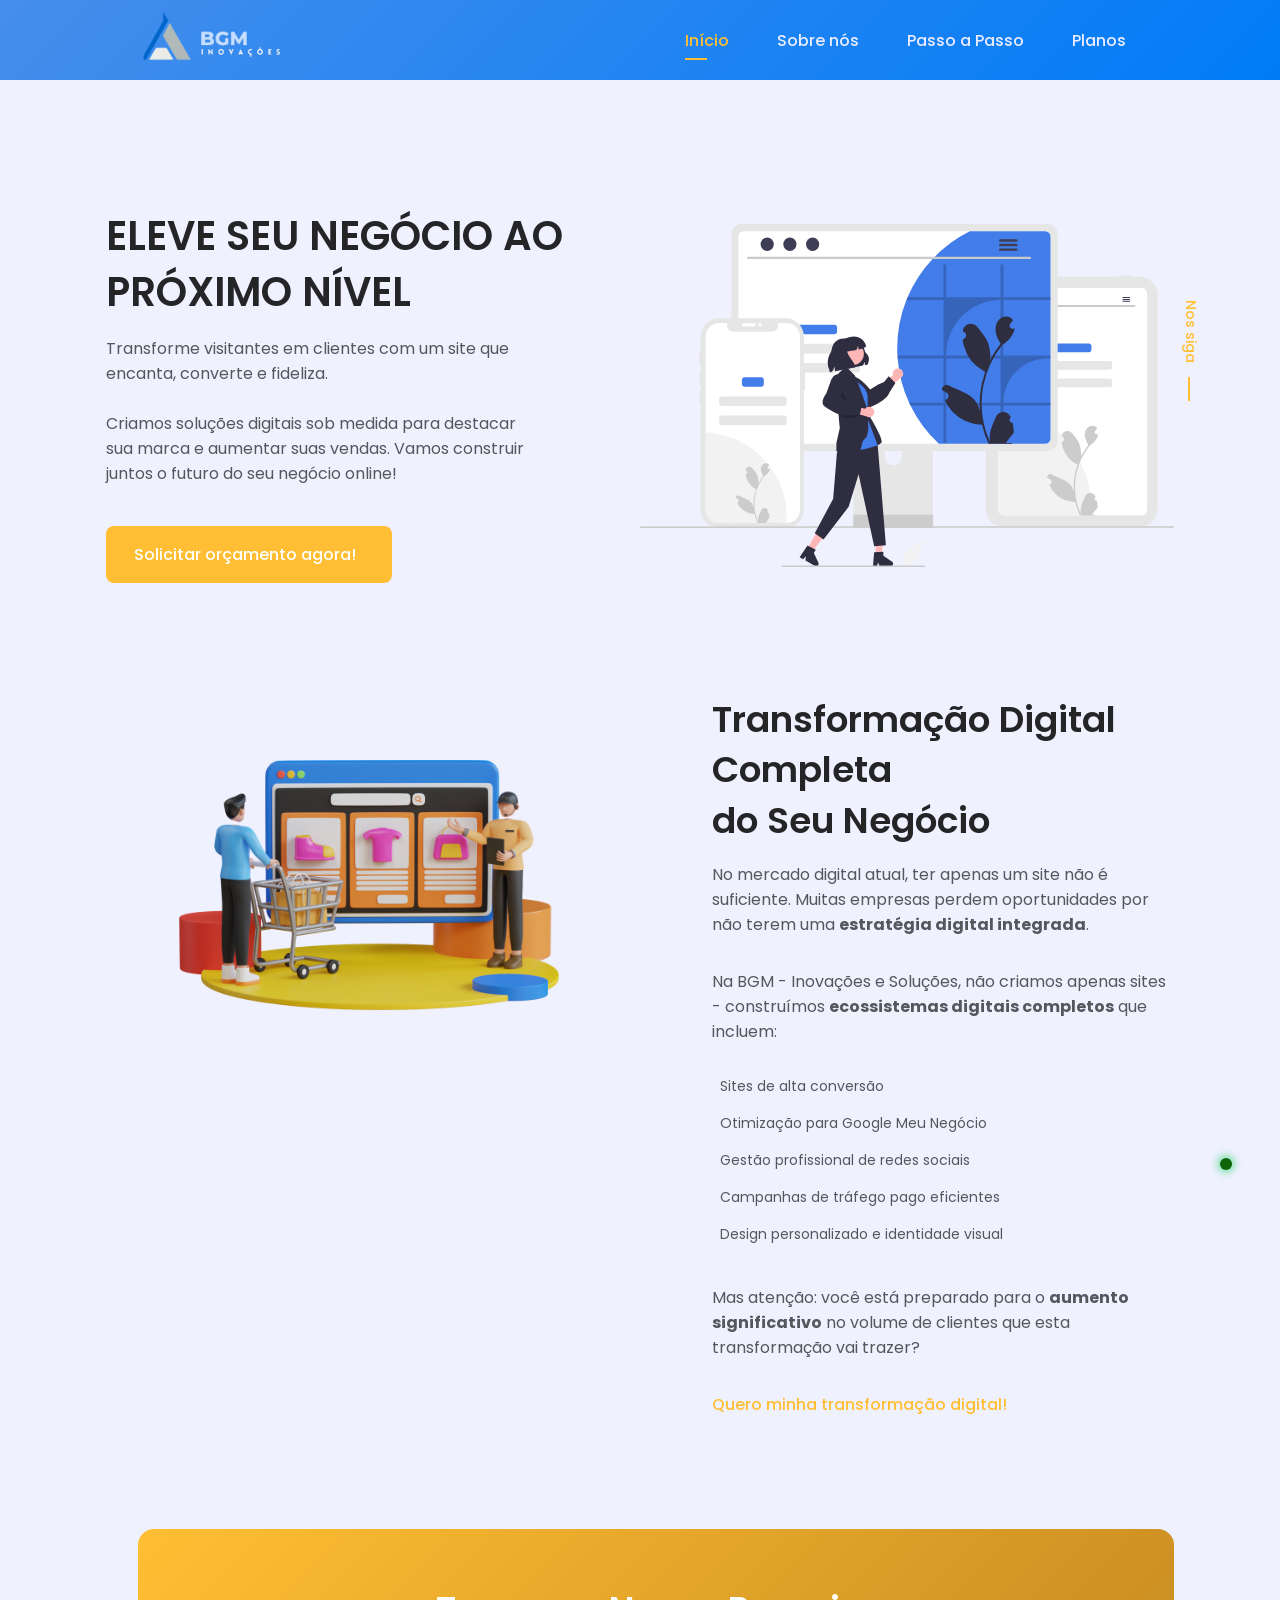
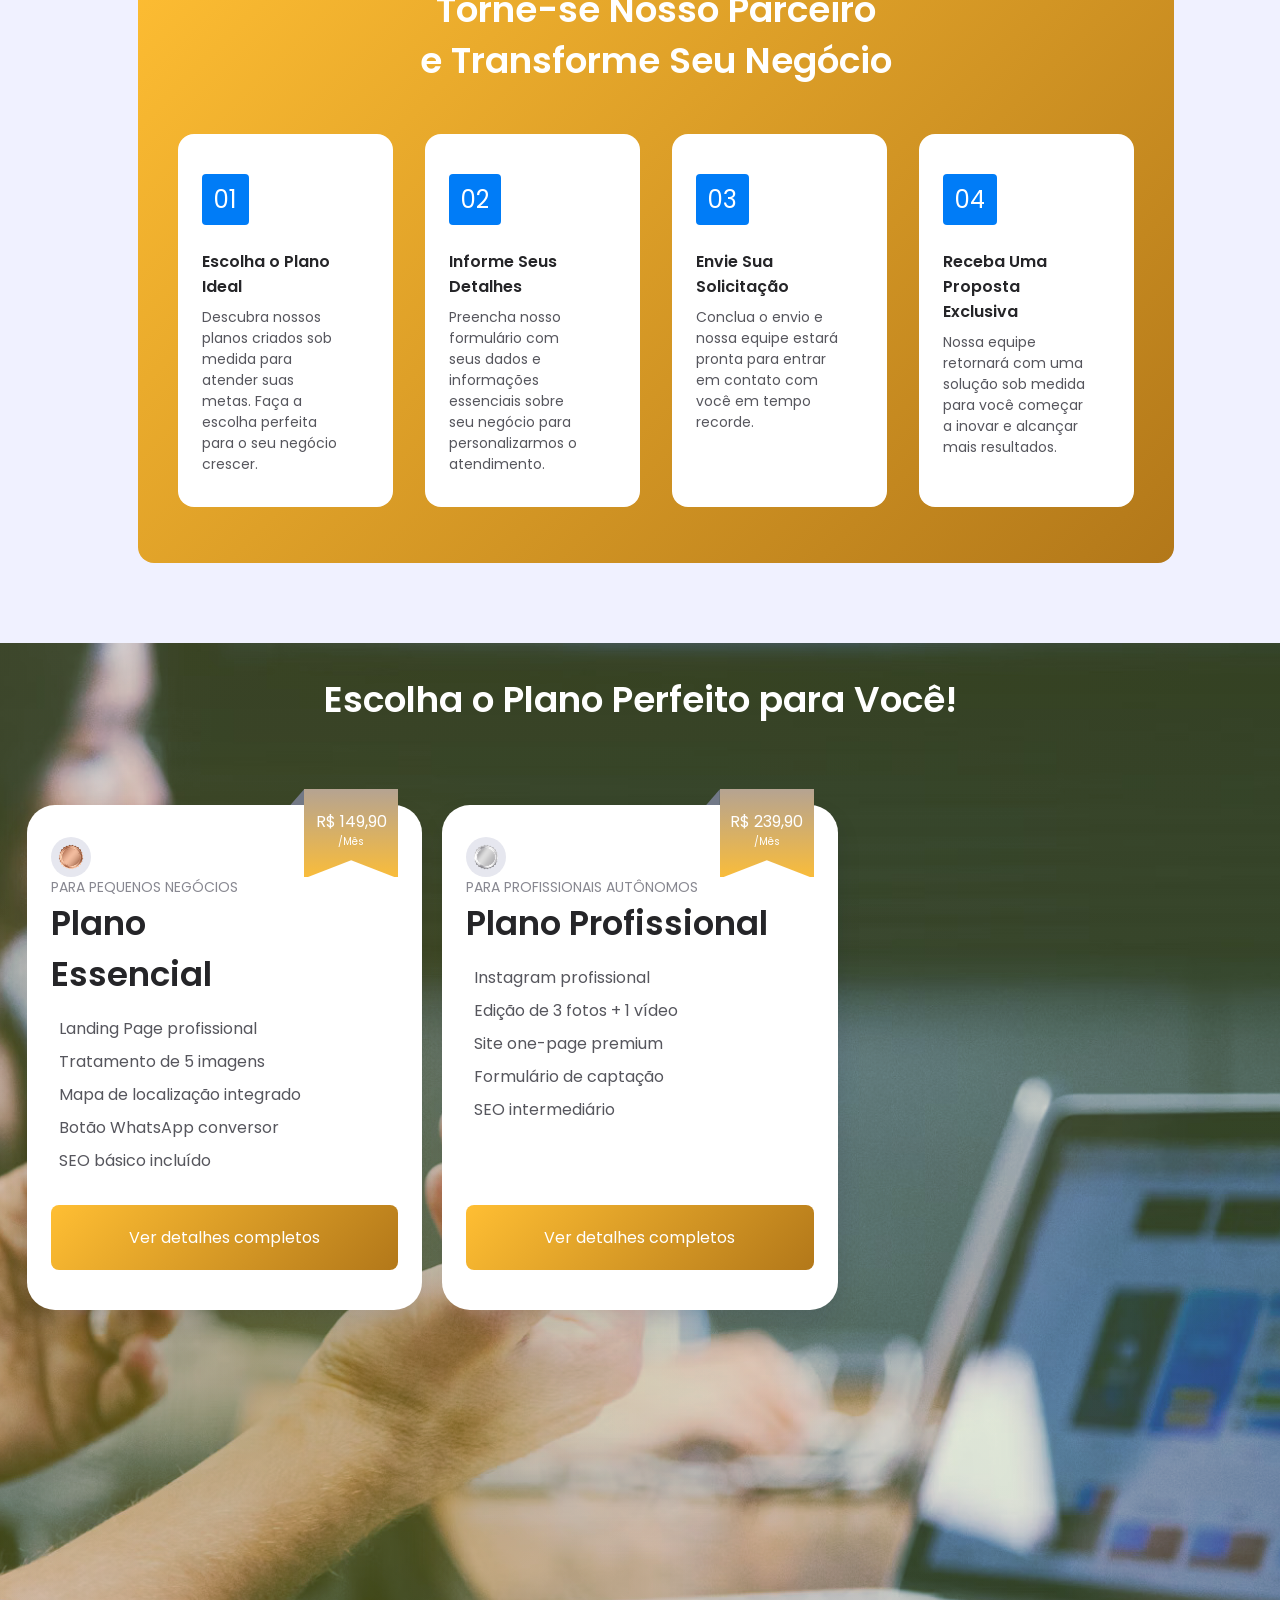
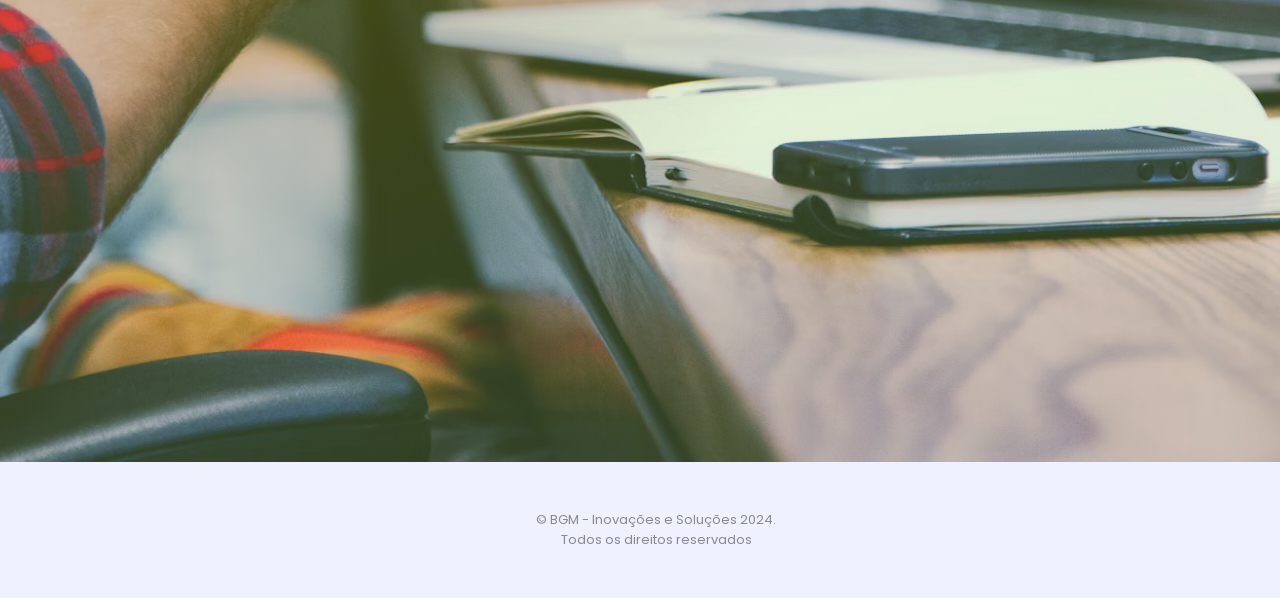
==== index.html @ e3b31d4d "atualizações" ====
<!doctype html>
<html lang="pt-br">

<head>
    <!-- Required meta tags -->
    <meta charset="utf-8">
    <meta name="viewport" content="width=device-width, initial-scale=1, shrink-to-fit=no">

    <!-- SEO Geral -->
    <title>BGM - Inovações e Soluções</title>
    <meta name="description"
        content="Transforme sua presença online com um site profissional da BGM - Inovações e Soluções. Descubra como nossos sites podem impulsionar seu negócio e aumentar suas vendas.">

    <!-- Google+ / Schema.org -->
    <meta itemprop="name" content="BGM - Inovações e Soluções">
    <meta itemprop="description"
        content="Transforme sua presença online com um site profissional da BGM - Inovações e Soluções. Descubra como nossos sites podem impulsionar seu negócio e aumentar suas vendas.">
    <meta itemprop="image" content="https://bgminovacoes.com.br/assets/img/imagensFundo/logoLink.jpg">
    <link rel="publisher" href="https://bgminovacoes.com.br/">

    <!-- Open Graph Facebook / WhatsApp -->
    <meta property="og:title" content="BGM - Inovações e Soluções">
    <meta property="og:description"
        content="Transforme sua presença online com um site profissional da BGM - Inovações e Soluções. Descubra como nossos sites podem impulsionar seu negócio e aumentar suas vendas.">
    <meta property="og:url" content="https://bgminovacoes.com.br/">
    <meta property="og:site_name" content="BGM - Inovações e Soluções">
    <meta property="og:type" content="website">
    <meta property="og:image" content="https://bgminovacoes.com.br/assets/img/imagensFundo/logoLink.jpg">
    <meta property="og:image:width" content="1080">
    <meta property="og:image:height" content="1080">

    <!-- Favicon -->
    <link rel="shortcut icon" href="assets/img/favicon.ico" type="image/x-icon">
    <link rel="apple-touch-icon" sizes="57x57" href="assets/img/icons_mobile/apple-icon-57x57.png">
    <link rel="apple-touch-icon" sizes="60x60" href="assets/img/icons_mobile/apple-icon-60x60.png">
    <link rel="apple-touch-icon" sizes="72x72" href="assets/img/icons_mobile/apple-icon-72x72.png">
    <link rel="apple-touch-icon" sizes="76x76" href="assets/img/icons_mobile/apple-icon-76x76.png">
    <link rel="apple-touch-icon" sizes="114x114" href="assets/img/icons_mobile/apple-icon-114x114.png">
    <link rel="apple-touch-icon" sizes="120x120" href="assets/img/icons_mobile/apple-icon-120x120.png">
    <link rel="apple-touch-icon" sizes="144x144" href="assets/img/icons_mobile/apple-icon-144x144.png">
    <link rel="apple-touch-icon" sizes="152x152" href="assets/img/icons_mobile/apple-icon-152x152.png">
    <link rel="apple-touch-icon" sizes="180x180" href="assets/img/icons_mobile/apple-icon-180x180.png">
    <link rel="icon" type="image/png" sizes="192x192" href="assets/img/icons_mobile/android-icon-192x192.png">
    <link rel="icon" type="image/png" sizes="32x32" href="assets/img/icons_mobile/favicon-32x32.png">
    <link rel="icon" type="image/png" sizes="96x96" href="assets/img/icons_mobile/favicon-96x96.png">
    <link rel="icon" type="image/png" sizes="16x16" href="assets/img/icons_mobile/favicon-16x16.png">
    <link rel="manifest" href="assets/img/icons_mobile/manifest.json">
    <meta name="msapplication-TileColor" content="#ffffff">
    <meta name="msapplication-TileImage" content="/ms-icon-144x144.png">
    <meta name="theme-color" content="#ffffff">


    <!-- Icons -->
    <link href="https://cdn.jsdelivr.net/npm/remixicon@2.5.0/fonts/remixicon.css" rel="stylesheet">
    <link rel="stylesheet" href="https://unicons.iconscout.com/release/v3.0.6/css/line.css">

    <!-- CSS -->
    <link rel="stylesheet" href="assets/css/styles.css?v=1.0.0">

</head>

<body>
    <!--==================== HEADER ====================-->
    <header class="header" id="header">
        <nav class="nav container">
            <a href="\" class="nav__logo" aria-label="BGM - Inovações e Soluções Logo">
                <img src="assets/img/logo.png" alt="BGM - Inovações e Soluções Logo" width="200px">
            </a>

            <div class="nav__menu" id="nav-menu" aria-hidden="true">
                <ul class="nav__list">
                    <li class="nav__item">
                        <a href="\" class="nav__link active-link" aria-label="Início">Início</a>
                    </li>
                    <li class="nav__item">
                        <a href="sobre_bgm_inovacoes" class="nav__link" aria-label="Parceiros">Sobre nós</a>
                    </li>
                    <li class="nav__item">
                        <a href="#passo" class="nav__link" aria-label="Quero">Passo a Passo</a>
                    </li>
                    <li class="nav__item">
                        <a href="#plans" class="nav__link" aria-label="Planos">Planos</a>
                    </li>
                </ul>

                <div class="nav__close" id="nav-close" aria-label="Fechar Menu">
                    <i class="ri-close-line"></i>
                </div>
            </div>

            <div class="nav__btns">
                <!-- Theme change button -->
                <i class="ri-moon-line change-theme" style="display: none;" id="theme-button"></i>

                <div class="nav__toggle" id="nav-toggle">
                    <i class="ri-menu-line"></i>
                </div>
            </div>
        </nav>
    </header>


    <main class="main">
        <!--==================== HOME ====================-->
        <section class="home" id="home">
            <div class="home__container container grid">
                <img src="assets/img/home.svg" alt="Ilustração mostrando crescimento de negócios" class="home__img">

                <div class="home__data">
                    <h1 class="home__title">
                        ELEVE SEU NEGÓCIO AO PRÓXIMO NÍVEL
                    </h1>
                    <p class="home__description">
                        Transforme visitantes em clientes com um site que encanta, converte e fideliza.
                        <br><br>
                        Criamos soluções digitais sob medida para destacar sua marca e aumentar suas vendas.
                        Vamos construir juntos o futuro do seu negócio online!
                    </p>

                    <a href="#" class="button button--flex" aria-label="Conheça nossos Planos">
                        Solicitar orçamento agora! <i class="ri-arrow-right-down-line button__icon"
                            aria-hidden="true"></i>
                    </a>
                </div>

                <div class="home__social">
                    <span class="home__social-follow">Nos siga</span>

                    <div class="home__social-links">
                        <a href="https://www.instagram.com/bgm.inovacoes/?utm_source=ig_web_button_share_sheet"
                            target="_blank" class="home__social-link" aria-label="Instagram">
                            <i class="ri-instagram-line" aria-hidden="true"></i>
                        </a>
                        <a href="#" target="_blank" class="home__social-link" aria-label="whatsapp">
                            <i class="ri-whatsapp-line" aria-hidden="true"></i>
                        </a>
                    </div>
                </div>
            </div>
        </section>


        <!--==================== ABOUT ====================-->
        <section class="about section container" aria-labelledby="about-title">
            <div class="about__container grid">
                <img src="assets/img/about.png" alt="Ilustração mostrando transformação digital completa de negócios"
                    class="about__img">

                <div class="about__data">
                    <h2 id="about-title" class="section__title about__title">
                        Transformação Digital Completa <br> do Seu Negócio
                    </h2>

                    <p class="about__description">
                        No mercado digital atual, ter apenas um site não é suficiente. Muitas empresas perdem
                        oportunidades por não terem uma <strong>estratégia digital integrada</strong>.
                    </p>

                    <p class="about__description">
                        Na BGM - Inovações e Soluções, não criamos apenas sites - construímos <strong>ecossistemas
                            digitais completos</strong> que incluem:
                    </p>

                    <ul class="about__details">
                        <li class="about__details-description">
                            <i class="ri-checkbox-fill about__details-icon" aria-hidden="true"></i>
                            Sites de alta conversão
                        </li>
                        <li class="about__details-description">
                            <i class="ri-checkbox-fill about__details-icon" aria-hidden="true"></i>
                            Otimização para Google Meu Negócio
                        </li>
                        <li class="about__details-description">
                            <i class="ri-checkbox-fill about__details-icon" aria-hidden="true"></i>
                            Gestão profissional de redes sociais
                        </li>
                        <li class="about__details-description">
                            <i class="ri-checkbox-fill about__details-icon" aria-hidden="true"></i>
                            Campanhas de tráfego pago eficientes
                        </li>
                        <li class="about__details-description">
                            <i class="ri-checkbox-fill about__details-icon" aria-hidden="true"></i>
                            Design personalizado e identidade visual
                        </li>
                    </ul>

                    <p class="about__description">
                        Mas atenção: você está preparado para o <strong>aumento significativo</strong> no volume de
                        clientes que esta transformação vai trazer?
                    </p>

                    <a href="#plans" class="button--link button--flex" aria-label="Solicite um orçamento personalizado">
                        Quero minha transformação digital! <i class="ri-arrow-right-down-line button__icon"
                            aria-hidden="true"></i>
                    </a>
                </div>
            </div>
        </section>
        <!--==================== STEPS ====================-->
        <section class="steps section container" id="passo" aria-labelledby="steps-title">
            <div class="steps__bg">
                <h2 id="steps-title" class="section__title-center steps__title">
                    Torne-se Nosso Parceiro <br> e Transforme Seu Negócio
                </h2>

                <div class="steps__container grid">
                    <article class="steps__card" aria-labelledby="step-1-title">
                        <div class="steps__card-number" aria-hidden="true">01</div>
                        <h3 id="step-1-title" class="steps__card-title">Escolha o Plano Ideal</h3>
                        <p class="steps__card-description">
                            Descubra nossos planos criados sob medida para atender suas metas. Faça a escolha perfeita
                            para o seu negócio crescer.
                        </p>
                    </article>

                    <article class="steps__card" aria-labelledby="step-2-title">
                        <div class="steps__card-number" aria-hidden="true">02</div>
                        <h3 id="step-2-title" class="steps__card-title">Informe Seus Detalhes</h3>
                        <p class="steps__card-description">
                            Preencha nosso formulário com seus dados e informações essenciais sobre seu negócio para
                            personalizarmos o atendimento.
                        </p>
                    </article>

                    <article class="steps__card" aria-labelledby="step-3-title">
                        <div class="steps__card-number" aria-hidden="true">03</div>
                        <h3 id="step-3-title" class="steps__card-title">Envie Sua Solicitação</h3>
                        <p class="steps__card-description">
                            Conclua o envio e nossa equipe estará pronta para entrar em contato com você em tempo
                            recorde.
                        </p>
                    </article>

                    <article class="steps__card" aria-labelledby="step-4-title">
                        <div class="steps__card-number" aria-hidden="true">04</div>
                        <h3 id="step-4-title" class="steps__card-title">Receba Uma Proposta Exclusiva</h3>
                        <p class="steps__card-description">
                            Nossa equipe retornará com uma solução sob medida para você começar a inovar e alcançar mais
                            resultados.
                        </p>
                    </article>
                </div>
            </div>
        </section>


        <!--==================== PARTENERS ====================-->
        <!-- <section class="section parteners" id="parteners" aria-labelledby="partners-title">
            <h2 id="partners-title" class="section__title about__title" style="text-align: center; margin-top: 2.5rem;">
                Nossos Parceiros
            </h2>
            <div class="wrapper">
                <figure class="item item1">
                    <img src="assets/img/parceiros/1.png" alt="Logotipo do parceiro 1">
                    <figcaption class="visually-hidden">Logotipo do parceiro 1</figcaption>
                </figure>
                <figure class="item item2">
                    <img src="assets/img/parceiros/2.png" alt="Logotipo do parceiro 2">
                    <figcaption class="visually-hidden">Logotipo do parceiro 2</figcaption>
                </figure>
                <figure class="item item3">
                    <img src="assets/img/parceiros/3.png" alt="Logotipo do parceiro 3">
                    <figcaption class="visually-hidden">Logotipo do parceiro 3</figcaption>
                </figure>
                <figure class="item item4">
                    <img src="assets/img/parceiros/4.png" alt="Logotipo do parceiro 4">
                    <figcaption class="visually-hidden">Logotipo do parceiro 4</figcaption>
                </figure>
                <figure class="item item5">
                    <img src="assets/img/parceiros/5.png" alt="Logotipo do parceiro 5">
                    <figcaption class="visually-hidden">Logotipo do parceiro 5</figcaption>
                </figure>
                <figure class="item item6">
                    <img src="assets/img/parceiros/6.png" alt="Logotipo do parceiro 6">
                    <figcaption class="visually-hidden">Logotipo do parceiro 6</figcaption>
                </figure>
                <figure class="item item7">
                    <img src="assets/img/parceiros/7.png" alt="Logotipo do parceiro 7">
                    <figcaption class="visually-hidden">Logotipo do parceiro 7</figcaption>
                </figure>
                <figure class="item item8">
                    <img src="assets/img/parceiros/8.png" alt="Logotipo do parceiro 8">
                    <figcaption class="visually-hidden">Logotipo do parceiro 8</figcaption>
                </figure>
                <figure class="item item9">
                    <img src="assets/img/parceiros/9.png" alt="Logotipo do parceiro 9">
                    <figcaption class="visually-hidden">Logotipo do parceiro 9</figcaption>
                </figure>
            </div>
        </section> -->

        <!--==================== PLANS ====================-->
        <section class="questions section" id="plans" aria-labelledby="plans-title">
            <h2 id="plans-title" class="section__title-center questions__title container" style="color: #ffffff;">
                Escolha o Plano Perfeito para Você!
            </h2>

            <section class="card container grid" style="max-width: 1227px;">
                <div class="card__container grid">
                    <!--==================== CARD 1 ====================-->
                    <article class="card__content grid" aria-labelledby="basic-plan-title">
                        <div class="card__pricing">
                            <div class="card__pricing-number">
                                <span class="card__pricing-symbol">R$ </span>149,90
                            </div>
                            <span class="card__pricing-month">/Mês</span>
                        </div>

                        <header class="card__header">
                            <div class="card__header-circle grid">
                                <img src="assets/img/bronze.png" alt="Ícone do plano Essencial"
                                    class="card__header-img">
                            </div>
                            <span class="card__header-subtitle">Para Pequenos Negócios</span>
                            <h1 id="basic-plan-title" class="card__header-title">Plano <br>Essencial</h1>
                        </header>

                        <ul class="card__list grid">
                            <li class="card__list-item">
                                <i class="uil uil-check card__list-icon" aria-hidden="true"></i>
                                <p class="card__list-description">Landing Page profissional</p>
                            </li>
                            <li class="card__list-item">
                                <i class="uil uil-check card__list-icon" aria-hidden="true"></i>
                                <p class="card__list-description">Tratamento de 5 imagens</p>
                            </li>
                            <li class="card__list-item">
                                <i class="uil uil-check card__list-icon" aria-hidden="true"></i>
                                <p class="card__list-description">Mapa de localização integrado</p>
                            </li>
                            <li class="card__list-item">
                                <i class="uil uil-check card__list-icon" aria-hidden="true"></i>
                                <p class="card__list-description">Botão WhatsApp conversor</p>
                            </li>
                            <li class="card__list-item">
                                <i class="uil uil-check card__list-icon" aria-hidden="true"></i>
                                <p class="card__list-description">SEO básico incluído</p>
                            </li>
                        </ul>

                        <button class="card__button" aria-label="Ver detalhes do Plano Essencial" data-plan="essencial">
                            Ver detalhes completos
                        </button>
                    </article>

                    <!--==================== CARD 2 ====================-->
                    <article class="card__content grid" aria-labelledby="professional-plan-title">
                        <div class="card__pricing">
                            <div class="card__pricing-number">
                                <span class="card__pricing-symbol">R$ </span>239,90
                            </div>
                            <span class="card__pricing-month">/Mês</span>
                        </div>

                        <header class="card__header">
                            <div class="card__header-circle grid">
                                <img src="assets/img/silver.png" alt="Ícone do plano Profissional"
                                    class="card__header-img">
                            </div>
                            <span class="card__header-subtitle">Para Profissionais Autônomos</span>
                            <h1 id="professional-plan-title" class="card__header-title">Plano Profissional</h1>
                        </header>

                        <ul class="card__list grid">
                            <li class="card__list-item">
                                <i class="uil uil-check card__list-icon" aria-hidden="true"></i>
                                <p class="card__list-description">Instagram profissional</p>
                            </li>
                            <li class="card__list-item">
                                <i class="uil uil-check card__list-icon" aria-hidden="true"></i>
                                <p class="card__list-description">Edição de 3 fotos + 1 vídeo</p>
                            </li>
                            <li class="card__list-item">
                                <i class="uil uil-check card__list-icon" aria-hidden="true"></i>
                                <p class="card__list-description">Site one-page premium</p>
                            </li>
                            <li class="card__list-item">
                                <i class="uil uil-check card__list-icon" aria-hidden="true"></i>
                                <p class="card__list-description">Formulário de captação</p>
                            </li>
                            <li class="card__list-item">
                                <i class="uil uil-check card__list-icon" aria-hidden="true"></i>
                                <p class="card__list-description">SEO intermediário</p>
                            </li>
                        </ul>

                        <button class="card__button" aria-label="Ver detalhes do Plano Profissional"
                            data-plan="profissional">
                            Ver detalhes completos
                        </button>
                    </article>

                    <!--==================== CARD 3 ====================-->
                    <article class="card__content grid" aria-labelledby="enterprise-plan-title">
                        <div class="card__pricing">
                            <div class="card__pricing-number">
                                <span class="card__pricing-symbol">R$ </span>330,00
                            </div>
                            <span class="card__pricing-month">/Mês</span>
                        </div>

                        <header class="card__header">
                            <div class="card__header-circle grid">
                                <img src="assets/img/gold.png" alt="Ícone do plano Empresarial"
                                    class="card__header-img">
                            </div>
                            <span class="card__header-subtitle">Para Empresas em Crescimento</span>
                            <h1 id="enterprise-plan-title" class="card__header-title">Plano Empresarial</h1>
                        </header>

                        <ul class="card__list grid">
                            <li class="card__list-item">
                                <i class="uil uil-check card__list-icon" aria-hidden="true"></i>
                                <p class="card__list-description">Site institucional completo</p>
                            </li>
                            <li class="card__list-item">
                                <i class="uil uil-check card__list-icon" aria-hidden="true"></i>
                                <p class="card__list-description">Banco de dados integrado</p>
                            </li>
                            <li class="card__list-item">
                                <i class="uil uil-check card__list-icon" aria-hidden="true"></i>
                                <p class="card__list-description">Otimizado para anúncios</p>
                            </li>
                            <li class="card__list-item">
                                <i class="uil uil-check card__list-icon" aria-hidden="true"></i>
                                <p class="card__list-description">Edição de 5 fotos + 3 vídeos</p>
                            </li>
                            <li class="card__list-item">
                                <i class="uil uil-check card__list-icon" aria-hidden="true"></i>
                                <p class="card__list-description">SEO avançado</p>
                            </li>
                        </ul>

                        <button class="card__button" aria-label="Ver detalhes do Plano Empresarial"
                            data-plan="empresarial">
                            Ver detalhes completos
                        </button>
                    </article>

                    <!--==================== CARD 4 ====================-->
                    <article class="card__content grid" aria-labelledby="social-basic-title">
                        <div class="card__pricing">
                            <div class="card__pricing-number">
                                <span class="card__pricing-symbol">R$ </span>99,90
                            </div>
                            <span class="card__pricing-month">/Mês</span>
                        </div>

                        <header class="card__header">
                            <div class="card__header-circle grid">
                                <img src="assets/img/bronze.png" alt="Ícone do Rede Social Básico"
                                    class="card__header-img">
                            </div>
                            <span class="card__header-subtitle">Para Iniciar nas Vendas Online</span>
                            <h1 id="social-basic-title" class="card__header-title">Rede Social Básico</h1>
                        </header>

                        <ul class="card__list grid">
                            <li class="card__list-item">
                                <i class="uil uil-check card__list-icon" aria-hidden="true"></i>
                                <p class="card__list-description">5 fotos + 2 vídeos/mês</p>
                            </li>
                            <li class="card__list-item">
                                <i class="uil uil-check card__list-icon" aria-hidden="true"></i>
                                <p class="card__list-description">Instagram profissional</p>
                            </li>
                            <li class="card__list-item">
                                <i class="uil uil-check card__list-icon" aria-hidden="true"></i>
                                <p class="card__list-description">Pagamentos integrados</p>
                            </li>
                            <li class="card__list-item">
                                <i class="uil uil-check card__list-icon" aria-hidden="true"></i>
                                <p class="card__list-description">Controle de estoque</p>
                            </li>
                            <li class="card__list-item">
                                <i class="uil uil-check card__list-icon" aria-hidden="true"></i>
                                <p class="card__list-description">Ferramentas de marketing</p>
                            </li>
                        </ul>

                        <button class="card__button" aria-label="Ver detalhes do Rede Social Básico"
                            data-plan="rede-social-basico">
                            Ver detalhes completos
                        </button>
                    </article>

                    <!--==================== CARD 5 ====================-->
                    <article class="card__content grid" aria-labelledby="social-intermediate-title">
                        <div class="card__pricing">
                            <div class="card__pricing-number">
                                <span class="card__pricing-symbol">R$ </span>140,00
                            </div>
                            <span class="card__pricing-month">/Mês</span>
                        </div>

                        <header class="card__header">
                            <div class="card__header-circle grid">
                                <img src="assets/img/silver.png" alt="Ícone do Rede Social Intermediário"
                                    class="card__header-img">
                            </div>
                            <span class="card__header-subtitle">Para Vendas em Crescimento</span>
                            <h1 id="social-intermediate-title" class="card__header-title">Rede Social Intermediário</h1>
                        </header>

                        <ul class="card__list grid">
                            <li class="card__list-item">
                                <i class="uil uil-check card__list-icon" aria-hidden="true"></i>
                                <p class="card__list-description">10 fotos + 2 vídeos/mês</p>
                            </li>
                            <li class="card__list-item">
                                <i class="uil uil-check card__list-icon" aria-hidden="true"></i>
                                <p class="card__list-description">Instagram premium</p>
                            </li>
                            <li class="card__list-item">
                                <i class="uil uil-check card__list-icon" aria-hidden="true"></i>
                                <p class="card__list-description">Checkout simplificado</p>
                            </li>
                            <li class="card__list-item">
                                <i class="uil uil-check card__list-icon" aria-hidden="true"></i>
                                <p class="card__list-description">Gestão de estoque avançada</p>
                            </li>
                            <li class="card__list-item">
                                <i class="uil uil-check card__list-icon" aria-hidden="true"></i>
                                <p class="card__list-description">SEO profissional</p>
                            </li>
                        </ul>

                        <button class="card__button" aria-label="Ver detalhes do Rede Social Intermediário"
                            data-plan="rede-social-intermediario">
                            Ver detalhes completos
                        </button>
                    </article>

                    <!--==================== CARD 6 ====================-->
                    <article class="card__content grid" aria-labelledby="social-premium-title">
                        <div class="card__pricing">
                            <div class="card__pricing-number">
                                <span class="card__pricing-symbol">R$ </span>200,00
                            </div>
                            <span class="card__pricing-month">/Mês</span>
                        </div>

                        <header class="card__header">
                            <div class="card__header-circle grid">
                                <img src="assets/img/gold.png" alt="Ícone do Rede Social Premium"
                                    class="card__header-img">
                            </div>
                            <span class="card__header-subtitle">Para Lojas Consolidadas</span>
                            <h1 id="social-premium-title" class="card__header-title">Rede Social Premium</h1>
                        </header>

                        <ul class="card__list grid">
                            <li class="card__list-item">
                                <i class="uil uil-check card__list-icon" aria-hidden="true"></i>
                                <p class="card__list-description">10 fotos + 4 vídeos/mês</p>
                            </li>
                            <li class="card__list-item">
                                <i class="uil uil-check card__list-icon" aria-hidden="true"></i>
                                <p class="card__list-description">Instagram loja integrada</p>
                            </li>
                            <li class="card__list-item">
                                <i class="uil uil-check card__list-icon" aria-hidden="true"></i>
                                <p class="card__list-description">Sistema de pagamento completo</p>
                            </li>
                            <li class="card__list-item">
                                <i class="uil uil-check card__list-icon" aria-hidden="true"></i>
                                <p class="card__list-description">Estoque inteligente</p>
                            </li>
                            <li class="card__list-item">
                                <i class="uil uil-check card__list-icon" aria-hidden="true"></i>
                                <p class="card__list-description">Marketing avançado</p>
                            </li>
                        </ul>

                        <button class="card__button" aria-label="Ver detalhes do Rede Social Premium"
                            data-plan="rede-social-premium">
                            Ver detalhes completos
                        </button>
                    </article>
                </div>
            </section>
        </section>

        <!-- Modal de Detalhes do Plano -->
        <div id="planModal" class="modal">
            <div class="modal__content">
                <span class="modal__close">&times;</span>

                <div class="modal__header">
                    <img id="modalPlanIcon" src="" alt="" class="modal__icon">
                    <h2 id="modalPlanTitle" class="modal__title"></h2>
                    <p id="modalPlanSubtitle" class="modal__subtitle"></p>
                </div>

                <div class="modal__pricing">
                    <span id="modalPlanPrice" class="modal__price"></span>
                    <span class="modal__month">/Mês</span>
                </div>

                <div class="modal__features-container">
                    <h3 class="modal__features-title">O que você recebe:</h3>
                    <ul id="modalPlanFeatures" class="modal__features">
                        <!-- Features serão inseridas aqui pelo JavaScript -->
                    </ul>
                </div>

                <div class="modal__why-choose">
                    <h3 class="modal__why-choose-title">Por que escolher a BGM?</h3>
                    <p id="modalWhyChoose" class="modal__why-choose-text"></p>
                </div>

                <div class="modal__actions">
                    <a class="modal__button modal__button-primary">
                        <i class="ri-whatsapp-line"></i> Contratar pelo WhatsApp
                    </a>
                    <button class="modal__button modal__button-secondary open-proposal-modal" data-plan="">
                        <i class="ri-mail-line"></i> Solicitar proposta
                    </button>
                </div>
            </div>
        </div>

        <!-- Modal Content -->
        <div id="proposalModal" class="modal">
            <div class="modal-content" role="document">
                <span class="close" aria-label="Close modal">&times;</span>
                <h2 id="modalTitle">Informações</h2>
                <p style="padding: 2rem 0;">Por favor, preencha este formulário para que possamos entrar em contato com
                    você!</p>

                <form id="modalForm" action="processar_formulario.php" method="POST">
                    <input type="hidden" id="planType" name="planType" value="">

                    <label for="name">Nome Completo:</label>
                    <input type="text" id="name" name="user_name" required placeholder="Digite seu nome completo"><br>

                    <label for="email">Melhor E-mail:</label>
                    <input type="email" id="email" name="user_email" class="email-input" required
                        placeholder="Digite seu e-mail" pattern="[a-z0-9._%+-]+@[a-z0-9.-]+\.[a-z]{2,}$"><br>

                    <label for="phone">Telefone para Contato:</label>
                    <input type="tel" id="phone" name="user_tel" class="phone-input" required
                        placeholder="Digite seu telefone para contato"><br>

                    <label for="idea">Descreva sua ideia:</label>
                    <textarea id="idea" name="user_idea" rows="4" required
                        placeholder="Conte um pouco sobre sua ideia"></textarea><br>

                    <button type="submit" class="card__button">Enviar</button>
                </form>
            </div>
        </div>


        </section>

        <!--==================== FOOTER ====================-->
        <footer class="footer section" style="padding: 0rem 0px 1rem 2rem; margin-top: -4rem;">
            <p class="footer__copy" aria-label="Copyright">&#169; BGM - Inovações e Soluções 2024. <br> Todos os
                direitos reservados</p>
        </footer>

        <!--=============== SCROLL UP ===============-->
        <a href="#passo" class="scrollup glow-button" id="scroll-up" aria-label="Voltar ao topo">
            <i class="ri-whatsapp-line scrollup__icon" aria-hidden="true"></i>
        </a>

        <!--=============== SCROLL REVEAL ===============-->
        <script src="assets/js/scrollreveal.min.js"></script>
        <!--=============== MAIN JS ===============-->
        <script src="assets/js/main.js?v=1.0.0"></script>

</body>

</html>
---- assets/css/styles.css ----
/*=============== GOOGLE FONTS ===============*/
@import url("https://fonts.googleapis.com/css2?family=Poppins:wght@400;500;600;700&display=swap");

/*=============== VARIABLES CSS ===============*/
:root {
  --header-height: 3.5rem; /*56px*/

  /*========== Colors ==========*/
  /*Color mode HSL(hue, saturation, lightness)*/
  --hue: 235;
  --first-color: hsl(41, 100%, 60%);
  --first-color-alt: hsl(37deg, 75%, 40%);
  --first-color-light: hsl(var(--hue), 24%, 66%);
  --first-color-lighten: hsl(var(--hue), 24%, 92%);
  --title-color: hsl(var(--hue), 4%, 15%);
  --text-color: hsl(var(--hue), 4%, 35%);
  --text-color-light: hsl(var(--hue), 4%, 55%);
  --body-color: hsl(var(--hue), 100%, 97%);
  --container-color: #fff;

  /*========== Font and typography ==========*/
  /*.5rem = 8px | 1rem = 16px ...*/
  --body-font: "Poppins", sans-serif;
  --big-font-size: 2rem;
  --h1-font-size: 1.5rem;
  --h2-font-size: 1.25rem;
  --h3-font-size: 1rem;
  --normal-font-size: 0.938rem;
  --small-font-size: 0.813rem;
  --smaller-font-size: 0.75rem;

  /*========== Font weight ==========*/
  --font-medium: 500;
  --font-semi-bold: 600;

  /*========== Margenes Bottom ==========*/
  /*.5rem = 8px | 1rem = 16px ...*/
  --mb-0-5: 0.5rem;
  --mb-0-75: 0.75rem;
  --mb-1: 1rem;
  --mb-1-5: 1.5rem;
  --mb-2: 2rem;
  --mb-2-5: 2.5rem;

  /*========== z index ==========*/
  --z-tooltip: 10;
  --z-fixed: 100;
}

/* Responsive typography */
@media screen and (min-width: 968px) {
  :root {
    --biggest-font-size: 2.125rem;
    --big-font-size: 2.5rem;
    --h1-font-size: 2.25rem;
    --h2-font-size: 1.5rem;
    --h3-font-size: 1.25rem;
    --normal-font-size: 1rem;
    --small-font-size: 0.875rem;
    --smaller-font-size: 0.813rem;
    --tiny-font-size: 0.625rem;
  }
}

/*=============== BASE ===============*/
* {
  box-sizing: border-box;
  padding: 0;
  margin: 0;
}

html {
  scroll-behavior: smooth;
}

body,
button,
input,
textarea {
  font-family: var(--body-font);
  font-size: var(--normal-font-size);
}

body {
  margin: var(--header-height) 0 0 0;
  background-color: var(--body-color);
  color: var(--text-color);
  transition: 0.4s; /*For animation dark mode*/
}

button {
  cursor: pointer;
  border: none;
  outline: none;
}

h1,
h2,
h3 {
  color: var(--title-color);
  font-weight: var(--font-semi-bold);
}

ul {
  list-style: none;
}

a {
  text-decoration: none;
}

img {
  max-width: 100%;
  height: auto;
}
/*========== Button Dark/Light ==========*/
.change-theme {
  color: var(--title-color);
  font-size: 1.15rem;
  cursor: pointer;
}

.nav__btns {
  display: inline-flex;
  align-items: center;
  column-gap: 1rem;
}

/*=============== THEME ===============*/
/*========== Variables Dark theme ==========*/
body.dark-theme {
  --first-color-dark: hsl(var(--hue), 8%, 20%);
  --title-color: hsl(var(--hue), 4%, 95%);
  --text-color: hsl(var(--hue), 4%, 75%);
  --body-color: hsl(var(--hue), 8%, 12%);
  --container-color: hsl(var(--hue), 8%, 16%);
}

/*========== Button Dark/Light ==========*/
.change-theme {
  color: var(--title-color);
  font-size: 1.15rem;
  cursor: pointer;
}

.nav__btns {
  display: inline-flex;
  align-items: center;
  column-gap: 1rem;
}
/*========== 
Color changes in some parts of 
the website, in dark theme 
==========*/

.dark-theme .steps__bg,
.dark-theme .questions {
  background-color: var(--first-color-dark);
}

.dark-theme .product__circle,
.dark-theme .footer__subscribe {
  background-color: var(--container-color);
}

.dark-theme .scroll-header {
  box-shadow: 0 1px 4px hsla(var(--hue), 4%, 4%, 0.3);
}

/*=============== REUSABLE CSS CLASSES ===============*/
.section {
  padding: 5.5rem 0 1rem;
}

.section__title,
.section__title-center {
  font-size: var(--h2-font-size);
  margin-bottom: var(--mb-2);
  line-height: 140%;
}

.section__title-center {
  text-align: center;
}

.container {
  max-width: 1068px;
  margin-left: var(--mb-1-5);
  margin-right: var(--mb-1-5);
}

.grid {
  display: grid;
}

.main {
  overflow: hidden; /*For animation*/
}

/*=============== HEADER ===============*/
.header {
  width: 100%;
  background: linear-gradient(
    135deg,
    hsl(213.75deg 80.38% 59.74%),
    hsl(210deg 100% 48.5%)
  );
  position: fixed;
  top: 0;
  left: 0;
  z-index: var(--z-fixed);
}

/*=============== NAV ===============*/
.nav {
  height: var(--header-height);
  display: flex;
  justify-content: space-between;
  align-items: center;
  padding: 40px 0 40px 0;
}

.nav__logo,
.nav__toggle,
.nav__close {
  color: var(--first-color);
}

.nav__logo {
  font-weight: 700;
  letter-spacing: -1px;
  display: inline-flex;
  align-items: center;
  column-gap: 0.5rem;
  transition: 0.3s;
  letter-spacing: 0.1rem;
}

.nav__logo-icon {
  font-size: 1.15rem;
  color: var(--first-color);
}

.nav__logo:hover {
  color: var(--first-color);
}

.nav__toggle {
  display: inline-flex;
  font-size: 1.25rem;
  cursor: pointer;
}

@media screen and (max-width: 767px) {
  .nav__menu {
    position: fixed;
    background: linear-gradient(
      135deg,
      hsl(213.75deg 80.38% 59.74%),
      hsl(210deg 100% 48.5%)
    );
    width: 80%;
    height: 100%;
    top: 0;
    right: -100%;
    box-shadow: -2px 0 4px hsla(var(--hue), 24%, 15%, 0.1);
    padding: 4rem 0 0 3rem;
    border-radius: 1rem 0 0 1rem;
    transition: 0.3s;
    z-index: var(--z-fixed);
  }
}

.nav__close {
  font-size: 1.5rem;
  position: absolute;
  top: 1rem;
  right: 1.25rem;
  cursor: pointer;
}

.nav__list {
  display: flex;
  flex-direction: column;
  row-gap: 1.5rem;
}

.nav__link {
  color: hsl(234, 100%, 96%);
  font-weight: var(--font-medium);
  transition: 0.3s;
}

.nav__link:hover {
  color: var(--first-color);
}

/* Show menu */
.show-menu {
  right: 0;
}

/* Change background header */
.scroll-header {
  box-shadow: 0 4px 9px hsla(var(--hue), 4%, 15%, 0.2);
}

/* Active link */
.active-link {
  position: relative;
  color: var(--first-color);
}

.active-link::after {
  content: "";
  position: absolute;
  bottom: -0.5rem;
  left: 0;
  width: 50%;
  height: 2px;
  background-color: var(--first-color);
}

/*=============== HOME ===============*/
.home {
  padding: 3.5rem 0 2rem;
}

.home__container {
  position: relative;
  row-gap: -2rem;
}

.home__img {
  width: 300px;
  justify-self: center;
}

.home__title {
  font-size: var(--big-font-size);
  line-height: 140%;
  margin-bottom: var(--mb-1);
}

.home__description {
  margin-bottom: var(--mb-2-5);
}

.home__social {
  position: absolute;
  top: 2rem;
  right: -1rem;
  display: grid;
  justify-items: center;
  row-gap: 3.5rem;
}

.home__social-follow {
  font-weight: var(--font-medium);
  font-size: var(--smaller-font-size);
  color: var(--first-color);
  position: relative;
  transform: rotate(90deg);
}

.home__social-follow::after {
  content: "";
  position: absolute;
  width: 1rem;
  height: 2px;
  background-color: var(--first-color);
  right: -45%;
  top: 50%;
}

.home__social-links {
  display: inline-flex;
  flex-direction: column;
  row-gap: 0.25rem;
}

.home__social-link {
  font-size: 1rem;
  color: var(--first-color);
  transition: 0.3s;
}

.home__social-link:hover {
  transform: translateX(0.25rem);
}

/*=============== BUTTONS ===============*/
.button {
  display: inline-block;
  background-color: var(--first-color);
  color: #fff;
  padding: 1rem 1.75rem;
  border-radius: 0.5rem;
  font-weight: var(--font-medium);
  transition: 0.3s;
}

.button:hover {
  background-color: var(--first-color-alt);
}

.button__icon {
  transition: 0.3s;
}

.button:hover .button__icon {
  transform: translateX(0.25rem);
}

.button--flex {
  display: inline-flex;
  align-items: center;
  column-gap: 0.5rem;
}

.button--link {
  color: var(--first-color);
  font-weight: var(--font-medium);
}

.button--link:hover .button__icon {
  transform: translateX(0.25rem);
}

/*=============== ABOUT ===============*/
.about__container {
  row-gap: 2rem;
}

.about__img {
  width: 280px;
  justify-self: center;
}

.about__title {
  margin-bottom: var(--mb-1);
}

.about__description {
  margin-bottom: var(--mb-2);
}

.about__details {
  display: grid;
  row-gap: 1rem;
  margin-bottom: var(--mb-2-5);
}

.about__details-description {
  display: inline-flex;
  column-gap: 0.5rem;
  font-size: var(--small-font-size);
}

.about__details-icon {
  font-size: 1rem;
  color: var(--first-color);
  margin-top: 0.15rem;
}

/*=============== STEPS ===============*/
.steps__bg {
  background: linear-gradient(
    135deg,
    var(--first-color),
    var(--first-color-alt)
  );
  padding: 3rem 2rem 2rem;
  border-radius: 1rem;
}

.steps__container {
  gap: 2rem;
  padding-top: 1rem;
}

.steps__title {
  color: #fff;
}

.steps__card {
  background-color: var(--container-color);
  padding: 2.5rem 3rem 2rem 1.5rem;
  border-radius: 1rem;
}

.steps__card-number {
  display: inline-block;
  background-color: hsl(210deg 100% 48.5%);
  color: #fff;
  padding: 0.5rem 0.75rem;
  border-radius: 0.25rem;
  font-size: var(--h2-font-size);
  margin-bottom: var(--mb-1-5);
  transition: 0.3s;
}

.steps__card-title {
  font-size: var(--h3-font-size);
  margin-bottom: var(--mb-0-5);
}

.steps__card-description {
  font-size: var(--small-font-size);
}

.steps__card:hover .steps__card-number {
  transform: translateY(-0.25rem);
}

/*=============== PRODUCTS ===============*/
.product__description {
  text-align: center;
}

.product__container {
  padding: 3rem 0;
  grid-template-columns: repeat(2, 1fr);
  gap: 2.5rem 3rem;
}

.product__card {
  display: grid;
  position: relative;
}

.product__img {
  position: relative;
  width: 120px;
  justify-self: center;
  margin-bottom: var(--mb-0-75);
  transition: 0.3s;
}

.product__title,
.product__price {
  font-size: var(--small-font-size);
  font-weight: var(--font-semi-bold);
  color: var(--title-color);
}

.product__title {
  margin-bottom: 0.25rem;
}

.product__button {
  position: absolute;
  right: 0;
  bottom: 0;
  background-color: var(--first-color);
  color: #fff;
  padding: 0.25rem;
  border-radius: 0.35rem;
  font-size: 1.15rem;
}

.product__button:hover {
  background-color: var(--first-color-alt);
}

.product__circle {
  width: 90px;
  height: 90px;
  background-color: var(--first-color-lighten);
  border-radius: 50%;
  position: absolute;
  top: 18%;
  left: 5%;
}

.product__card:hover .product__img {
  transform: translateY(-0.5rem);
}

/*=============== QUESTIONS ===============*/
.questions {
  background: url("../img/imagensFundo/Notebook Fundo.jpg") center/cover
    no-repeat;
  padding: 4rem 0;
  position: relative;
  overflow: hidden;
  isolation: isolate;
  /* Cria novo contexto de empilhamento */
}

/* Overlay escuro para melhor contraste */
.questions::before {
  content: "";
  position: absolute;
  top: 0;
  left: 0;
  width: 100%;
  height: 100%;
  background: rgba(0, 0, 0, 0.6);
  /* Ajuste a opacidade conforme necessário */
  z-index: -1;
}

/* Mantendo um toque do gradiente original */
.questions::after {
  content: "";
  position: absolute;
  top: 0;
  left: 0;
  width: 100%;
  height: 100%;
  background: linear-gradient(
    135deg,
    hsla(213.75, 80%, 60%, 0.3),
    hsla(210, 100%, 48%, 0.3)
  );
  z-index: -1;
  mix-blend-mode: overlay;
  /* Efeito de mistura bonito */
}

.questions::before {
  content: "";
  position: absolute;
  top: 0;
  left: 0;
  width: 100%;
  height: 100%;
  background: radial-gradient(
    circle at 20% 50%,
    hsl(44.83deg 95.63% 32.28% / 54%) 0%,
    #dbd14442 50%
  );
  z-index: -1;
}

.questions__container {
  gap: 1.5rem;
  padding: 1.5rem 0;
}

.questions__group {
  display: grid;
  row-gap: 1.5rem;
}

.questions__item {
  background-color: var(--container-color);
  border-radius: 0.25rem;
}

.questions__item-title {
  font-size: var(--small-font-size);
  font-weight: var(--font-medium);
}

.questions__icon {
  font-size: 1.25rem;
  color: var(--title-color);
}

.questions__description {
  font-size: var(--smaller-font-size);
  padding: 0 1.25rem 1.25rem 2.5rem;
}

.questions__header {
  display: flex;
  align-items: center;
  column-gap: 0.5rem;
  padding: 0.75rem 0.5rem;
  cursor: pointer;
}

.questions__content {
  overflow: hidden;
  height: 0;
}

.questions__item,
.questions__header,
.questions__item-title,
.questions__icon,
.questions__description,
.questions__content {
  transition: 0.3s;
}

.questions__item:hover {
  box-shadow: 0 2px 8px hsla(var(--hue), 4%, 15%, 0.15);
}

/*Rotate icon, change color of titles and background*/
.accordion-open .questions__header,
.accordion-open .questions__content {
  background-color: var(--first-color);
}

.accordion-open .questions__item-title,
.accordion-open .questions__description,
.accordion-open .questions__icon {
  color: #fff;
}

.accordion-open .questions__icon {
  transform: rotate(45deg);
}

/*=============== CONTACT ===============*/
.contact__container {
  row-gap: 3.5rem;
}

.contact__data {
  display: grid;
  row-gap: 2rem;
}

.contact__subtitle {
  font-size: var(--normal-font-size);
  font-weight: var(--font-medium);
  color: var(--text-color);
  margin-bottom: var(--mb-0-5);
}

.contact__description {
  display: inline-flex;
  align-items: center;
  column-gap: 0.5rem;
  color: var(--title-color);
  font-weight: var(--font-medium);
}

.contact__icon {
  font-size: 1.25rem;
}

.contact__inputs {
  display: grid;
  row-gap: 2rem;
  margin-bottom: var(--mb-2-5);
}

.contact__content {
  position: relative;
  height: 3rem;
  border-bottom: 1px solid var(--text-color-light);
}

.contact__input {
  position: absolute;
  top: 0;
  left: 0;
  width: 100%;
  height: 100%;
  padding: 1rem 1rem 1rem 0;
  background: none;

  color: var(--text-color);

  border: none;
  outline: none;
  z-index: 1;
}

.contact__label {
  position: absolute;
  top: 0.75rem;
  width: 100%;
  font-size: var(--small-font-size);
  color: var(--text-color-light);
  transition: 0.3s;
}

.contact__area {
  height: 7rem;
}

.contact__area textarea {
  resize: none;
}

/*Input focus move up label*/
.contact__input:focus + .contact__label {
  top: -0.75rem;
  left: 0;
  font-size: var(--smaller-font-size);
  z-index: 10;
}

/*Input focus sticky top label*/
.contact__input:not(:placeholder-shown).contact__input:not(:focus)
  + .contact__label {
  top: -0.75rem;
  font-size: var(--smaller-font-size);
  z-index: 10;
}

/*=============== FOOTER ===============*/
.footer__container {
  row-gap: 3rem;
}

.footer__logo {
  display: inline-flex;
  align-items: center;
  column-gap: 0.5rem;
  color: var(--title-color);
  text-transform: uppercase;
  font-weight: 700;
  letter-spacing: -1px;
  margin-bottom: var(--mb-2-5);
  transition: 0.3s;
}

.footer__logo-icon {
  font-size: 1.15rem;
  color: var(--first-color);
}

.footer__logo:hover {
  color: var(--first-color);
}

.footer__title {
  font-size: var(--h3-font-size);
  margin-bottom: var(--mb-1-5);
}

.footer__subscribe {
  background-color: var(--first-color-lighten);
  padding: 0.75rem;
  display: flex;
  justify-content: space-between;
  border-radius: 0.5rem;
}

.footer__input {
  width: 70%;
  padding: 0 0.5rem;
  background: none;
  color: var(--text-color);
  border: none;
  outline: none;
}

.footer__button {
  padding: 1rem;
}

.footer__data {
  display: grid;
  row-gap: 0.75rem;
}

.footer__information {
  font-size: var(--small-font-size);
}

.footer__social {
  display: inline-flex;
  column-gap: 0.75rem;
}

.footer__social-link {
  font-size: 1rem;
  color: var(--text-color);
  transition: 0.3s;
}

.footer__social-link:hover {
  transform: translateY(-0.25rem);
}

.footer__cards {
  display: inline-flex;
  align-items: center;
  column-gap: 0.5rem;
}
.footer__card {
  width: 35px;
}

.footer__copy {
  text-align: center;
  font-size: var(--smaller-font-size);
  color: var(--text-color-light);
  margin: 5rem 0 1rem;
}

/*=============== SCROLL UP ===============*/
.glow-button {
  position: fixed;
  background-color: hsl(116.83deg 81.83% 21.73%);
  right: 1rem;
  bottom: -30%;
  display: inline-flex;
  padding: 0.5rem;
  border-radius: 2.25rem;
  z-index: var(--z-tooltip);
  opacity: 0.8;
  transition: 0.4s;
  border: 2px solid transparent;
  box-shadow: 0 0 8px 2px rgba(37, 211, 102, 0.7);
}

.glow-button:hover {
  opacity: 1;
  border-color: hsl(116.83deg 81.83% 21.73%);
  box-shadow: 0 0 15px 4px rgba(37, 211, 102, 1);
}

.scrollup {
  /* position: fixed;
  background-color: var(--first-color);
  right: 1rem;
  bottom: -30%;
  display: inline-flex;
  padding: 0.5rem;
  border-radius: 0.25rem;
  z-index: var(--z-tooltip);
  opacity: 0.8;
  transition: 0.4s; */
  position: fixed;
  background-color: hsl(116.83deg 81.83% 21.73%);
  right: 1rem;
  bottom: -30%;
  display: inline-flex;
  padding: 4px;
  border-radius: 2.25rem;
  z-index: var(--z-tooltip);
  opacity: 1;
  transition: 0.4s;
}

.scrollup__icon {
  font-size: 32px;
  color: #fff;
}

.scrollup:hover {
  background-color: hsl(117, 84%, 29%);
  opacity: 1;
}

/* Show Scroll Up*/
.show-scroll {
  bottom: 3rem;
}

/*=============== SCROLL BAR ===============*/
::-webkit-scrollbar {
  width: 0.6rem;
  background: hsl(var(--hue), 4%, 53%);
}

::-webkit-scrollbar-thumb {
  background: hsl(var(--hue), 4%, 29%);
  border-radius: 0.5rem;
}

/*=============== BREAKPOINTS ===============*/
/* For small devices */
@media screen and (max-width: 320px) {
  .container {
    margin-left: var(--mb-1);
    margin-right: var(--mb-1);
  }

  .home__img {
    width: 180px;
  }
  .home__title {
    font-size: var(--h1-font-size);
  }

  .steps__bg {
    padding: 2rem 1rem;
  }
  .steps__card {
    padding: 1.5rem;
  }

  .product__container {
    grid-template-columns: 0.6fr;
    justify-content: center;
  }
  .questions {
    padding: 2rem 0px 3rem;
  }
  .modal {
    padding: 4rem 0 1rem 0rem;
  }
}

/* For medium devices */
@media screen and (min-width: 576px) {
  .steps__container {
    grid-template-columns: repeat(2, 1fr);
  }

  .product__description {
    padding: 0 4rem;
  }
  .product__container {
    grid-template-columns: repeat(2, 170px);
    justify-content: center;
    column-gap: 5rem;
  }

  .footer__subscribe {
    width: 400px;
  }
  .questions {
    padding: 2rem 0px 10rem;
  }
  .modal {
    padding: 4rem 0 1rem 0rem;
  }
}

@media screen and (min-width: 767px) {
  .modal {
    padding: 4rem 0 1rem 0rem;
  }
  .questions {
    padding: 2rem 0px 10rem;
  }
  body {
    margin: 0;
  }

  .nav {
    height: calc(var(--header-height) + 1.5rem);
    column-gap: 3rem;
  }
  .nav__toggle,
  .nav__close {
    display: none;
  }
  .nav__list {
    flex-direction: row;
    column-gap: 3rem;
  }
  .nav__menu {
    margin-left: auto;
  }

  .home__container,
  .about__container,
  .questions__container,
  .contact__container,
  .footer__container {
    grid-template-columns: repeat(2, 1fr);
  }

  .home {
    padding: 10rem 0 5rem;
  }
  .home__container {
    align-items: center;
  }
  .home__img {
    width: 280px;
    order: 1;
  }
  .home__social {
    top: 30%;
  }

  .questions__container {
    align-items: flex-start;
  }

  .footer__container {
    column-gap: 3rem;
  }
  .footer__subscribe {
    width: initial;
  }
}

/* For large devices */
@media screen and (min-width: 992px) {
  .questions {
    padding: 2rem 0px 45rem;
  }
  .modal {
    padding: 4rem 0 1rem 2rem;
  }
  .container {
    margin-left: auto;
    margin-right: auto;
  }

  .section {
    padding: 2rem 0px 5rem 2rem;
  }
  .section__title,
  .section__title-center {
    font-size: var(--h1-font-size);
  }

  .home {
    padding: 13rem 0 5rem;
  }
  .home__img {
    width: 750px;
  }
  .home__description {
    padding-right: 7rem;
  }

  .about__img {
    width: 380px;
  }

  .steps__container {
    grid-template-columns: repeat(4, 1fr);
  }
  .steps__bg {
    padding: 3.5rem 2.5rem;
  }
  .steps__card-title {
    font-size: var(--normal-font-size);
  }

  .product__description {
    padding: 0 16rem;
  }
  .product__container {
    padding: 4rem 0;
    grid-template-columns: repeat(3, 185px);
    gap: 4rem 6rem;
  }
  .product__img {
    width: 160px;
  }
  .product__circle {
    width: 110px;
    height: 110px;
  }
  .product__title,
  .product__price {
    font-size: var(--normal-font-size);
  }

  .questions__container {
    padding: 1rem 0 4rem;
  }
  .questions__title {
    text-align: center;
  }
  .questions__group {
    row-gap: 2rem;
  }
  .questions__header {
    padding: 1rem;
  }
  .questions__description {
    padding: 0 3.5rem 2.25rem 2.75rem;
  }

  .footer__logo {
    font-size: var(--h3-font-size);
  }
  .footer__container {
    grid-template-columns: 1fr 0.5fr 0.5fr 0.5fr;
  }
  .footer__copy {
    margin: 7rem 0 2rem;
  }
}

@media screen and (min-width: 1200px) {
  .home__social {
    right: -3rem;
    row-gap: 4.5rem;
  }
  .home__social-follow {
    font-size: var(--small-font-size);
  }
  .home__social-follow::after {
    width: 1.5rem;
    right: -60%;
  }
  .home__social-link {
    font-size: 1.15rem;
  }

  .about__container {
    column-gap: 7rem;
  }

  .scrollup {
    right: 3rem;
  }
  .questions {
    padding: 2rem 0px 45rem;
  }

  .modal {
    padding: 4rem 0 1rem 2rem;
  }
}

*,
*::before,
*::after {
  box-sizing: border-box;
}

* {
  margin: 0;
}

.wrapper {
  width: 90%;
  max-width: 1536px;
  margin-inline: auto;
  position: relative;
  height: 100px;
  margin-top: 5rem;
  overflow: hidden;
  mask-image: linear-gradient(
    to right,
    rgba(0, 0, 0, 0),
    rgba(0, 0, 0, 1) 20%,
    rgba(0, 0, 0, 1) 80%,
    rgba(0, 0, 0, 0)
  );
}

@keyframes scrollLeft {
  to {
    left: -200px;
  }
}

.item {
  width: 200px;
  height: 100px;
  border-radius: 6px;
  position: absolute;
  left: max(calc(200px * 8), 100%);
  animation-name: scrollLeft;
  animation-duration: 30s;
  animation-timing-function: linear;
  animation-iteration-count: infinite;
}

.item1 {
  animation-delay: calc(30s / 8 * (8 - 1) * -1);
}

.item2 {
  animation-delay: calc(30s / 8 * (8 - 2) * -1);
}

.item3 {
  animation-delay: calc(30s / 8 * (8 - 3) * -1);
}

.item4 {
  animation-delay: calc(30s / 8 * (8 - 4) * -1);
}

.item5 {
  animation-delay: calc(30s / 8 * (8 - 5) * -1);
}

.item6 {
  animation-delay: calc(30s / 8 * (8 - 6) * -1);
}

.item7 {
  animation-delay: calc(30s / 8 * (8 - 7) * -1);
}

.item8 {
  animation-delay: calc(30s / 8 * (8 - 8) * -1);
}

/*  Cards  */

ul {
  list-style: none;
}

img {
  max-width: 100%;
  height: auto;
}

/*==================== CARD PRICING ====================*/
.card {
  padding: 3rem 0;
}

.card__container {
  gap: 3rem 1.25rem;
}

.card__content {
  position: relative;
  background-color: var(--container-color);
  padding: 2rem 1.5rem 2.5rem;
  border-radius: 1.75rem;
  box-shadow: 0 12px 24px hsla(var(--hue), 61%, 16%, 0.1);
  transition: 0.4s;
}

.card__content:hover {
  box-shadow: 0 16px 24px hsla(var(--hue), 61%, 16%, 0.15);
}

.card__header-img {
  width: 30px;
  height: 30px;
}

.card__header-circle {
  width: 40px;
  height: 40px;
  background-color: var(--first-color-lighten);
  border-radius: 50%;
  margin-bottom: var(--mb-1);
  place-items: center;
}

.card__header-subtitle {
  display: block;
  font-size: var(--smaller-font-size);
  color: var(--text-color-light);
  text-transform: uppercase;
  margin-bottom: var(--mb-0-25);
}

.card__header-title {
  font-size: var(--biggest-font-size);
  color: var(--title-color);
  margin-bottom: var(--mb-1);
}

.card__pricing {
  position: absolute;
  background: linear-gradient(
    180deg,
    var(--first-color-light) -50%,
    var(--first-color) 109%
  );
  width: 94px;
  height: 88px;
  right: 1.5rem;
  top: -1rem;
  padding-top: 1.25rem;
  text-align: center;
}

.card__pricing-number {
  font-family: var(--pricing-font);
}

.card__pricing-symbol {
  color: #ffffff;
}

.card__pricing-month {
  display: block;
  font-size: var(--tiny-font-size);
}

.card__pricing-number,
.card__pricing-month {
  color: #ffffff;
}

.card__pricing::after,
.card__pricing::before {
  content: "";
  position: absolute;
}

.card__pricing::after {
  width: 100%;
  height: 20px;
  background-color: var(--container-color);
  left: 0;
  bottom: -3px;
  clip-path: polygon(0 91%, 50% 0, 100% 91%);
}

.card__pricing::before {
  width: 14px;
  height: 16px;
  background-color: hsl(235deg 24% 66% / 64%);
  top: 0;
  left: -14px;
  clip-path: polygon(0 100%, 100% 0, 100% 100%);
}

.card__list {
  row-gap: 0.5rem;
  margin-bottom: var(--mb-2);
}

.card__list-item {
  display: flex;
  align-items: center;
}

.card__list-icon {
  font-size: 1.5rem;
  color: var(--first-color);
  margin-right: var(--mb-0-5);
}

.card__button {
  padding: 1.25rem;
  border: none;
  font-size: var(--normal-font-size);
  border-radius: 0.5rem;
  background: linear-gradient(
    180deg,
    var(--first-color-light) -12%,
    var(--first-color) 109%
  );
  color: var(--white-color);
  cursor: pointer;
  transition: 0.4s;
}

.card__button:hover {
  box-shadow: 0 12px 24px hsla(var(--hue), 97%, 54%, 0.2);
}

/*==================== MEDIA QUERIES ====================*/
/* For small devices */
@media screen and (max-width: 320px) {
  .container {
    margin-left: var(--mb-1);
    margin-right: var(--mb-1);
  }
  .card__content {
    padding: 2rem 1.25rem;
    border-radius: 1rem;
  }
}

/* For medium devices */
@media screen and (min-width: 568px) {
  .card__container {
    grid-template-columns: repeat(2, 1fr);
  }
  .card__content {
    grid-template-rows: repeat(2, max-content);
  }
  .card__button {
    align-self: flex-end;
  }
}

/* For large devices */
@media screen and (min-width: 968px) {
  .container {
    margin-left: auto;
    margin-right: auto;
  }
  .card {
    height: 65vh;
    align-items: center;
  }
  .card__container {
    grid-template-columns: repeat(3, 1fr);
  }
  .card__header-circle {
    margin-bottom: var(--mb-1-25);
  }
  .card__header-subtitle {
    font-size: var(--small-font-size);
  }
}

/* Modal */
.modal {
  display: none; /* Hidden by default */
  position: fixed; /* Stay in place */
  z-index: var(--z-fixed); /* Sit on top */
  left: 0;
  top: 0;
  width: 100%; /* Full width */
  height: 100%; /* Full height */
  overflow: auto; /* Enable scroll if needed */
  background-color: rgba(0, 0, 0, 0.4); /* Black w/ opacity */
}

.modal-content {
  background-color: var(--container-color);
  margin: 1% auto; /* 10% from the top and centered */
  padding: var(--mb-2);
  border: 1px solid var(--first-color-light);
  width: 50%; /* Medium width for larger screens */
  max-width: 600px; /* Maximum width for larger screens */
  border-radius: 10px;
  box-shadow: 0 0 10px rgba(0, 0, 0, 0.1);
}

.close {
  color: var(--text-color-light);
  float: right;
  font-size: var(--h2-font-size);
  font-weight: var(--font-semi-bold);
}

.close:hover,
.close:focus {
  color: var(--first-color);
  text-decoration: none;
  cursor: pointer;
}

/* Form */
form {
  display: flex;
  flex-direction: column;
  gap: 1rem; /* Space between form elements */
}

label {
  font-size: 1rem;
  font-weight: 700;
  margin-bottom: 0.5rem;
}

input[type="text"],
input[type="tel"],
input[type="email"],
input[type="url"],
select {
  width: 100%;
  padding: 0.75rem;
  border: 1px solid var(--first-color-light);
  border-radius: 8px;
  box-sizing: border-box; /* Ensure padding is included in width */
}

textarea {
  width: 100%;
  padding: 0.75rem;
  border: 1px solid var(--first-color-light);
  border-radius: 8px;
  box-sizing: border-box; /* Ensure padding is included in width */
  resize: vertical; /* Allow vertical resizing only */
}

input[type="submit"] {
  background: linear-gradient(
    180deg,
    var(--first-color-light) -12%,
    var(--first-color) 109%
  );
  color: #fff;
  border: none;
  padding: 1rem;
  border-radius: 8px;
  font-size: 1rem;
  cursor: pointer;
  width: 100%;
  transition: background-color 0.3s ease;
}

input[type="submit"]:hover {
  background-color: var(--first-color-dark);
}

/* Responsividade */
@media (max-width: 768px) {
  .modal-content {
    width: 90%; /* Ajusta a largura para telas menores */
    margin: 5% auto; /* Ajusta a margem para telas menores */
  }
}

@media (max-width: 480px) {
  .modal-content {
    width: 100%; /* Largura total menos o padding */
    margin: 0; /* Remove a margem em telas muito pequenas */
    padding-left: 1rem; /* Padding à esquerda */
    padding-right: 1rem; /* Padding à direita */
  }
}

/* Estilos para o botão de envio */
.card__button {
  padding: 1.25rem;
  border: none;
  font-size: var(--normal-font-size);
  border-radius: 0.5rem;
  background: linear-gradient(
    135deg,
    var(--first-color),
    var(--first-color-alt)
  );
  color: var(--container-color);
  cursor: pointer;
  transition: 0.4s;
  width: 100%; /* Ocupa toda a largura do modal */
}

.card__button:hover {
  box-shadow: 0 12px 24px hsla(var(--hue), 97%, 54%, 0.3);
}

/* Ajuste para o formulário */
form {
  display: flex;
  flex-direction: column;
  gap: 0.2rem;
}

input[type="text"],
input[type="tel"],
input[type="email"],
input[type="url"],
textarea,
select {
  width: 100%;
  padding: 0.75rem;
  border: 1px solid var(--first-color-light);
  border-radius: 8px;
}

/* Estilos do Modal */
.modal {
  display: none;
  position: fixed;
  z-index: 1000;
  left: 0;
  top: 0;
  width: 100%;
  height: 100%;
  overflow: auto;
  background-color: rgba(0, 0, 0, 0.8);
  backdrop-filter: blur(5px);
}

.modal__content {
  background-color: var(--container-color);
  margin: 0% auto;
  padding: 2rem;
  border-radius: 1rem;
  max-width: 600px;
  position: relative;
  animation: modalFadeIn 0.3s;
}

@keyframes modalFadeIn {
  from {
    opacity: 0;
    transform: translateY(-50px);
  }
  to {
    opacity: 1;
    transform: translateY(0);
  }
}

.modal__close {
  position: absolute;
  top: 1rem;
  right: 1.5rem;
  color: var(--text-color-light);
  font-size: 2rem;
  font-weight: bold;
  cursor: pointer;
  transition: color 0.3s;
}

.modal__close:hover {
  color: var(--first-color);
}

.modal__header {
  text-align: center;
  margin-bottom: 1.5rem;
}

.modal__icon {
  width: 80px;
  height: 80px;
  margin-bottom: 1rem;
}

.modal__title {
  color: var(--title-color);
  font-size: 1.8rem;
  margin-bottom: 0.5rem;
}

.modal__subtitle {
  color: var(--text-color-light);
  font-size: 1rem;
}

.modal__pricing {
  text-align: center;
  margin: 1.5rem 0;
}

.modal__price {
  color: var(--first-color);
  font-size: 2.5rem;
  font-weight: bold;
}

.modal__month {
  color: var(--text-color-light);
  font-size: 1rem;
}

.modal__features {
  list-style: none;
  margin: 2rem 0;
  padding: 0;
}

.modal__features li {
  display: flex;
  align-items: center;
  margin-bottom: 1rem;
  padding-bottom: 1rem;
  border-bottom: 1px solid var(--first-color-lighten);
}

.modal__features i {
  color: var(--first-color);
  margin-right: 1rem;
  font-size: 1.2rem;
}

.modal__button {
  display: block;
  width: 100%;
  padding: 1rem;
  background: var(--first-color);
  color: white;
  border: none;
  border-radius: 0.5rem;
  font-size: 1.1rem;
  cursor: pointer;
  transition: background 0.3s;
}

.modal__button:hover {
  background: var(--first-color-alt);
}

/* Estilos para o modal aprimorado */
.modal__features-container {
  background: rgba(255, 255, 255, 0.05);
  padding: 1.5rem;
  border-radius: 0.5rem;
  margin: 1.5rem 0;
}

.modal__features-title {
  color: var(--first-color);
  font-size: 1.2rem;
  margin-bottom: 1rem;
  text-align: center;
}

.modal__features li {
  display: block;
  margin-bottom: 1.5rem;
  padding-bottom: 1.5rem;
  border-bottom: 1px dashed var(--first-color-lighten);
}

.modal__features li:last-child {
  border-bottom: none;
  margin-bottom: 0;
  padding-bottom: 0;
}

.feature-title {
  font-weight: bold;
  color: var(--title-color);
  display: flex;
  align-items: center;
  margin-bottom: 0.5rem;
}

.feature-title i {
  margin-right: 0.5rem;
  color: var(--first-color);
}

.feature-description {
  color: var(--text-color);
  font-size: 0.95rem;
  line-height: 1.5;
  padding-left: 1.8rem;
}

.modal__why-choose {
  background: var(--first-color-lighten);
  padding: 1.5rem;
  border-radius: 0.5rem;
  margin-bottom: 1.5rem;
}

.modal__why-choose-title {
  color: var(--first-color);
  font-size: 1.2rem;
  margin-bottom: 1rem;
  text-align: center;
}

.modal__why-choose-text {
  color: var(--text-color);
  line-height: 1.6;
  text-align: center;
}

.modal__actions {
  display: grid;
  gap: 1rem;
  text-align: center;
}

.modal__button-primary {
  background: var(--first-color);
  color: white;
}

.modal__button-primary:hover {
  background: var(--first-color-alt);
}

.modal__button-secondary {
  background: transparent;
  color: var(--first-color);
  border: 1px solid var(--first-color);
}

.modal__button-secondary:hover {
  background: rgba(185, 123, 41, 0.1);
}

.modal__button i {
  margin-right: 0.5rem;
  font-size: 1.2rem;
}
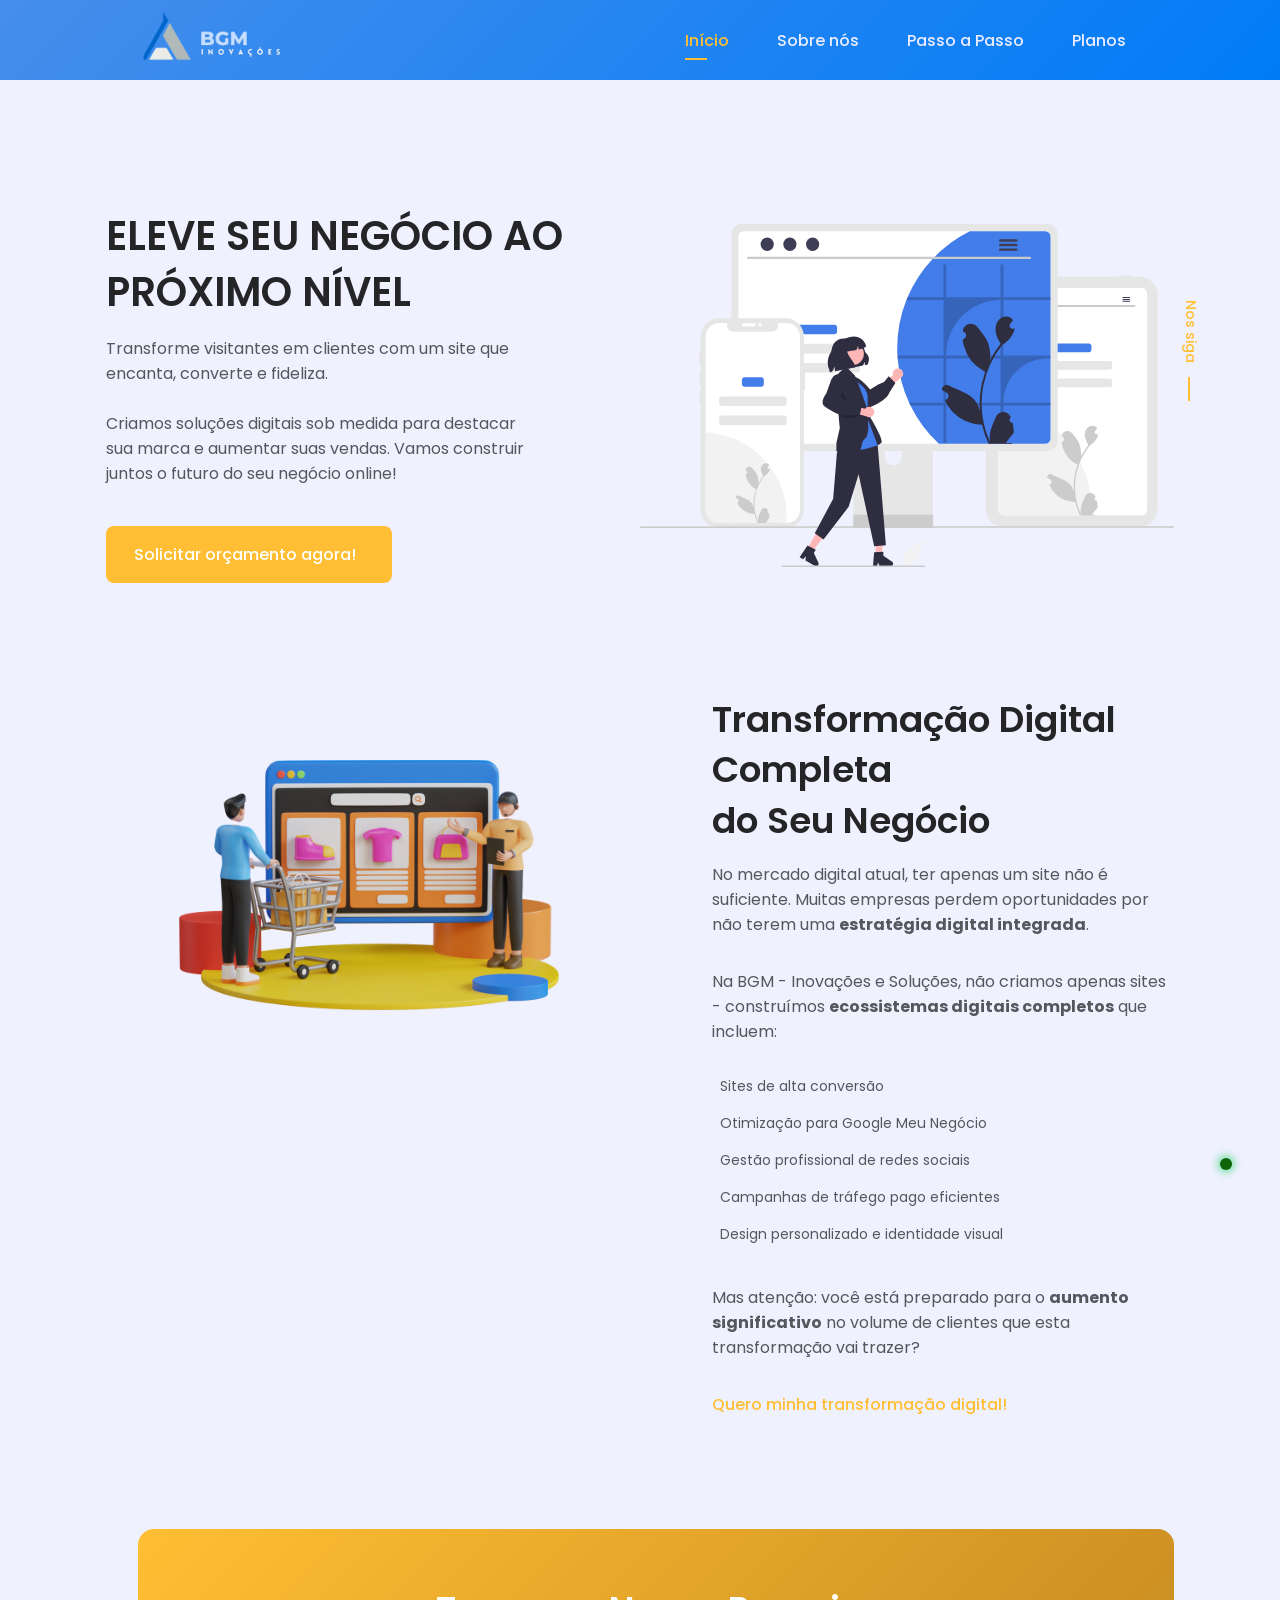
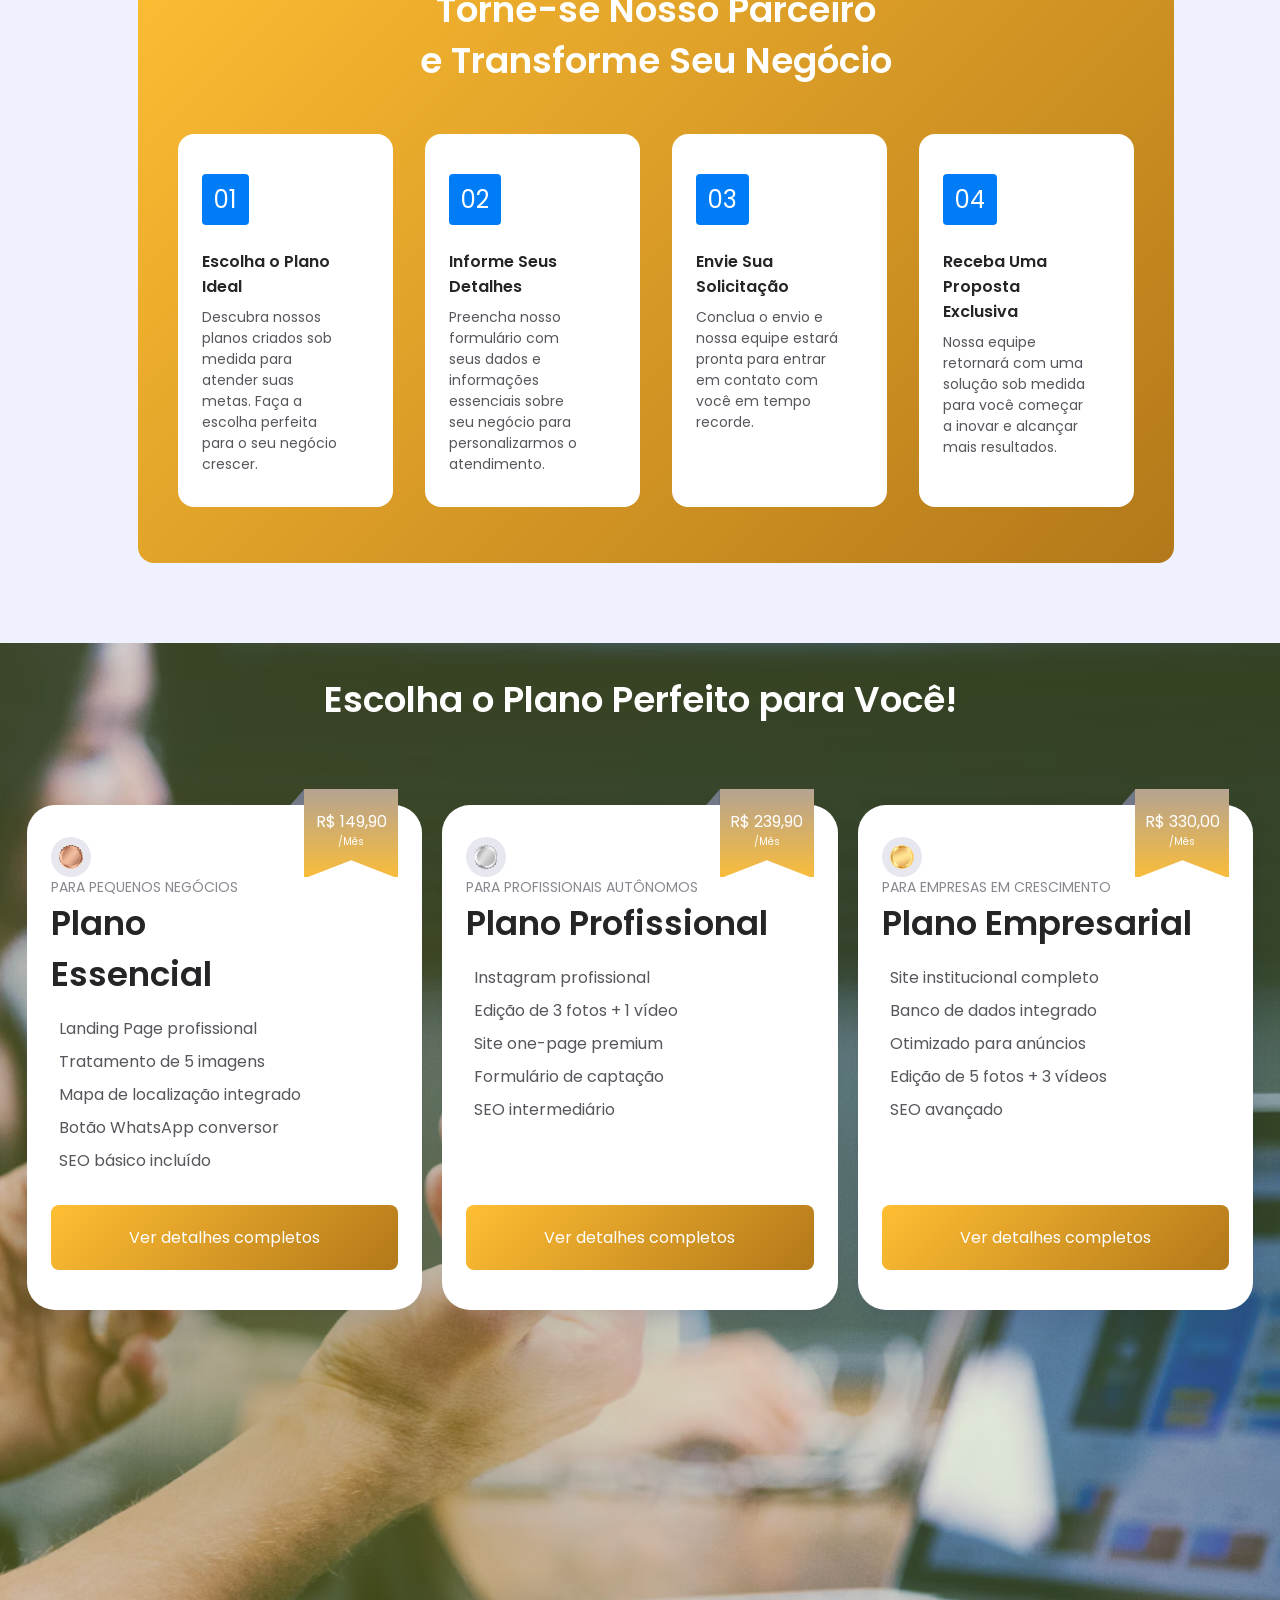
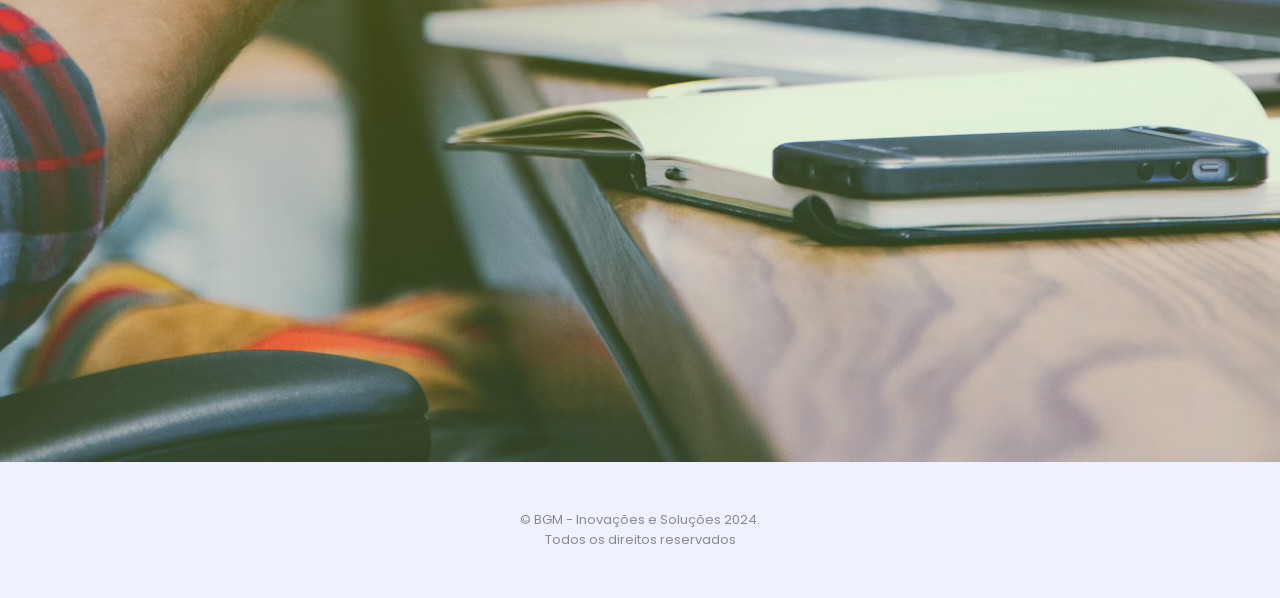
==== commit 20f667f8: "atualizações" ====
--- a/index.html
+++ b/index.html
@@ -655,7 +655,7 @@
         </section>
 
         <!--==================== FOOTER ====================-->
-        <footer class="footer section" style="padding: 0rem 0px 1rem 2rem; margin-top: -4rem;">
+        <footer class="footer section" style="padding: 0rem 0px 1rem 0rem; margin-top: -4rem;">
             <p class="footer__copy" aria-label="Copyright">&#169; BGM - Inovações e Soluções 2024. <br> Todos os
                 direitos reservados</p>
         </footer>
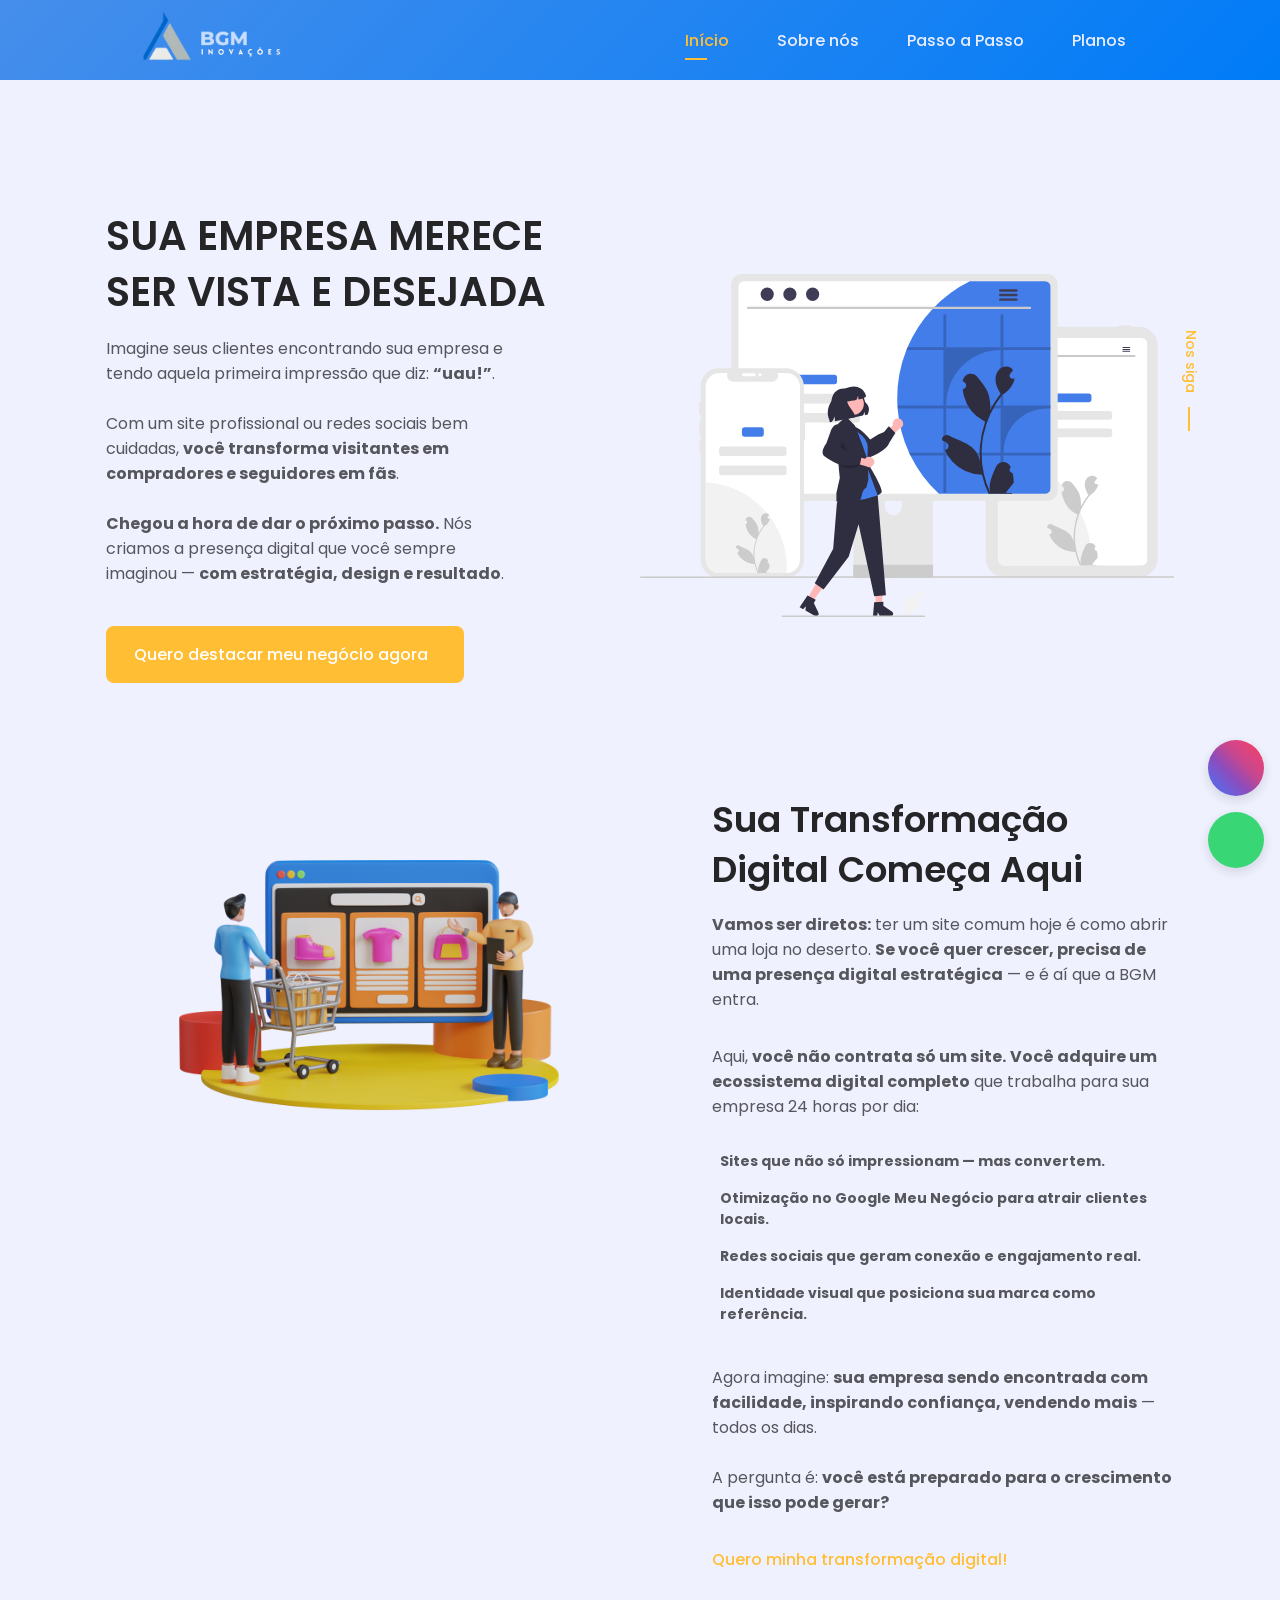
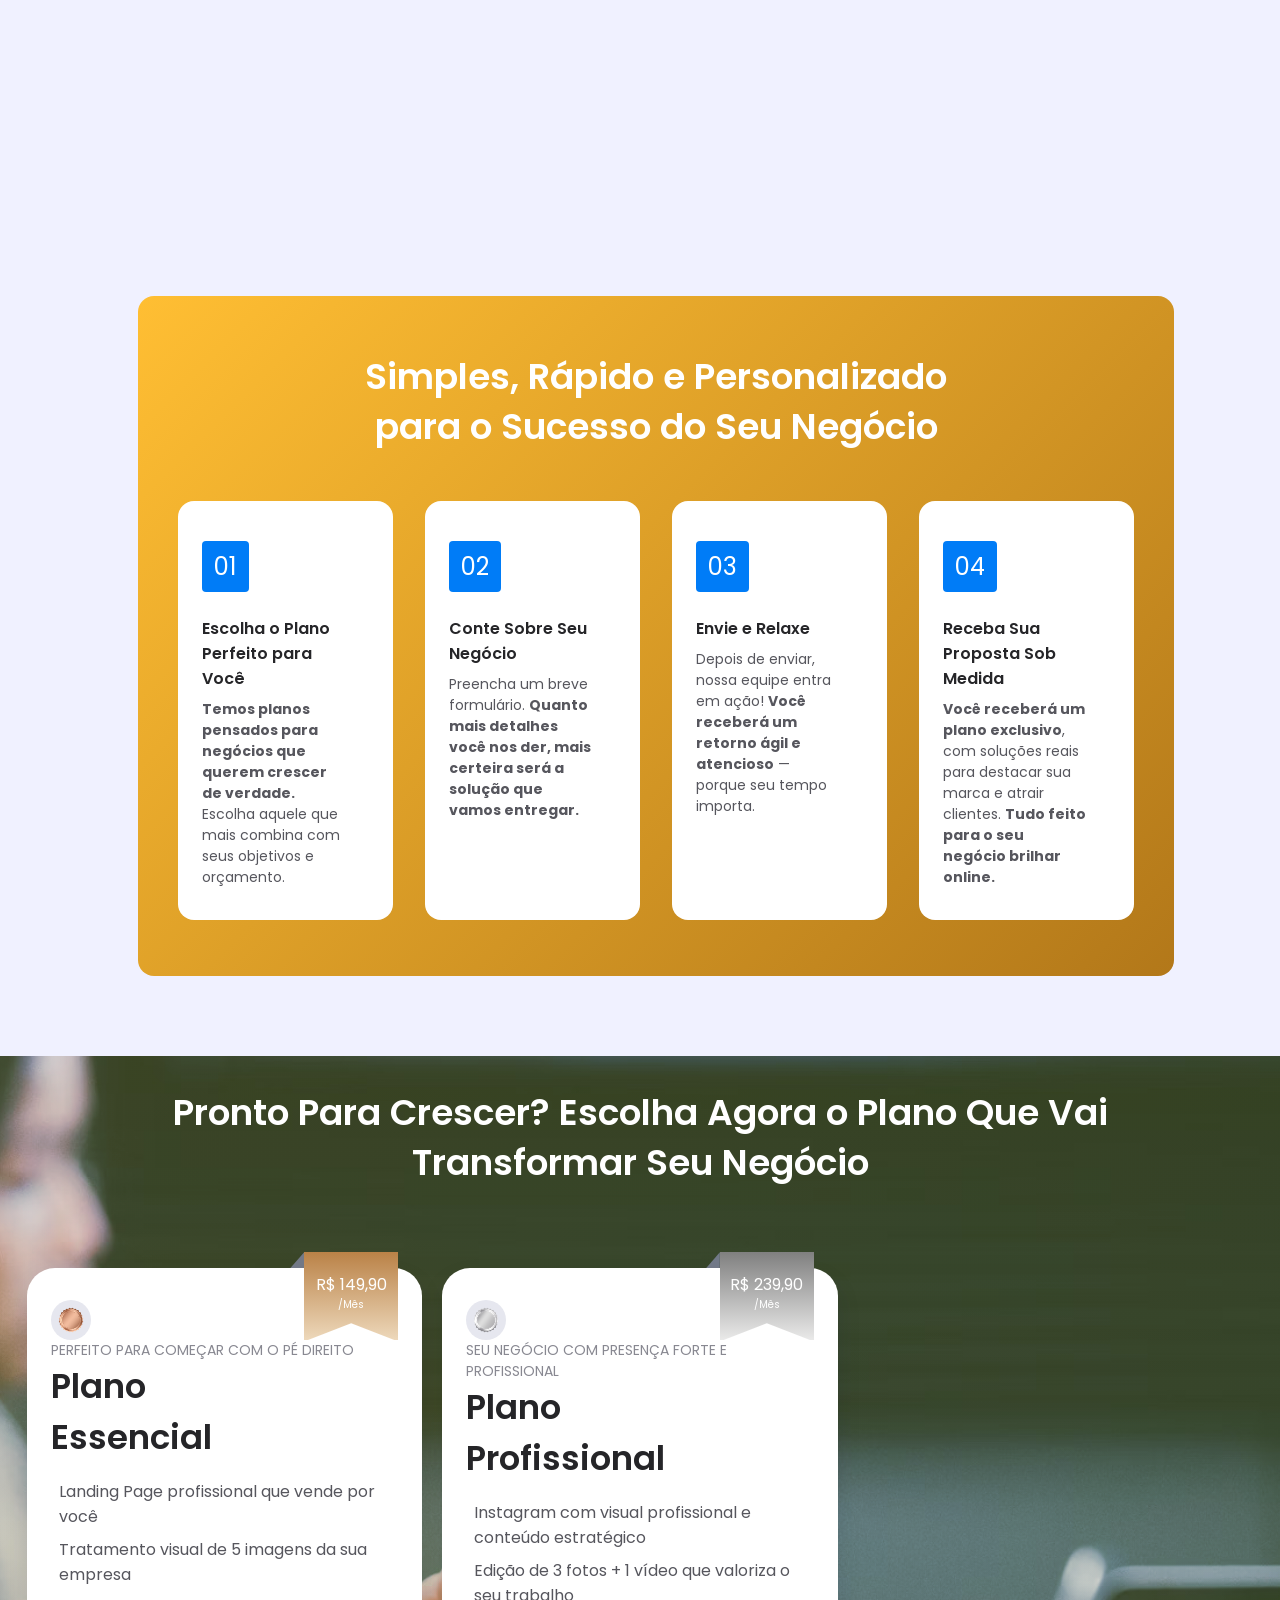
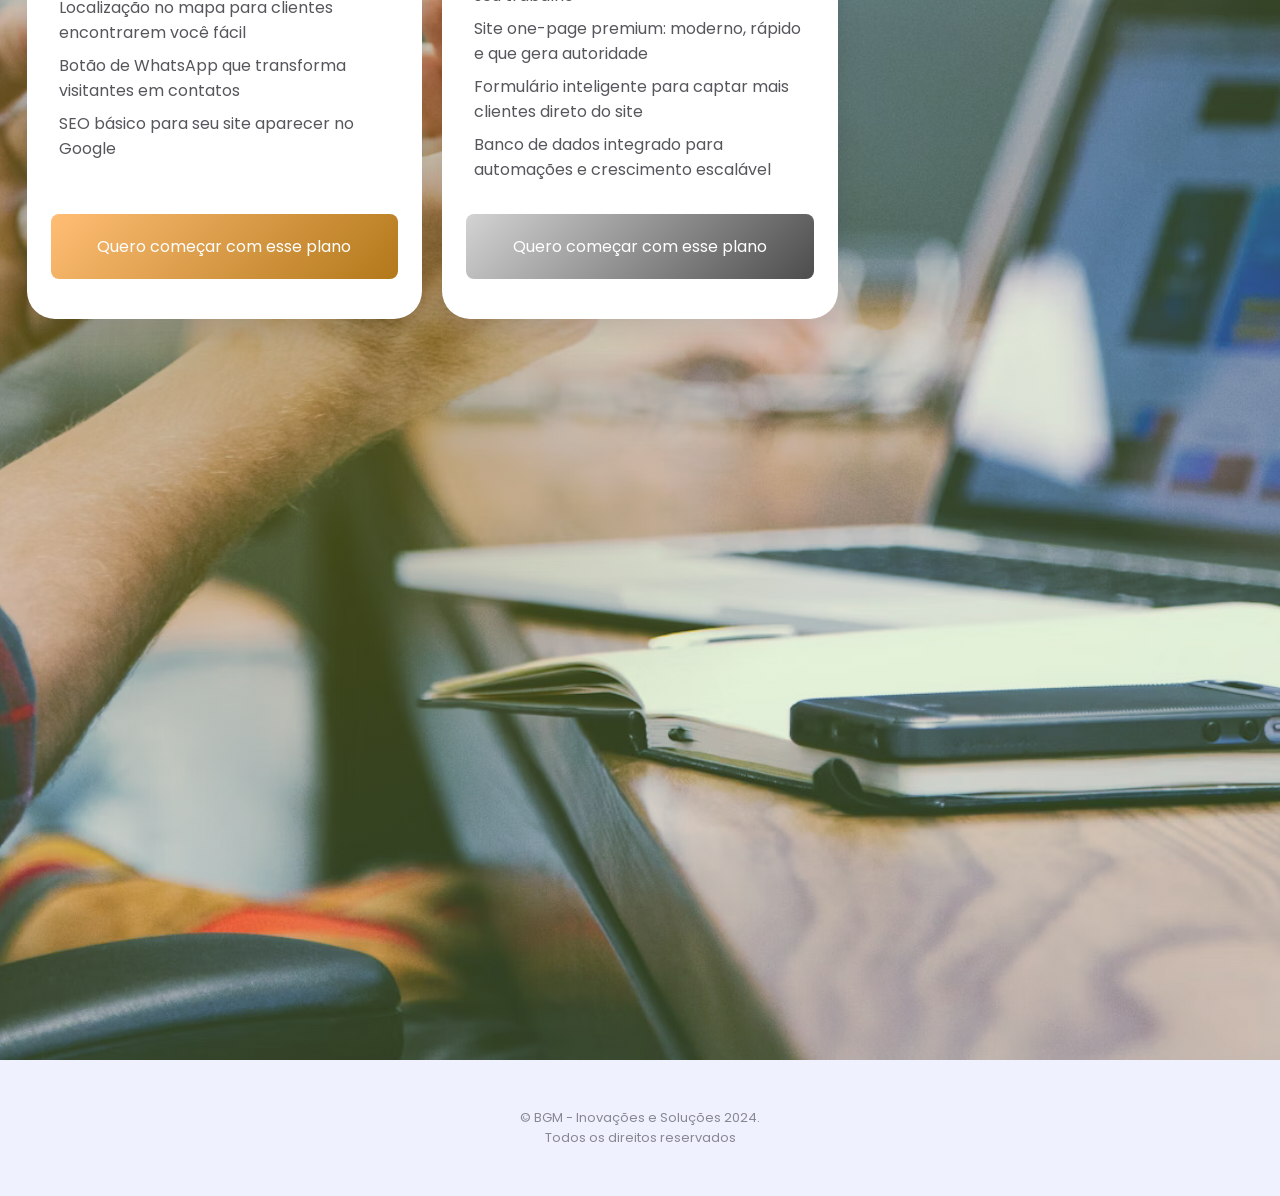
==== commit 3c24b8b5: "Atualização site" ====
--- a/index.html
+++ b/index.html
@@ -15,8 +15,8 @@
     <meta itemprop="name" content="BGM - Inovações e Soluções">
     <meta itemprop="description"
         content="Transforme sua presença online com um site profissional da BGM - Inovações e Soluções. Descubra como nossos sites podem impulsionar seu negócio e aumentar suas vendas.">
-    <meta itemprop="image" content="https://bgminovacoes.com.br/assets/img/imagensFundo/logoLink.jpg">
-    <link rel="publisher" href="https://bgminovacoes.com.br/">
+    <meta itemprop="image" content="https://bgminovacoes.com.br/assets/img/Logo Grande - PNG.png>
+    <link rel=" publisher" href="https://bgminovacoes.com.br/">
 
     <!-- Open Graph Facebook / WhatsApp -->
     <meta property="og:title" content="BGM - Inovações e Soluções">
@@ -25,8 +25,8 @@
     <meta property="og:url" content="https://bgminovacoes.com.br/">
     <meta property="og:site_name" content="BGM - Inovações e Soluções">
     <meta property="og:type" content="website">
-    <meta property="og:image" content="https://bgminovacoes.com.br/assets/img/imagensFundo/logoLink.jpg">
-    <meta property="og:image:width" content="1080">
+    <meta property="og:image" content="https://bgminovacoes.com.br/assets/img/Logo Grande - PNG.png>
+    <meta property=" og:image:width" content="1080">
     <meta property="og:image:height" content="1080">
 
     <!-- Favicon -->
@@ -108,17 +108,22 @@
 
                 <div class="home__data">
                     <h1 class="home__title">
-                        ELEVE SEU NEGÓCIO AO PRÓXIMO NÍVEL
+                        SUA EMPRESA MERECE <br> SER VISTA E DESEJADA
                     </h1>
                     <p class="home__description">
-                        Transforme visitantes em clientes com um site que encanta, converte e fideliza.
+                        Imagine seus clientes encontrando sua empresa e tendo aquela primeira impressão que diz:
+                        <strong>“uau!”</strong>.
                         <br><br>
-                        Criamos soluções digitais sob medida para destacar sua marca e aumentar suas vendas.
-                        Vamos construir juntos o futuro do seu negócio online!
+                        Com um site profissional ou redes sociais bem cuidadas, <strong>você transforma visitantes em
+                            compradores e seguidores em fãs</strong>.
+                        <br><br>
+                        <strong>Chegou a hora de dar o próximo passo.</strong> Nós criamos a presença digital que você
+                        sempre imaginou —
+                        <strong>com estratégia, design e resultado</strong>.
                     </p>
 
-                    <a href="#" class="button button--flex" aria-label="Conheça nossos Planos">
-                        Solicitar orçamento agora! <i class="ri-arrow-right-down-line button__icon"
+                    <a href="#plans" class="button button--flex" aria-label="Conheça nossos Planos">
+                        Quero destacar meu negócio agora <i class="ri-arrow-right-down-line button__icon"
                             aria-hidden="true"></i>
                     </a>
                 </div>
@@ -131,14 +136,13 @@
                             target="_blank" class="home__social-link" aria-label="Instagram">
                             <i class="ri-instagram-line" aria-hidden="true"></i>
                         </a>
-                        <a href="#" target="_blank" class="home__social-link" aria-label="whatsapp">
+                        <a href="#plans" target="_blank" class="home__social-link" aria-label="whatsapp">
                             <i class="ri-whatsapp-line" aria-hidden="true"></i>
                         </a>
                     </div>
                 </div>
             </div>
         </section>
-
 
         <!--==================== ABOUT ====================-->
         <section class="about section container" aria-labelledby="about-title">
@@ -148,45 +152,45 @@
 
                 <div class="about__data">
                     <h2 id="about-title" class="section__title about__title">
-                        Transformação Digital Completa <br> do Seu Negócio
+                        Sua Transformação Digital Começa Aqui
                     </h2>
 
                     <p class="about__description">
-                        No mercado digital atual, ter apenas um site não é suficiente. Muitas empresas perdem
-                        oportunidades por não terem uma <strong>estratégia digital integrada</strong>.
+                        <strong>Vamos ser diretos:</strong> ter um site comum hoje é como abrir uma loja no deserto.
+                        <strong>Se você quer crescer, precisa de uma presença digital estratégica</strong> — e é aí que
+                        a BGM entra.
                     </p>
 
                     <p class="about__description">
-                        Na BGM - Inovações e Soluções, não criamos apenas sites - construímos <strong>ecossistemas
-                            digitais completos</strong> que incluem:
+                        Aqui, <strong>você não contrata só um site.</strong> <strong>Você adquire um ecossistema digital
+                            completo</strong> que
+                        trabalha para sua empresa 24 horas por dia:
                     </p>
 
                     <ul class="about__details">
                         <li class="about__details-description">
                             <i class="ri-checkbox-fill about__details-icon" aria-hidden="true"></i>
-                            Sites de alta conversão
+                            <strong>Sites que não só impressionam — mas convertem.</strong>
                         </li>
                         <li class="about__details-description">
                             <i class="ri-checkbox-fill about__details-icon" aria-hidden="true"></i>
-                            Otimização para Google Meu Negócio
+                            <strong>Otimização no Google Meu Negócio para atrair clientes locais.</strong>
                         </li>
                         <li class="about__details-description">
                             <i class="ri-checkbox-fill about__details-icon" aria-hidden="true"></i>
-                            Gestão profissional de redes sociais
+                            <strong>Redes sociais que geram conexão e engajamento real.</strong>
                         </li>
                         <li class="about__details-description">
                             <i class="ri-checkbox-fill about__details-icon" aria-hidden="true"></i>
-                            Campanhas de tráfego pago eficientes
-                        </li>
-                        <li class="about__details-description">
-                            <i class="ri-checkbox-fill about__details-icon" aria-hidden="true"></i>
-                            Design personalizado e identidade visual
+                            <strong>Identidade visual que posiciona sua marca como referência.</strong>
                         </li>
                     </ul>
 
                     <p class="about__description">
-                        Mas atenção: você está preparado para o <strong>aumento significativo</strong> no volume de
-                        clientes que esta transformação vai trazer?
+                        Agora imagine: <strong>sua empresa sendo encontrada com facilidade, inspirando confiança,
+                            vendendo mais</strong> — todos os dias.
+                        <br><br>
+                        A pergunta é: <strong>você está preparado para o crescimento que isso pode gerar?</strong>
                     </p>
 
                     <a href="#plans" class="button--link button--flex" aria-label="Solicite um orçamento personalizado">
@@ -196,47 +200,86 @@
                 </div>
             </div>
         </section>
+
+        <!--==================== PARTENERS ====================-->
+        <section class="section parteners" id="parteners" aria-labelledby="partners-title">
+            <div class="wrapper">
+                <figure class="item item1">
+                    <img src="assets/img/parceiros/2.png" alt="Logotipo do parceiro 2">
+                    <figcaption class="visually-hidden">Logotipo do parceiro 2</figcaption>
+                </figure>
+                <figure class="item item3">
+                    <img src="assets/img/parceiros/7.png" alt="Logotipo do parceiro 7">
+                    <figcaption class="visually-hidden">Logotipo do parceiro 7</figcaption>
+                </figure>
+                <figure class="item item4">
+                    <img src="assets/img/parceiros/8.png" alt="Logotipo do parceiro 8">
+                    <figcaption class="visually-hidden">Logotipo do parceiro 8</figcaption>
+                    <!-- </figure>
+                <figure class="item item5">
+                    <img src="assets/img/parceiros/9.png" alt="Logotipo do parceiro 9">
+                    <figcaption class="visually-hidden">Logotipo do parceiro 9</figcaption>
+                </figure> -->
+                    <figure class="item item6">
+                        <img src="assets/img/parceiros/2.png" alt="Logotipo do parceiro 2">
+                        <figcaption class="visually-hidden">Logotipo do parceiro 2</figcaption>
+                    </figure>
+                    <figure class="item item7">
+                        <img src="assets/img/parceiros/7.png" alt="Logotipo do parceiro 7">
+                        <figcaption class="visually-hidden">Logotipo do parceiro 7</figcaption>
+                    </figure>
+                    <figure class="item item8">
+                        <img src="assets/img/parceiros/8.png" alt="Logotipo do parceiro 8">
+                        <figcaption class="visually-hidden">Logotipo do parceiro 8</figcaption>
+                    </figure>
+            </div>
+        </section>
+
         <!--==================== STEPS ====================-->
         <section class="steps section container" id="passo" aria-labelledby="steps-title">
             <div class="steps__bg">
                 <h2 id="steps-title" class="section__title-center steps__title">
-                    Torne-se Nosso Parceiro <br> e Transforme Seu Negócio
+                    Simples, Rápido e Personalizado <br> para o Sucesso do Seu Negócio
                 </h2>
 
                 <div class="steps__container grid">
                     <article class="steps__card" aria-labelledby="step-1-title">
                         <div class="steps__card-number" aria-hidden="true">01</div>
-                        <h3 id="step-1-title" class="steps__card-title">Escolha o Plano Ideal</h3>
+                        <h3 id="step-1-title" class="steps__card-title">Escolha o Plano Perfeito para Você</h3>
                         <p class="steps__card-description">
-                            Descubra nossos planos criados sob medida para atender suas metas. Faça a escolha perfeita
-                            para o seu negócio crescer.
+                            <strong>Temos planos pensados para negócios que querem crescer de verdade.</strong> Escolha
+                            aquele que mais
+                            combina com seus objetivos e orçamento.
                         </p>
                     </article>
 
                     <article class="steps__card" aria-labelledby="step-2-title">
                         <div class="steps__card-number" aria-hidden="true">02</div>
-                        <h3 id="step-2-title" class="steps__card-title">Informe Seus Detalhes</h3>
+                        <h3 id="step-2-title" class="steps__card-title">Conte Sobre Seu Negócio</h3>
                         <p class="steps__card-description">
-                            Preencha nosso formulário com seus dados e informações essenciais sobre seu negócio para
-                            personalizarmos o atendimento.
+                            Preencha um breve formulário. <strong>Quanto mais detalhes você nos der, mais certeira será
+                                a
+                                solução que vamos entregar.</strong>
                         </p>
                     </article>
 
                     <article class="steps__card" aria-labelledby="step-3-title">
                         <div class="steps__card-number" aria-hidden="true">03</div>
-                        <h3 id="step-3-title" class="steps__card-title">Envie Sua Solicitação</h3>
+                        <h3 id="step-3-title" class="steps__card-title">Envie e Relaxe</h3>
                         <p class="steps__card-description">
-                            Conclua o envio e nossa equipe estará pronta para entrar em contato com você em tempo
-                            recorde.
+                            Depois de enviar, nossa equipe entra em ação! <strong>Você receberá um retorno ágil e
+                                atencioso</strong> —
+                            porque seu tempo importa.
                         </p>
                     </article>
 
                     <article class="steps__card" aria-labelledby="step-4-title">
                         <div class="steps__card-number" aria-hidden="true">04</div>
-                        <h3 id="step-4-title" class="steps__card-title">Receba Uma Proposta Exclusiva</h3>
+                        <h3 id="step-4-title" class="steps__card-title">Receba Sua Proposta Sob Medida</h3>
                         <p class="steps__card-description">
-                            Nossa equipe retornará com uma solução sob medida para você começar a inovar e alcançar mais
-                            resultados.
+                            <strong>Você receberá um plano exclusivo</strong>, com soluções reais para destacar sua
+                            marca e atrair
+                            clientes. <strong>Tudo feito para o seu negócio brilhar online.</strong>
                         </p>
                     </article>
                 </div>
@@ -244,62 +287,22 @@
         </section>
 
 
-        <!--==================== PARTENERS ====================-->
-        <!-- <section class="section parteners" id="parteners" aria-labelledby="partners-title">
-            <h2 id="partners-title" class="section__title about__title" style="text-align: center; margin-top: 2.5rem;">
-                Nossos Parceiros
-            </h2>
-            <div class="wrapper">
-                <figure class="item item1">
-                    <img src="assets/img/parceiros/1.png" alt="Logotipo do parceiro 1">
-                    <figcaption class="visually-hidden">Logotipo do parceiro 1</figcaption>
-                </figure>
-                <figure class="item item2">
-                    <img src="assets/img/parceiros/2.png" alt="Logotipo do parceiro 2">
-                    <figcaption class="visually-hidden">Logotipo do parceiro 2</figcaption>
-                </figure>
-                <figure class="item item3">
-                    <img src="assets/img/parceiros/3.png" alt="Logotipo do parceiro 3">
-                    <figcaption class="visually-hidden">Logotipo do parceiro 3</figcaption>
-                </figure>
-                <figure class="item item4">
-                    <img src="assets/img/parceiros/4.png" alt="Logotipo do parceiro 4">
-                    <figcaption class="visually-hidden">Logotipo do parceiro 4</figcaption>
-                </figure>
-                <figure class="item item5">
-                    <img src="assets/img/parceiros/5.png" alt="Logotipo do parceiro 5">
-                    <figcaption class="visually-hidden">Logotipo do parceiro 5</figcaption>
-                </figure>
-                <figure class="item item6">
-                    <img src="assets/img/parceiros/6.png" alt="Logotipo do parceiro 6">
-                    <figcaption class="visually-hidden">Logotipo do parceiro 6</figcaption>
-                </figure>
-                <figure class="item item7">
-                    <img src="assets/img/parceiros/7.png" alt="Logotipo do parceiro 7">
-                    <figcaption class="visually-hidden">Logotipo do parceiro 7</figcaption>
-                </figure>
-                <figure class="item item8">
-                    <img src="assets/img/parceiros/8.png" alt="Logotipo do parceiro 8">
-                    <figcaption class="visually-hidden">Logotipo do parceiro 8</figcaption>
-                </figure>
-                <figure class="item item9">
-                    <img src="assets/img/parceiros/9.png" alt="Logotipo do parceiro 9">
-                    <figcaption class="visually-hidden">Logotipo do parceiro 9</figcaption>
-                </figure>
-            </div>
-        </section> -->
+
+
 
         <!--==================== PLANS ====================-->
         <section class="questions section" id="plans" aria-labelledby="plans-title">
             <h2 id="plans-title" class="section__title-center questions__title container" style="color: #ffffff;">
-                Escolha o Plano Perfeito para Você!
+                Pronto Para Crescer? Escolha Agora o Plano Que Vai Transformar Seu Negócio
             </h2>
+
 
             <section class="card container grid" style="max-width: 1227px;">
                 <div class="card__container grid">
                     <!--==================== CARD 1 ====================-->
                     <article class="card__content grid" aria-labelledby="basic-plan-title">
-                        <div class="card__pricing">
+                        <div class="card__pricing"
+                            style="background: linear-gradient(180deg, hsl(30, 85%, 34%) -50%, hsl(36, 63%, 86%) 109%);">
                             <div class="card__pricing-number">
                                 <span class="card__pricing-symbol">R$ </span>149,90
                             </div>
@@ -311,41 +314,46 @@
                                 <img src="assets/img/bronze.png" alt="Ícone do plano Essencial"
                                     class="card__header-img">
                             </div>
-                            <span class="card__header-subtitle">Para Pequenos Negócios</span>
+                            <span class="card__header-subtitle">Perfeito para começar com o pé direito</span>
                             <h1 id="basic-plan-title" class="card__header-title">Plano <br>Essencial</h1>
                         </header>
 
                         <ul class="card__list grid">
                             <li class="card__list-item">
                                 <i class="uil uil-check card__list-icon" aria-hidden="true"></i>
-                                <p class="card__list-description">Landing Page profissional</p>
-                            </li>
-                            <li class="card__list-item">
-                                <i class="uil uil-check card__list-icon" aria-hidden="true"></i>
-                                <p class="card__list-description">Tratamento de 5 imagens</p>
-                            </li>
-                            <li class="card__list-item">
-                                <i class="uil uil-check card__list-icon" aria-hidden="true"></i>
-                                <p class="card__list-description">Mapa de localização integrado</p>
-                            </li>
-                            <li class="card__list-item">
-                                <i class="uil uil-check card__list-icon" aria-hidden="true"></i>
-                                <p class="card__list-description">Botão WhatsApp conversor</p>
-                            </li>
-                            <li class="card__list-item">
-                                <i class="uil uil-check card__list-icon" aria-hidden="true"></i>
-                                <p class="card__list-description">SEO básico incluído</p>
+                                <p class="card__list-description">Landing Page profissional que vende por você</p>
+                            </li>
+                            <li class="card__list-item">
+                                <i class="uil uil-check card__list-icon" aria-hidden="true"></i>
+                                <p class="card__list-description">Tratamento visual de 5 imagens da sua empresa</p>
+                            </li>
+                            <li class="card__list-item">
+                                <i class="uil uil-check card__list-icon" aria-hidden="true"></i>
+                                <p class="card__list-description">Localização no mapa para clientes encontrarem você
+                                    fácil</p>
+                            </li>
+                            <li class="card__list-item">
+                                <i class="uil uil-check card__list-icon" aria-hidden="true"></i>
+                                <p class="card__list-description">Botão de WhatsApp que transforma visitantes em
+                                    contatos</p>
+                            </li>
+                            <li class="card__list-item">
+                                <i class="uil uil-check card__list-icon" aria-hidden="true"></i>
+                                <p class="card__list-description">SEO básico para seu site aparecer no Google</p>
                             </li>
                         </ul>
 
-                        <button class="card__button" aria-label="Ver detalhes do Plano Essencial" data-plan="essencial">
-                            Ver detalhes completos
+                        <button class="card__button" aria-label="Ver detalhes do Plano Essencial" data-plan="essencial"
+                            style="background: linear-gradient(135deg, hsl(31.59deg 100% 72.93%), var(--first-color-alt))">
+                            Quero começar com esse plano
                         </button>
                     </article>
+
 
                     <!--==================== CARD 2 ====================-->
                     <article class="card__content grid" aria-labelledby="professional-plan-title">
-                        <div class="card__pricing">
+                        <div class="card__pricing"
+                            style="background: linear-gradient(180deg, hsl(0deg 0% 29.28%) -50%, hsl(41deg 3.52% 95.26%) 109%);">
                             <div class="card__pricing-number">
                                 <span class="card__pricing-symbol">R$ </span>239,90
                             </div>
@@ -357,42 +365,51 @@
                                 <img src="assets/img/silver.png" alt="Ícone do plano Profissional"
                                     class="card__header-img">
                             </div>
-                            <span class="card__header-subtitle">Para Profissionais Autônomos</span>
-                            <h1 id="professional-plan-title" class="card__header-title">Plano Profissional</h1>
+                            <span class="card__header-subtitle">Seu negócio com presença forte e profissional</span>
+                            <h1 id="professional-plan-title" class="card__header-title">Plano <br>Profissional</h1>
                         </header>
 
                         <ul class="card__list grid">
                             <li class="card__list-item">
                                 <i class="uil uil-check card__list-icon" aria-hidden="true"></i>
-                                <p class="card__list-description">Instagram profissional</p>
-                            </li>
-                            <li class="card__list-item">
-                                <i class="uil uil-check card__list-icon" aria-hidden="true"></i>
-                                <p class="card__list-description">Edição de 3 fotos + 1 vídeo</p>
-                            </li>
-                            <li class="card__list-item">
-                                <i class="uil uil-check card__list-icon" aria-hidden="true"></i>
-                                <p class="card__list-description">Site one-page premium</p>
-                            </li>
-                            <li class="card__list-item">
-                                <i class="uil uil-check card__list-icon" aria-hidden="true"></i>
-                                <p class="card__list-description">Formulário de captação</p>
-                            </li>
-                            <li class="card__list-item">
-                                <i class="uil uil-check card__list-icon" aria-hidden="true"></i>
-                                <p class="card__list-description">SEO intermediário</p>
+                                <p class="card__list-description">Instagram com visual profissional e conteúdo
+                                    estratégico</p>
+                            </li>
+                            <li class="card__list-item">
+                                <i class="uil uil-check card__list-icon" aria-hidden="true"></i>
+                                <p class="card__list-description">Edição de 3 fotos + 1 vídeo que valoriza o seu
+                                    trabalho</p>
+                            </li>
+                            <li class="card__list-item">
+                                <i class="uil uil-check card__list-icon" aria-hidden="true"></i>
+                                <p class="card__list-description">Site one-page premium: moderno, rápido e que gera
+                                    autoridade</p>
+                            </li>
+                            <li class="card__list-item">
+                                <i class="uil uil-check card__list-icon" aria-hidden="true"></i>
+                                <p class="card__list-description">Formulário inteligente para captar mais clientes
+                                    direto do site</p>
+                            </li>
+                            <li class="card__list-item">
+                                <i class="uil uil-check card__list-icon" aria-hidden="true"></i>
+                                <p class="card__list-description">Banco de dados integrado para automações e crescimento
+                                    escalável
+                                </p>
                             </li>
                         </ul>
 
                         <button class="card__button" aria-label="Ver detalhes do Plano Profissional"
+                            style="background: linear-gradient(135deg, hsl(0deg 0% 82.82%), hsl(0deg 0% 30.07%));"
                             data-plan="profissional">
-                            Ver detalhes completos
+                            Quero começar com esse plano
                         </button>
                     </article>
+
 
                     <!--==================== CARD 3 ====================-->
                     <article class="card__content grid" aria-labelledby="enterprise-plan-title">
-                        <div class="card__pricing">
+                        <div class="card__pricing"
+                            style="background: linear-gradient( 180deg,  hsl(39, 100%, 48%) -50%,  hsl(53, 51%, 86%) 109%)">
                             <div class="card__pricing-number">
                                 <span class="card__pricing-symbol">R$ </span>330,00
                             </div>
@@ -404,42 +421,49 @@
                                 <img src="assets/img/gold.png" alt="Ícone do plano Empresarial"
                                     class="card__header-img">
                             </div>
-                            <span class="card__header-subtitle">Para Empresas em Crescimento</span>
-                            <h1 id="enterprise-plan-title" class="card__header-title">Plano Empresarial</h1>
+                            <span class="card__header-subtitle">Para quem quer escalar com estrutura profissional</span>
+                            <h1 id="enterprise-plan-title" class="card__header-title">Plano <br>Empresarial</h1>
                         </header>
 
                         <ul class="card__list grid">
                             <li class="card__list-item">
                                 <i class="uil uil-check card__list-icon" aria-hidden="true"></i>
-                                <p class="card__list-description">Site institucional completo</p>
-                            </li>
-                            <li class="card__list-item">
-                                <i class="uil uil-check card__list-icon" aria-hidden="true"></i>
-                                <p class="card__list-description">Banco de dados integrado</p>
-                            </li>
-                            <li class="card__list-item">
-                                <i class="uil uil-check card__list-icon" aria-hidden="true"></i>
-                                <p class="card__list-description">Otimizado para anúncios</p>
-                            </li>
-                            <li class="card__list-item">
-                                <i class="uil uil-check card__list-icon" aria-hidden="true"></i>
-                                <p class="card__list-description">Edição de 5 fotos + 3 vídeos</p>
-                            </li>
-                            <li class="card__list-item">
-                                <i class="uil uil-check card__list-icon" aria-hidden="true"></i>
-                                <p class="card__list-description">SEO avançado</p>
+                                <p class="card__list-description">Site institucional completo que transmite confiança e
+                                    autoridade</p>
+                            </li>
+                            <li class="card__list-item">
+                                <i class="uil uil-check card__list-icon" aria-hidden="true"></i>
+                                <p class="card__list-description">Banco de dados integrado para automações e crescimento
+                                    escalável</p>
+                            </li>
+                            <li class="card__list-item">
+                                <i class="uil uil-check card__list-icon" aria-hidden="true"></i>
+                                <p class="card__list-description">Otimizado para anúncios e campanhas de alta
+                                    performance</p>
+                            </li>
+                            <li class="card__list-item">
+                                <i class="uil uil-check card__list-icon" aria-hidden="true"></i>
+                                <p class="card__list-description">Edição premium de 5 fotos + 3 vídeos para fortalecer
+                                    sua imagem</p>
+                            </li>
+                            <li class="card__list-item">
+                                <i class="uil uil-check card__list-icon" aria-hidden="true"></i>
+                                <p class="card__list-description">SEO avançado para dominar seu nicho no Google</p>
                             </li>
                         </ul>
 
                         <button class="card__button" aria-label="Ver detalhes do Plano Empresarial"
+                            style="background: linear-gradient(135deg, hsl(41deg 74.68% 60.15%), hsl(47.6deg 100% 58.01%))"
                             data-plan="empresarial">
-                            Ver detalhes completos
+                            Quero começar com esse plano
                         </button>
                     </article>
+
 
                     <!--==================== CARD 4 ====================-->
                     <article class="card__content grid" aria-labelledby="social-basic-title">
-                        <div class="card__pricing">
+                        <div class="card__pricing"
+                            style="background: linear-gradient(180deg, hsl(30, 85%, 34%) -50%, hsl(36, 63%, 86%) 109%);">
                             <div class="card__pricing-number">
                                 <span class="card__pricing-symbol">R$ </span>99,90
                             </div>
@@ -451,42 +475,49 @@
                                 <img src="assets/img/bronze.png" alt="Ícone do Rede Social Básico"
                                     class="card__header-img">
                             </div>
-                            <span class="card__header-subtitle">Para Iniciar nas Vendas Online</span>
-                            <h1 id="social-basic-title" class="card__header-title">Rede Social Básico</h1>
+                            <span class="card__header-subtitle">Ideal para Começar nas Vendas Online</span>
+                            <h1 id="social-basic-title" class="card__header-title">Rede Social <br> Básico</h1>
                         </header>
 
                         <ul class="card__list grid">
                             <li class="card__list-item">
                                 <i class="uil uil-check card__list-icon" aria-hidden="true"></i>
-                                <p class="card__list-description">5 fotos + 2 vídeos/mês</p>
-                            </li>
-                            <li class="card__list-item">
-                                <i class="uil uil-check card__list-icon" aria-hidden="true"></i>
-                                <p class="card__list-description">Instagram profissional</p>
-                            </li>
-                            <li class="card__list-item">
-                                <i class="uil uil-check card__list-icon" aria-hidden="true"></i>
-                                <p class="card__list-description">Pagamentos integrados</p>
-                            </li>
-                            <li class="card__list-item">
-                                <i class="uil uil-check card__list-icon" aria-hidden="true"></i>
-                                <p class="card__list-description">Controle de estoque</p>
-                            </li>
-                            <li class="card__list-item">
-                                <i class="uil uil-check card__list-icon" aria-hidden="true"></i>
-                                <p class="card__list-description">Ferramentas de marketing</p>
+                                <p class="card__list-description">5 fotos + 2 vídeos por mês prontos para postagens que
+                                    geram engajamento</p>
+                            </li>
+                            <li class="card__list-item">
+                                <i class="uil uil-check card__list-icon" aria-hidden="true"></i>
+                                <p class="card__list-description">Perfil profissional no Instagram com visual de
+                                    confiança</p>
+                            </li>
+                            <li class="card__list-item">
+                                <i class="uil uil-check card__list-icon" aria-hidden="true"></i>
+                                <p class="card__list-description">Integração com pagamentos para vender direto pelo
+                                    perfil</p>
+                            </li>
+                            <li class="card__list-item">
+                                <i class="uil uil-check card__list-icon" aria-hidden="true"></i>
+                                <p class="card__list-description">Controle básico de estoque para não perder vendas</p>
+                            </li>
+                            <li class="card__list-item">
+                                <i class="uil uil-check card__list-icon" aria-hidden="true"></i>
+                                <p class="card__list-description">Ferramentas simples de marketing para atrair seus
+                                    primeiros clientes</p>
                             </li>
                         </ul>
 
                         <button class="card__button" aria-label="Ver detalhes do Rede Social Básico"
+                            style="background: linear-gradient(135deg, hsl(31.59deg 100% 72.93%), var(--first-color-alt))"
                             data-plan="rede-social-basico">
-                            Ver detalhes completos
+                            Quero começar com esse plano
                         </button>
                     </article>
+
 
                     <!--==================== CARD 5 ====================-->
                     <article class="card__content grid" aria-labelledby="social-intermediate-title">
-                        <div class="card__pricing">
+                        <div class="card__pricing"
+                            style="background: linear-gradient(180deg, hsl(0deg 0% 29.28%) -50%, hsl(41deg 3.52% 95.26%) 109%);">
                             <div class="card__pricing-number">
                                 <span class="card__pricing-symbol">R$ </span>140,00
                             </div>
@@ -498,42 +529,49 @@
                                 <img src="assets/img/silver.png" alt="Ícone do Rede Social Intermediário"
                                     class="card__header-img">
                             </div>
-                            <span class="card__header-subtitle">Para Vendas em Crescimento</span>
-                            <h1 id="social-intermediate-title" class="card__header-title">Rede Social Intermediário</h1>
+                            <span class="card__header-subtitle">Para Negócios em Expansão</span>
+                            <h1 id="social-intermediate-title" class="card__header-title">Rede Social <br> Intermediário
+                            </h1>
                         </header>
 
                         <ul class="card__list grid">
                             <li class="card__list-item">
                                 <i class="uil uil-check card__list-icon" aria-hidden="true"></i>
-                                <p class="card__list-description">10 fotos + 2 vídeos/mês</p>
-                            </li>
-                            <li class="card__list-item">
-                                <i class="uil uil-check card__list-icon" aria-hidden="true"></i>
-                                <p class="card__list-description">Instagram premium</p>
-                            </li>
-                            <li class="card__list-item">
-                                <i class="uil uil-check card__list-icon" aria-hidden="true"></i>
-                                <p class="card__list-description">Checkout simplificado</p>
-                            </li>
-                            <li class="card__list-item">
-                                <i class="uil uil-check card__list-icon" aria-hidden="true"></i>
-                                <p class="card__list-description">Gestão de estoque avançada</p>
-                            </li>
-                            <li class="card__list-item">
-                                <i class="uil uil-check card__list-icon" aria-hidden="true"></i>
-                                <p class="card__list-description">SEO profissional</p>
+                                <p class="card__list-description">10 fotos + 2 vídeos por mês com foco em conversão</p>
+                            </li>
+                            <li class="card__list-item">
+                                <i class="uil uil-check card__list-icon" aria-hidden="true"></i>
+                                <p class="card__list-description">Perfil no Instagram com identidade premium e
+                                    estratégia de conteúdo</p>
+                            </li>
+                            <li class="card__list-item">
+                                <i class="uil uil-check card__list-icon" aria-hidden="true"></i>
+                                <p class="card__list-description">Checkout rápido e sem fricções para aumentar suas
+                                    vendas</p>
+                            </li>
+                            <li class="card__list-item">
+                                <i class="uil uil-check card__list-icon" aria-hidden="true"></i>
+                                <p class="card__list-description">Gestão de estoque com mais controle e automações</p>
+                            </li>
+                            <li class="card__list-item">
+                                <i class="uil uil-check card__list-icon" aria-hidden="true"></i>
+                                <p class="card__list-description">SEO profissional para atrair mais clientes
+                                    organicamente</p>
                             </li>
                         </ul>
 
                         <button class="card__button" aria-label="Ver detalhes do Rede Social Intermediário"
+                            style="background: linear-gradient(135deg, hsl(0deg 0% 82.82%), hsl(0deg 0% 30.07%));"
                             data-plan="rede-social-intermediario">
-                            Ver detalhes completos
+                            Quero começar com esse plano
                         </button>
                     </article>
+
 
                     <!--==================== CARD 6 ====================-->
                     <article class="card__content grid" aria-labelledby="social-premium-title">
-                        <div class="card__pricing">
+                        <div class="card__pricing"
+                            style="background: linear-gradient( 180deg,  hsl(39, 100%, 48%) -50%,  hsl(53, 51%, 86%) 109%)">
                             <div class="card__pricing-number">
                                 <span class="card__pricing-symbol">R$ </span>200,00
                             </div>
@@ -545,38 +583,43 @@
                                 <img src="assets/img/gold.png" alt="Ícone do Rede Social Premium"
                                     class="card__header-img">
                             </div>
-                            <span class="card__header-subtitle">Para Lojas Consolidadas</span>
-                            <h1 id="social-premium-title" class="card__header-title">Rede Social Premium</h1>
+                            <span class="card__header-subtitle">Para Lojas que Querem Escalar</span>
+                            <h1 id="social-premium-title" class="card__header-title">Rede Social <br> Premium</h1>
                         </header>
 
                         <ul class="card__list grid">
                             <li class="card__list-item">
                                 <i class="uil uil-check card__list-icon" aria-hidden="true"></i>
-                                <p class="card__list-description">10 fotos + 4 vídeos/mês</p>
-                            </li>
-                            <li class="card__list-item">
-                                <i class="uil uil-check card__list-icon" aria-hidden="true"></i>
-                                <p class="card__list-description">Instagram loja integrada</p>
-                            </li>
-                            <li class="card__list-item">
-                                <i class="uil uil-check card__list-icon" aria-hidden="true"></i>
-                                <p class="card__list-description">Sistema de pagamento completo</p>
-                            </li>
-                            <li class="card__list-item">
-                                <i class="uil uil-check card__list-icon" aria-hidden="true"></i>
-                                <p class="card__list-description">Estoque inteligente</p>
-                            </li>
-                            <li class="card__list-item">
-                                <i class="uil uil-check card__list-icon" aria-hidden="true"></i>
-                                <p class="card__list-description">Marketing avançado</p>
+                                <p class="card__list-description">10 fotos + 4 vídeos mensais com foco em performance de
+                                    vendas</p>
+                            </li>
+                            <li class="card__list-item">
+                                <i class="uil uil-check card__list-icon" aria-hidden="true"></i>
+                                <p class="card__list-description">Instagram com loja integrada para vender direto do
+                                    perfil</p>
+                            </li>
+                            <li class="card__list-item">
+                                <i class="uil uil-check card__list-icon" aria-hidden="true"></i>
+                                <p class="card__list-description">Sistema de pagamento completo para compras seguras e
+                                    ágeis</p>
+                            </li>
+                            <li class="card__list-item">
+                                <i class="uil uil-check card__list-icon" aria-hidden="true"></i>
+                                <p class="card__list-description">Estoque inteligente com automações e relatórios</p>
+                            </li>
+                            <li class="card__list-item">
+                                <i class="uil uil-check card__list-icon" aria-hidden="true"></i>
+                                <p class="card__list-description">Marketing avançado com campanhas otimizadas</p>
                             </li>
                         </ul>
 
                         <button class="card__button" aria-label="Ver detalhes do Rede Social Premium"
+                            style="background: linear-gradient(135deg, hsl(41deg 74.68% 60.15%), hsl(47.6deg 100% 58.01%))"
                             data-plan="rede-social-premium">
-                            Ver detalhes completos
+                            Quero começar com esse plano
                         </button>
                     </article>
+
                 </div>
             </section>
         </section>
@@ -640,7 +683,7 @@
 
                     <label for="phone">Telefone para Contato:</label>
                     <input type="tel" id="phone" name="user_tel" class="phone-input" required
-                        placeholder="Digite seu telefone para contato"><br>
+                        placeholder="(00) 00000-0000" maxlength="15"><br>
 
                     <label for="idea">Descreva sua ideia:</label>
                     <textarea id="idea" name="user_idea" rows="4" required
@@ -650,7 +693,6 @@
                 </form>
             </div>
         </div>
-
 
         </section>
 
@@ -660,10 +702,21 @@
                 direitos reservados</p>
         </footer>
 
-        <!--=============== SCROLL UP ===============-->
-        <a href="#passo" class="scrollup glow-button" id="scroll-up" aria-label="Voltar ao topo">
-            <i class="ri-whatsapp-line scrollup__icon" aria-hidden="true"></i>
-        </a>
+        <!--=============== FLOATING BUTTONS ===============-->
+        <div class="floating-buttons">
+            <!-- Botão Instagram -->
+            <a href="https://www.instagram.com/bgm.inovacoes/?utm_source=ig_web_button_share_sheet"
+                class="floating-button instagram-button" aria-label="Nosso Instagram" target="_blank"
+                rel="noopener noreferrer">
+                <i class="ri-instagram-line"></i>
+            </a>
+
+            <!-- Botão WhatsApp -->
+            <a href="https://wa.me/seunumerodewhatsapp" class="floating-button whatsapp-button"
+                aria-label="Fale conosco no WhatsApp" target="_blank" rel="noopener noreferrer">
+                <i class="ri-whatsapp-line"></i>
+            </a>
+        </div>
 
         <!--=============== SCROLL REVEAL ===============-->
         <script src="assets/js/scrollreveal.min.js"></script>
--- a/assets/css/styles.css
+++ b/assets/css/styles.css
@@ -888,49 +888,125 @@
   margin: 5rem 0 1rem;
 }
 
+/*=============== FLOATING BUTTONS ===============*/
+.floating-buttons {
+  position: fixed;
+  right: 1rem;
+  bottom: 2rem;
+  display: flex;
+  flex-direction: column;
+  gap: 1rem;
+  z-index: var(--z-tooltip);
+}
+
+.floating-button {
+  display: flex;
+  align-items: center;
+  justify-content: center;
+  width: 56px;
+  height: 56px;
+  border-radius: 50%;
+  font-size: 1.5rem;
+  color: white;
+  box-shadow: 0 4px 12px rgba(0, 0, 0, 0.15);
+  transition: all 0.3s ease;
+  opacity: 0.9;
+}
+
+.floating-button:hover {
+  transform: translateY(-3px) scale(1.05);
+  opacity: 1;
+  box-shadow: 0 6px 16px rgba(0, 0, 0, 0.2);
+}
+
+.whatsapp-button {
+  background-color: #25d366;
+  /* Cor do WhatsApp */
+}
+
+.whatsapp-button:hover {
+  background-color: #128c7e;
+  box-shadow: 0 0 15px 4px rgba(37, 211, 102, 0.5);
+}
+
+.instagram-button {
+  background: linear-gradient(
+    45deg,
+    #405de6,
+    #5851db,
+    #833ab4,
+    #c13584,
+    #e1306c,
+    #fd1d1d
+  );
+  /* Gradiente do Instagram */
+}
+
+.instagram-button:hover {
+  box-shadow: 0 0 15px 4px rgba(225, 48, 108, 0.5);
+}
+
 /*=============== SCROLL UP ===============*/
-.glow-button {
+.scrollup {
   position: fixed;
-  background-color: hsl(116.83deg 81.83% 21.73%);
   right: 1rem;
   bottom: -30%;
-  display: inline-flex;
-  padding: 0.5rem;
-  border-radius: 2.25rem;
-  z-index: var(--z-tooltip);
-  opacity: 0.8;
-  transition: 0.4s;
-  border: 2px solid transparent;
-  box-shadow: 0 0 8px 2px rgba(37, 211, 102, 0.7);
-}
-
-.glow-button:hover {
-  opacity: 1;
-  border-color: hsl(116.83deg 81.83% 21.73%);
-  box-shadow: 0 0 15px 4px rgba(37, 211, 102, 1);
-}
-
-.scrollup {
-  /* position: fixed;
   background-color: var(--first-color);
-  right: 1rem;
-  bottom: -30%;
   display: inline-flex;
   padding: 0.5rem;
   border-radius: 0.25rem;
   z-index: var(--z-tooltip);
   opacity: 0.8;
-  transition: 0.4s; */
-  position: fixed;
-  background-color: hsl(116.83deg 81.83% 21.73%);
-  right: 1rem;
-  bottom: -30%;
-  display: inline-flex;
-  padding: 4px;
-  border-radius: 2.25rem;
-  z-index: var(--z-tooltip);
+  transition: 0.4s;
+}
+
+.scrollup__icon {
+  font-size: 1.25rem;
+  color: #fff;
+}
+
+.scrollup:hover {
+  background-color: var(--first-color-alt);
   opacity: 1;
-  transition: 0.4s;
+}
+
+/* Show Scroll Up*/
+.show-scroll {
+  bottom: 3rem;
+}
+
+/*=============== BREAKPOINTS ===============*/
+@media screen and (max-width: 768px) {
+  .floating-buttons {
+    bottom: 5rem;
+  }
+
+  .floating-button {
+    width: 48px;
+    height: 48px;
+    font-size: 1.25rem;
+  }
+
+  .scrollup {
+    padding: 0.4rem;
+  }
+
+  .show-scroll {
+    bottom: 2.5rem;
+  }
+}
+/*=============== BREAKPOINTS ===============*/
+@media screen and (max-width: 768px) {
+  .floating-buttons {
+    bottom: 2.5rem;
+    right: 0.5rem;
+  }
+
+  .floating-button {
+    width: 48px;
+    height: 48px;
+    font-size: 1.5rem;
+  }
 }
 
 .scrollup__icon {
@@ -1220,7 +1296,7 @@
   margin-inline: auto;
   position: relative;
   height: 100px;
-  margin-top: 5rem;
+  margin-top: 0rem;
   overflow: hidden;
   mask-image: linear-gradient(
     to right,
@@ -1467,7 +1543,7 @@
     margin-right: auto;
   }
   .card {
-    height: 65vh;
+    height: 80vh;
     align-items: center;
   }
   .card__container {
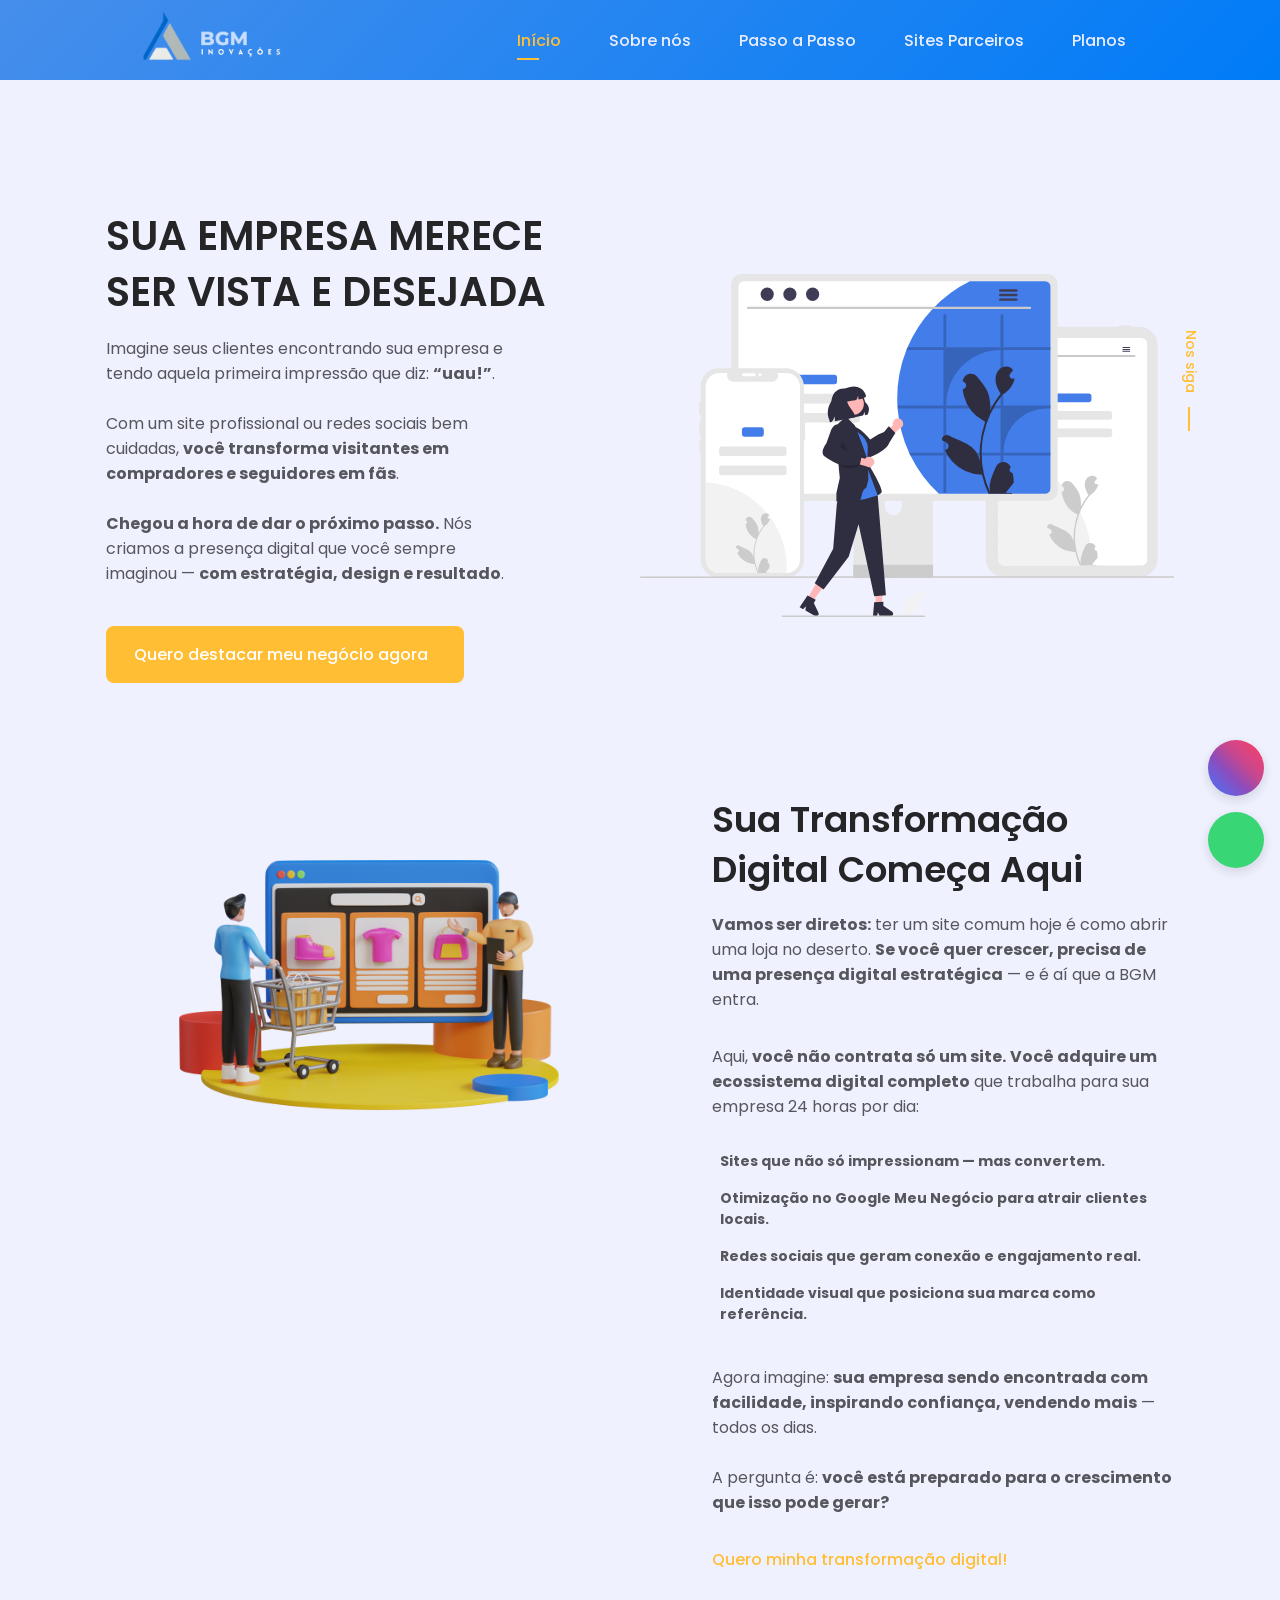
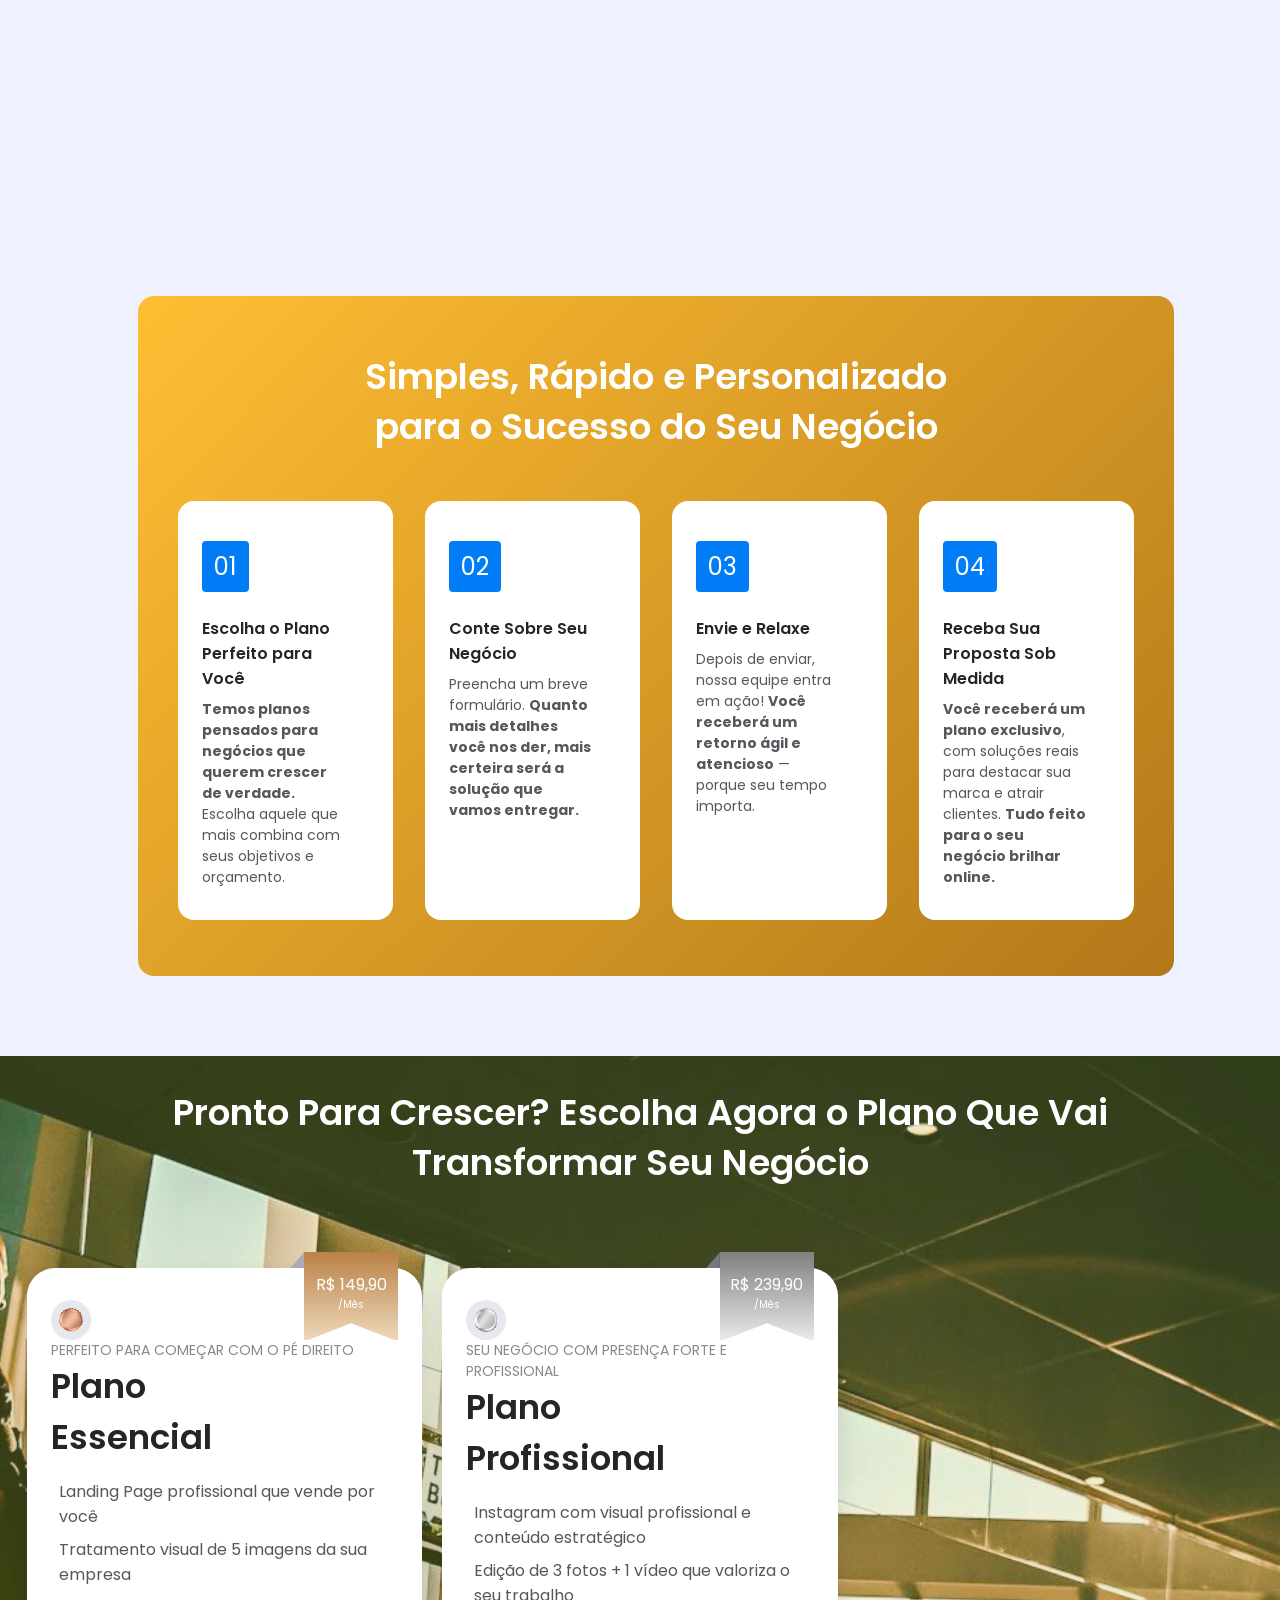
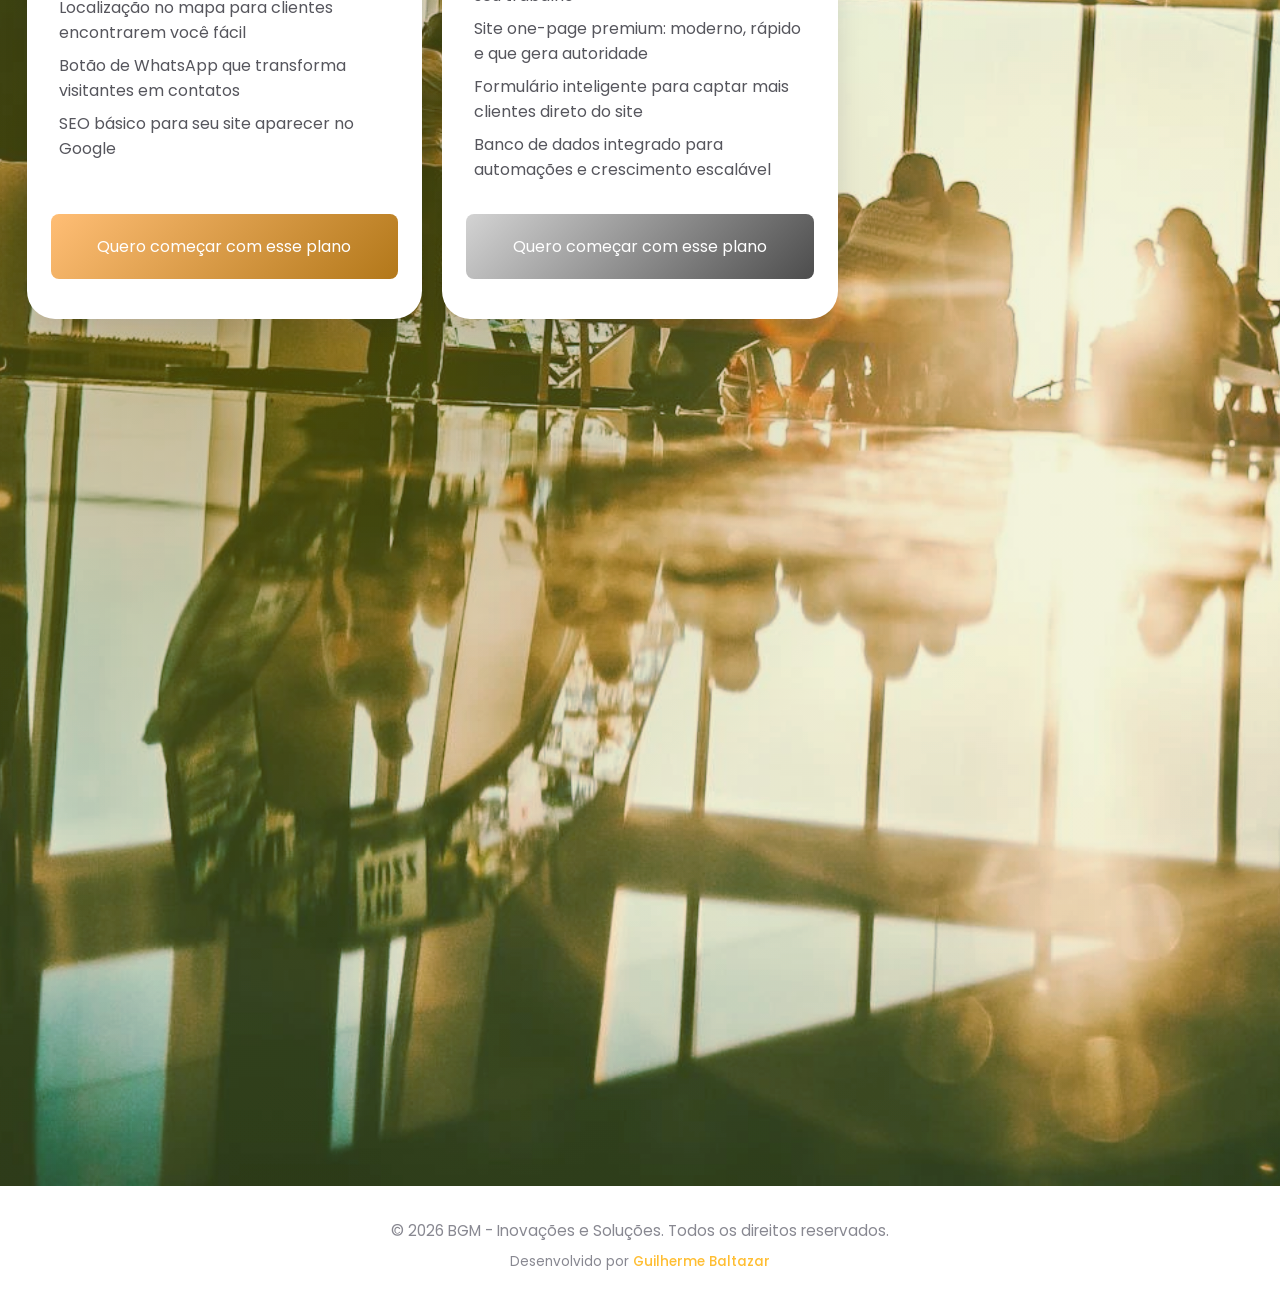
==== commit 55ef0558: "site praticamente pronto, fotos alteradas, pagina parceiros criada" ====
--- a/index.html
+++ b/index.html
@@ -15,8 +15,8 @@
     <meta itemprop="name" content="BGM - Inovações e Soluções">
     <meta itemprop="description"
         content="Transforme sua presença online com um site profissional da BGM - Inovações e Soluções. Descubra como nossos sites podem impulsionar seu negócio e aumentar suas vendas.">
-    <meta itemprop="image" content="https://bgminovacoes.com.br/assets/img/Logo Grande - PNG.png>
-    <link rel=" publisher" href="https://bgminovacoes.com.br/">
+    <meta itemprop="image" content="https://bgminovacoes.com.br/assets/img/logoLink.png">
+    <link rel="publisher" href="https://bgminovacoes.com.br/">
 
     <!-- Open Graph Facebook / WhatsApp -->
     <meta property="og:title" content="BGM - Inovações e Soluções">
@@ -25,9 +25,10 @@
     <meta property="og:url" content="https://bgminovacoes.com.br/">
     <meta property="og:site_name" content="BGM - Inovações e Soluções">
     <meta property="og:type" content="website">
-    <meta property="og:image" content="https://bgminovacoes.com.br/assets/img/Logo Grande - PNG.png>
-    <meta property=" og:image:width" content="1080">
+    <meta property="og:image" content="https://bgminovacoes.com.br/assets/img/logoLink.png">
+    <meta property="og:image:width" content="1080">
     <meta property="og:image:height" content="1080">
+
 
     <!-- Favicon -->
     <link rel="shortcut icon" href="assets/img/favicon.ico" type="image/x-icon">
@@ -79,6 +80,9 @@
                         <a href="#passo" class="nav__link" aria-label="Quero">Passo a Passo</a>
                     </li>
                     <li class="nav__item">
+                        <a href="parceiros" class="nav__link" aria-label="Quero">Sites Parceiros</a>
+                    </li>
+                    <li class="nav__item">
                         <a href="#plans" class="nav__link" aria-label="Planos">Planos</a>
                     </li>
                 </ul>
@@ -205,33 +209,41 @@
         <section class="section parteners" id="parteners" aria-labelledby="partners-title">
             <div class="wrapper">
                 <figure class="item item1">
-                    <img src="assets/img/parceiros/2.png" alt="Logotipo do parceiro 2">
+                    <img src="assets/img/parceiros/1.png" alt="Logotipo do parceiro 2">
                     <figcaption class="visually-hidden">Logotipo do parceiro 2</figcaption>
                 </figure>
+                <figure class="item item2">
+                    <img src="assets/img/parceiros/2.png" alt="Logotipo do parceiro 7">
+                    <figcaption class="visually-hidden">Logotipo do parceiro 7</figcaption>
+                </figure>
                 <figure class="item item3">
-                    <img src="assets/img/parceiros/7.png" alt="Logotipo do parceiro 7">
+                    <img src="assets/img/parceiros/3.png" alt="Logotipo do parceiro 8">
+                    <figcaption class="visually-hidden">Logotipo do parceiro 8</figcaption>
+                </figure>
+                <figure class="item item4">
+                    <img src="assets/img/parceiros/4.png" alt="Logotipo do parceiro 2">
+                    <figcaption class="visually-hidden">Logotipo do parceiro 2</figcaption>
+                </figure>
+                <figure class="item item5">
+                    <img src="assets/img/parceiros/5.png" alt="Logotipo do parceiro 7">
                     <figcaption class="visually-hidden">Logotipo do parceiro 7</figcaption>
                 </figure>
-                <figure class="item item4">
-                    <img src="assets/img/parceiros/8.png" alt="Logotipo do parceiro 8">
+                <figure class="item item6">
+                    <img src="assets/img/parceiros/1.png" alt="Logotipo do parceiro 8">
                     <figcaption class="visually-hidden">Logotipo do parceiro 8</figcaption>
-                    <!-- </figure>
-                <figure class="item item5">
-                    <img src="assets/img/parceiros/9.png" alt="Logotipo do parceiro 9">
-                    <figcaption class="visually-hidden">Logotipo do parceiro 9</figcaption>
-                </figure> -->
-                    <figure class="item item6">
-                        <img src="assets/img/parceiros/2.png" alt="Logotipo do parceiro 2">
-                        <figcaption class="visually-hidden">Logotipo do parceiro 2</figcaption>
-                    </figure>
-                    <figure class="item item7">
-                        <img src="assets/img/parceiros/7.png" alt="Logotipo do parceiro 7">
-                        <figcaption class="visually-hidden">Logotipo do parceiro 7</figcaption>
-                    </figure>
-                    <figure class="item item8">
-                        <img src="assets/img/parceiros/8.png" alt="Logotipo do parceiro 8">
-                        <figcaption class="visually-hidden">Logotipo do parceiro 8</figcaption>
-                    </figure>
+                </figure>
+                <figure class="item item7">
+                    <img src="assets/img/parceiros/3.png" alt="Logotipo do parceiro 8">
+                    <figcaption class="visually-hidden">Logotipo do parceiro 8</figcaption>
+                </figure>
+                <figure class="item item8">
+                    <img src="assets/img/parceiros/2.png" alt="Logotipo do parceiro 8">
+                    <figcaption class="visually-hidden">Logotipo do parceiro 8</figcaption>
+                </figure>
+                <figure class="item item9">
+                    <img src="assets/img/parceiros/5.png" alt="Logotipo do parceiro 8">
+                    <figcaption class="visually-hidden">Logotipo do parceiro 8</figcaption>
+                </figure>
             </div>
         </section>
 
@@ -695,12 +707,25 @@
         </div>
 
         </section>
-
+    </main>
         <!--==================== FOOTER ====================-->
-        <footer class="footer section" style="padding: 0rem 0px 1rem 0rem; margin-top: -4rem;">
-            <p class="footer__copy" aria-label="Copyright">&#169; BGM - Inovações e Soluções 2024. <br> Todos os
-                direitos reservados</p>
+        <footer class="footer section">
+            <div class="footer__content">
+                <p class="footer__text">
+                    &copy; <span class="year">2024</span>
+                    BGM - Inovações e Soluções. <br class="mobile-break">
+                    Todos os direitos reservados.
+                </p>
+                <p class="developer-credit">
+                    Desenvolvido por
+                    <a href="https://www.instagram.com/yguilhermeb/" target="_blank" rel="noopener noreferrer"
+                        aria-label="Instagram do desenvolvedor Guilherme Baltazar">
+                        Guilherme Baltazar
+                    </a>
+                </p>
+            </div>
         </footer>
+
 
         <!--=============== FLOATING BUTTONS ===============-->
         <div class="floating-buttons">
--- a/assets/css/styles.css
+++ b/assets/css/styles.css
@@ -579,7 +579,7 @@
 
 /*=============== QUESTIONS ===============*/
 .questions {
-  background: url("../img/imagensFundo/Notebook Fundo.jpg") center/cover
+  background: url("../img/fundos/Reuniões/Reunião01.webp") center/cover
     no-repeat;
   padding: 4rem 0;
   position: relative;
@@ -1543,7 +1543,7 @@
     margin-right: auto;
   }
   .card {
-    height: 80vh;
+    height: 94vh;
     align-items: center;
   }
   .card__container {
@@ -1928,3 +1928,62 @@
   margin-right: 0.5rem;
   font-size: 1.2rem;
 }
+
+.footer {
+    background-color: var(--container-color); /* Ou um tom escuro para contraste */
+    padding: 2rem 1rem;
+    text-align: center;
+    border-top: 1px solid rgba(255, 255, 255, 0.1);
+}
+
+.footer__content {
+    max-width: 960px;
+    margin: 0 auto;
+}
+
+.footer__text {
+    font-size: 0.95rem;
+    color: var(--text-color-light);
+    margin-bottom: 0.5rem;
+    line-height: 1.6;
+}
+
+.developer-credit {
+    font-size: 0.85rem;
+    color: var(--text-color-light);
+}
+
+.developer-credit a {
+    color: var(--first-color);
+    text-decoration: none;
+    font-weight: 500;
+    transition: color 0.3s ease;
+}
+
+.developer-credit a:hover {
+    color: var(--first-color-alt);
+    text-decoration: underline;
+}
+
+.mobile-break {
+    display: none;
+}
+
+/* Responsivo */
+@media screen and (max-width: 768px) {
+    .footer {
+        padding: 1.5rem 1rem;
+    }
+
+    .footer__text {
+        font-size: 0.9rem;
+    }
+
+    .developer-credit {
+        font-size: 0.8rem;
+    }
+
+    .mobile-break {
+        display: inline;
+    }
+}
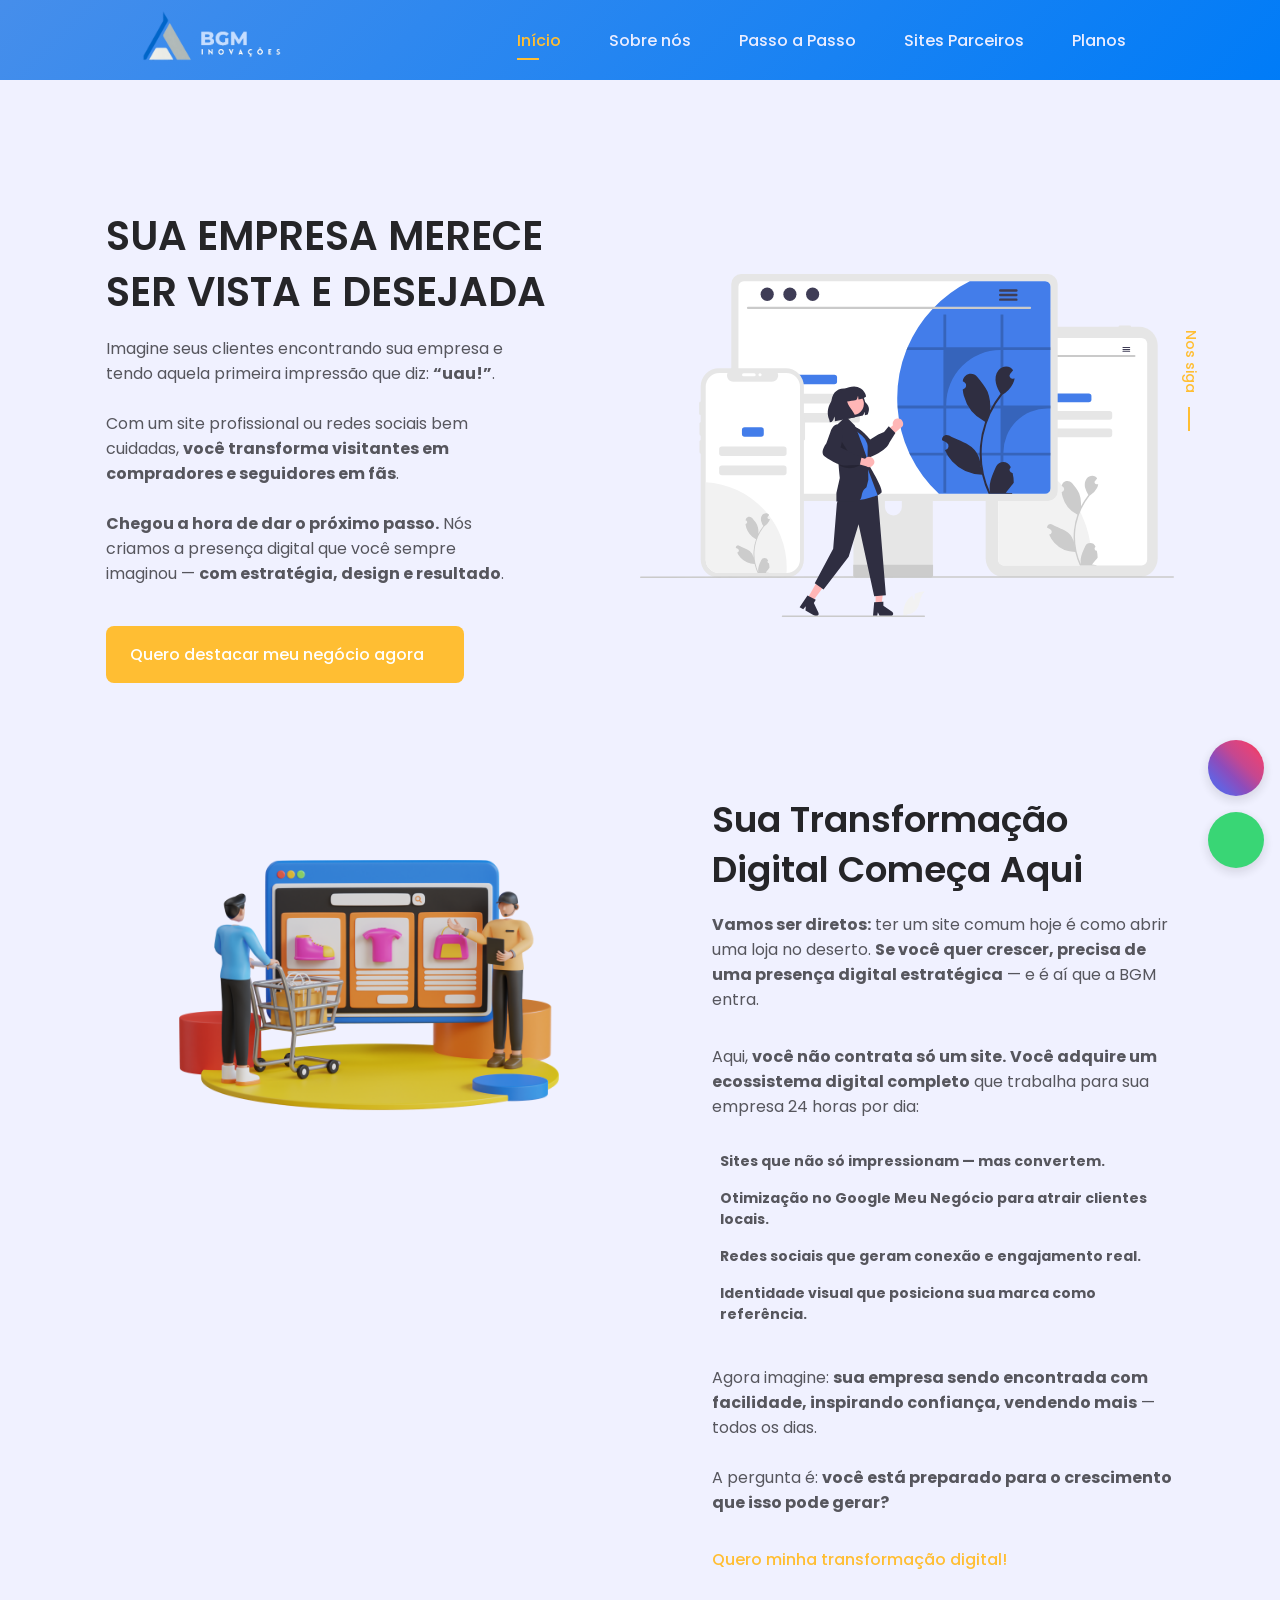
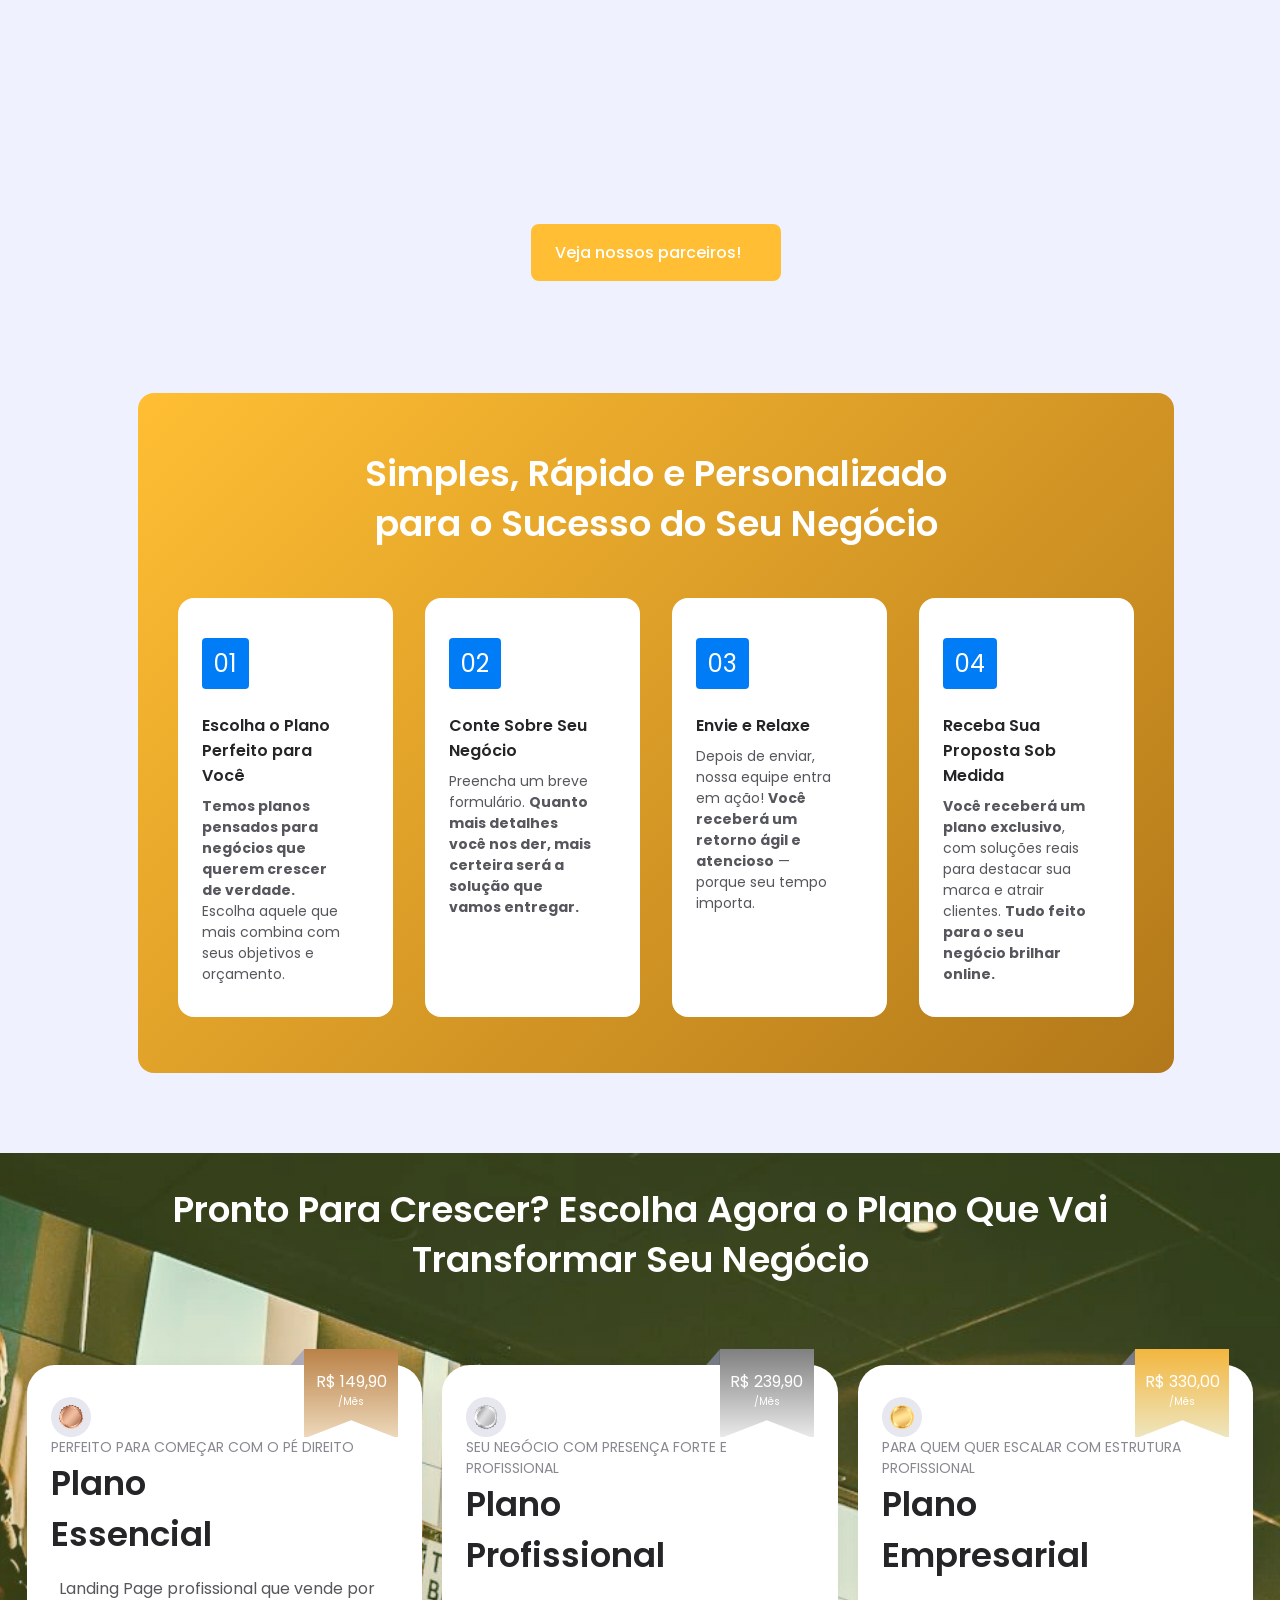
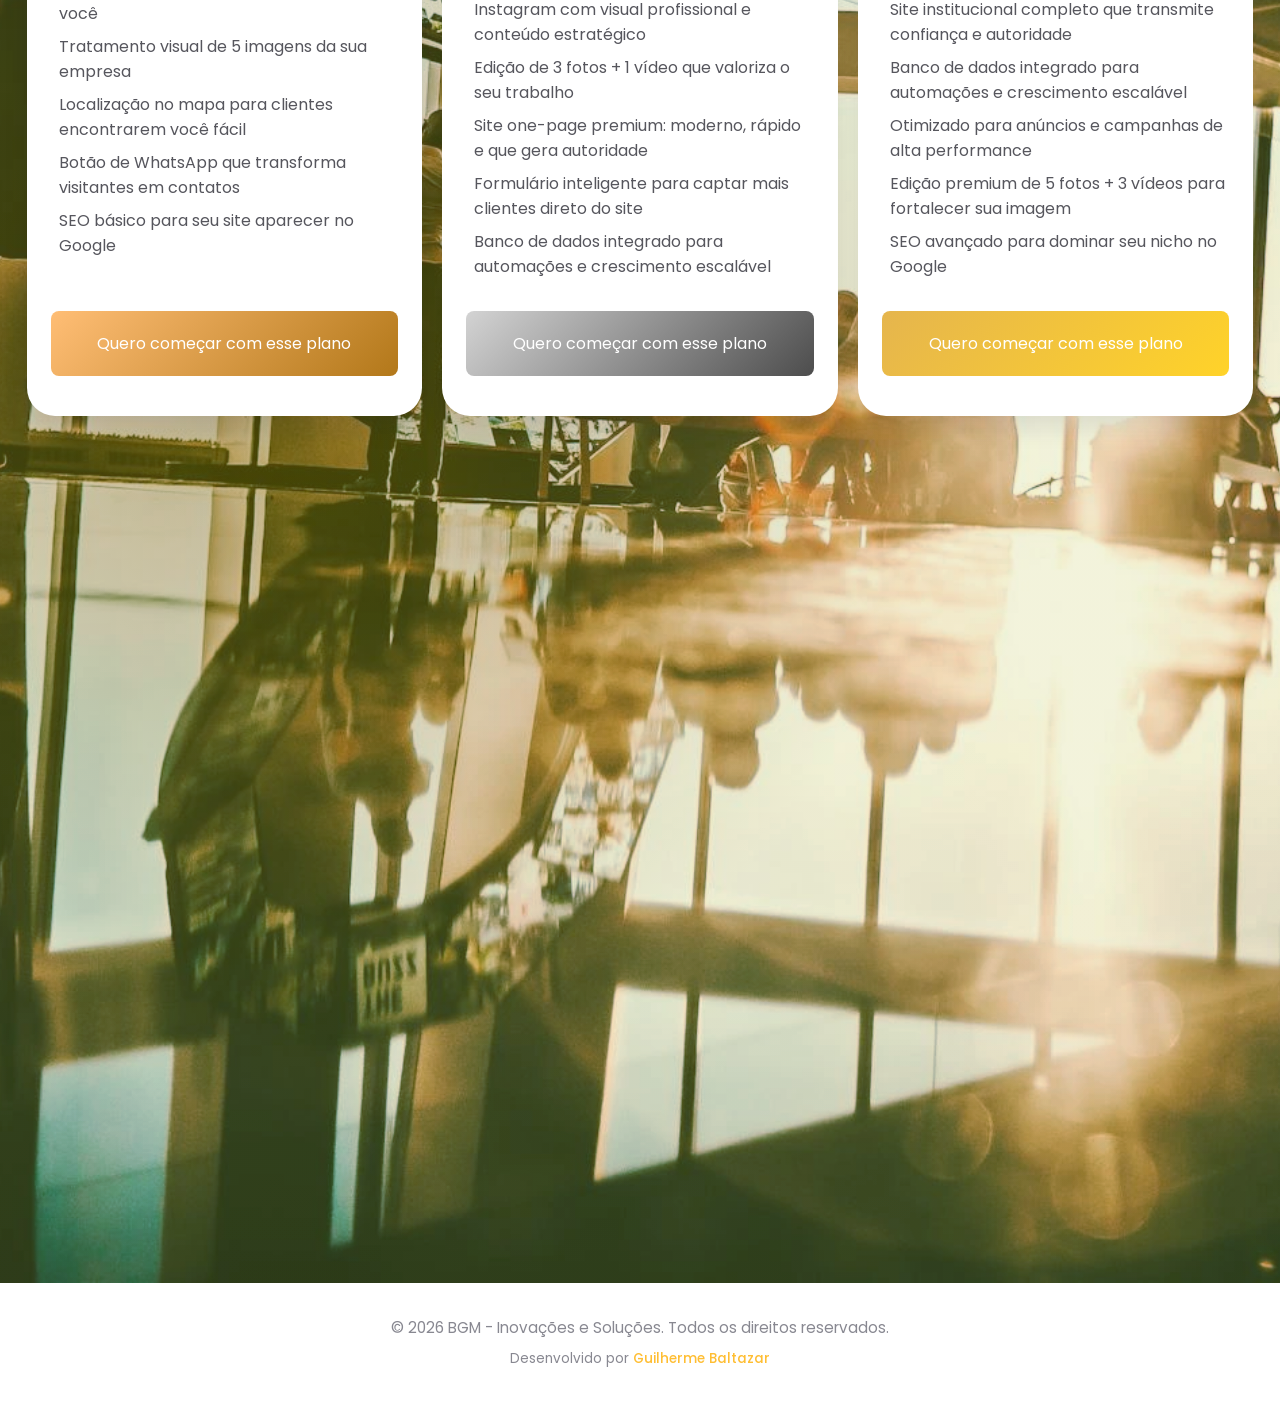
==== commit 2ff4d9f8: "Pagina parceiros pronta" ====
--- a/index.html
+++ b/index.html
@@ -209,41 +209,48 @@
         <section class="section parteners" id="parteners" aria-labelledby="partners-title">
             <div class="wrapper">
                 <figure class="item item1">
-                    <img src="assets/img/parceiros/1.png" alt="Logotipo do parceiro 2">
+                    <img src="assets/img/parceiros/1.png" alt="Logotipo do parceiro 1">
+                    <figcaption class="visually-hidden">Logotipo do parceiro 1</figcaption>
+                </figure>
+                <figure class="item item2">
+                    <img src="assets/img/parceiros/2.png" alt="Logotipo do parceiro 2">
                     <figcaption class="visually-hidden">Logotipo do parceiro 2</figcaption>
                 </figure>
-                <figure class="item item2">
-                    <img src="assets/img/parceiros/2.png" alt="Logotipo do parceiro 7">
-                    <figcaption class="visually-hidden">Logotipo do parceiro 7</figcaption>
-                </figure>
                 <figure class="item item3">
-                    <img src="assets/img/parceiros/3.png" alt="Logotipo do parceiro 8">
-                    <figcaption class="visually-hidden">Logotipo do parceiro 8</figcaption>
+                    <img src="assets/img/parceiros/3.png" alt="Logotipo do parceiro 3">
+                    <figcaption class="visually-hidden">Logotipo do parceiro 3</figcaption>
                 </figure>
                 <figure class="item item4">
-                    <img src="assets/img/parceiros/4.png" alt="Logotipo do parceiro 2">
+                    <img src="assets/img/parceiros/4.png" alt="Logotipo do parceiro 4">
+                    <figcaption class="visually-hidden">Logotipo do parceiro 4</figcaption>
+                </figure>
+                <figure class="item item5">
+                    <img src="assets/img/parceiros/5.png" alt="Logotipo do parceiro 5">
+                    <figcaption class="visually-hidden">Logotipo do parceiro 5</figcaption>
+                </figure>
+                <figure class="item item6">
+                    <img src="assets/img/parceiros/1.png" alt="Logotipo do parceiro 1">
+                    <figcaption class="visually-hidden">Logotipo do parceiro 1</figcaption>
+                </figure>
+                <figure class="item item7">
+                    <img src="assets/img/parceiros/3.png" alt="Logotipo do parceiro 3">
+                    <figcaption class="visually-hidden">Logotipo do parceiro 3</figcaption>
+                </figure>
+                <figure class="item item8">
+                    <img src="assets/img/parceiros/2.png" alt="Logotipo do parceiro 2">
                     <figcaption class="visually-hidden">Logotipo do parceiro 2</figcaption>
                 </figure>
-                <figure class="item item5">
-                    <img src="assets/img/parceiros/5.png" alt="Logotipo do parceiro 7">
-                    <figcaption class="visually-hidden">Logotipo do parceiro 7</figcaption>
-                </figure>
-                <figure class="item item6">
-                    <img src="assets/img/parceiros/1.png" alt="Logotipo do parceiro 8">
-                    <figcaption class="visually-hidden">Logotipo do parceiro 8</figcaption>
-                </figure>
-                <figure class="item item7">
-                    <img src="assets/img/parceiros/3.png" alt="Logotipo do parceiro 8">
-                    <figcaption class="visually-hidden">Logotipo do parceiro 8</figcaption>
-                </figure>
-                <figure class="item item8">
-                    <img src="assets/img/parceiros/2.png" alt="Logotipo do parceiro 8">
-                    <figcaption class="visually-hidden">Logotipo do parceiro 8</figcaption>
-                </figure>
                 <figure class="item item9">
-                    <img src="assets/img/parceiros/5.png" alt="Logotipo do parceiro 8">
-                    <figcaption class="visually-hidden">Logotipo do parceiro 8</figcaption>
-                </figure>
+                    <img src="assets/img/parceiros/5.png" alt="Logotipo do parceiro 5">
+                    <figcaption class="visually-hidden">Logotipo do parceiro 5</figcaption>
+                </figure>
+            </div>
+
+            <!-- Botão "Veja nossos parceiros!" -->
+            <div class="parteners__button-container">
+                <a href="parceiros" class="button button--flex">
+                    Veja nossos parceiros! <i class="ri-arrow-right-line button__icon"></i>
+                </a>
             </div>
         </section>
 
@@ -708,45 +715,45 @@
 
         </section>
     </main>
-        <!--==================== FOOTER ====================-->
-        <footer class="footer section">
-            <div class="footer__content">
-                <p class="footer__text">
-                    &copy; <span class="year">2024</span>
-                    BGM - Inovações e Soluções. <br class="mobile-break">
-                    Todos os direitos reservados.
-                </p>
-                <p class="developer-credit">
-                    Desenvolvido por
-                    <a href="https://www.instagram.com/yguilhermeb/" target="_blank" rel="noopener noreferrer"
-                        aria-label="Instagram do desenvolvedor Guilherme Baltazar">
-                        Guilherme Baltazar
-                    </a>
-                </p>
-            </div>
-        </footer>
-
-
-        <!--=============== FLOATING BUTTONS ===============-->
-        <div class="floating-buttons">
-            <!-- Botão Instagram -->
-            <a href="https://www.instagram.com/bgm.inovacoes/?utm_source=ig_web_button_share_sheet"
-                class="floating-button instagram-button" aria-label="Nosso Instagram" target="_blank"
-                rel="noopener noreferrer">
-                <i class="ri-instagram-line"></i>
-            </a>
-
-            <!-- Botão WhatsApp -->
-            <a href="https://wa.me/seunumerodewhatsapp" class="floating-button whatsapp-button"
-                aria-label="Fale conosco no WhatsApp" target="_blank" rel="noopener noreferrer">
-                <i class="ri-whatsapp-line"></i>
-            </a>
+    <!--==================== FOOTER ====================-->
+    <footer class="footer section">
+        <div class="footer__content">
+            <p class="footer__text">
+                &copy; <span class="year">2024</span>
+                BGM - Inovações e Soluções. <br class="mobile-break">
+                Todos os direitos reservados.
+            </p>
+            <p class="developer-credit">
+                Desenvolvido por
+                <a href="https://www.instagram.com/yguilhermeb/" target="_blank" rel="noopener noreferrer"
+                    aria-label="Instagram do desenvolvedor Guilherme Baltazar">
+                    Guilherme Baltazar
+                </a>
+            </p>
         </div>
-
-        <!--=============== SCROLL REVEAL ===============-->
-        <script src="assets/js/scrollreveal.min.js"></script>
-        <!--=============== MAIN JS ===============-->
-        <script src="assets/js/main.js?v=1.0.0"></script>
+    </footer>
+
+
+    <!--=============== FLOATING BUTTONS ===============-->
+    <div class="floating-buttons">
+        <!-- Botão Instagram -->
+        <a href="https://www.instagram.com/bgm.inovacoes/?utm_source=ig_web_button_share_sheet"
+            class="floating-button instagram-button" aria-label="Nosso Instagram" target="_blank"
+            rel="noopener noreferrer">
+            <i class="ri-instagram-line"></i>
+        </a>
+
+        <!-- Botão WhatsApp -->
+        <a href="https://wa.me/seunumerodewhatsapp" class="floating-button whatsapp-button"
+            aria-label="Fale conosco no WhatsApp" target="_blank" rel="noopener noreferrer">
+            <i class="ri-whatsapp-line"></i>
+        </a>
+    </div>
+
+    <!--=============== SCROLL REVEAL ===============-->
+    <script src="assets/js/scrollreveal.min.js"></script>
+    <!--=============== MAIN JS ===============-->
+    <script src="assets/js/main.js?v=1.0.0"></script>
 
 </body>
 
--- a/assets/css/styles.css
+++ b/assets/css/styles.css
@@ -1987,3 +1987,235 @@
         display: inline;
     }
 }
+
+
+/*=============== PARTNERS BUTTON ===============*/
+.parteners__button-container {
+    display: flex;
+    justify-content: center;
+    margin-top: var(--mb-2-5);
+}
+
+.button {
+    display: inline-flex;
+    align-items: center;
+    background-color: var(--first-color);
+    padding: 1rem 1.5rem;
+    border-radius: 0.5rem;
+    font-weight: var(--font-medium);
+    transition: 0.3s;
+}
+
+.button:hover {
+    background-color: var(--first-color);
+    transform: translateY(-3px);
+    box-shadow: 0 10px 20px rgba(0, 0, 0, 0.1);
+}
+
+.button__icon {
+    margin-left: var(--mb-0-5);
+    transition: 0.3s;
+}
+
+.button:hover .button__icon {
+    transform: translateX(5px);
+}
+
+/*=============== PARTNERS PAGE ===============*/
+.partners-page {
+    padding: 7rem 0 3rem;
+}
+
+.partners__description {
+    text-align: center;
+    margin-bottom: var(--mb-2-5);
+    color: var(--text-color-light);
+    max-width: 600px;
+    margin-left: auto;
+    margin-right: auto;
+}
+
+.partners__grid {
+    grid-template-columns: repeat(auto-fill, minmax(300px, 1fr));
+    gap: 2rem;
+}
+
+.partners__card {
+    background: var(--container-color);
+    border-radius: 1rem;
+    overflow: hidden;
+    transition: transform 0.3s, box-shadow 0.3s;
+    box-shadow: 0 4px 6px rgba(0, 0, 0, 0.1);
+}
+
+.partners__card:hover {
+    transform: translateY(-10px);
+    box-shadow: 0 15px 30px rgba(0, 0, 0, 0.2);
+}
+
+.partners__img-container {
+    overflow: hidden;
+    height: 200px;
+    position: relative;
+}
+
+.partners__img {
+    width: 100%;
+    height: 100%;
+    object-fit: cover;
+    transition: transform 0.5s;
+}
+
+.partners__card:hover .partners__img {
+    transform: scale(1.05);
+}
+
+.partners__data {
+    padding: 1.5rem;
+}
+
+.partners__name {
+    font-size: var(--h3-font-size);
+    margin-bottom: var(--mb-0-75);
+    color: var(--title-color);
+}
+
+.partners__description-card {
+    font-size: var(--small-font-size);
+    margin-bottom: var(--mb-1-5);
+    color: var(--text-color-light);
+}
+
+.partners__button-container {
+    text-align: right;
+}
+
+.button--small {
+    padding: 0.75rem 1.25rem;
+    font-size: var(--small-font-size);
+}
+
+/* Ícone de seta para canto */
+.ri-arrow-right-up-line {
+    font-size: 1rem;
+}
+
+/* Responsividade */
+@media screen and (max-width: 768px) {
+    .partners__grid {
+        grid-template-columns: 1fr;
+    }
+    
+    .partners-page {
+        padding: 5rem 0 2rem;
+    }
+}
+
+
+/* Estilos específicos para o card Big Pizza */
+.partners__logo-overlay {
+    position: absolute;
+    bottom: -20px;
+    right: 20px;
+    width: 80px;
+    height: 80px;
+    background: var(--container-color);
+    border-radius: 50%;
+    display: flex;
+    align-items: center;
+    justify-content: center;
+    box-shadow: 0 4px 12px rgba(0, 0, 0, 0.15);
+    z-index: 2;
+    border: 4px solid var(--body-color);
+}
+
+.partners__logo {
+    width: 60px;
+    height: 60px;
+    object-fit: contain;
+}
+
+.partners__header {
+    display: flex;
+    justify-content: space-between;
+    align-items: center;
+    margin-bottom: var(--mb-0-75);
+}
+
+.partners__rating {
+    display: flex;
+    align-items: center;
+    background-color: var(--first-color-lighten);
+    padding: 0.25rem 0.5rem;
+    border-radius: 1rem;
+    color: var(--first-color);
+    font-size: var(--small-font-size);
+    font-weight: var(--font-semi-bold);
+}
+
+.partners__rating i {
+    color: #FFD700;
+    margin-right: 0.25rem;
+}
+
+.partners__features {
+    display: flex;
+    gap: 1rem;
+    margin: var(--mb-1) 0;
+}
+
+.partners__feature {
+    display: flex;
+    align-items: center;
+    font-size: var(--smaller-font-size);
+    color: var(--text-color-light);
+}
+
+.partners__feature i {
+    margin-right: 0.25rem;
+    color: var(--first-color);
+}
+
+/* Estilos específicos para o card Calhas Taquaral */
+.partners__tag {
+    position: absolute;
+    top: 1rem;
+    left: 1rem;
+    background-color: var(--first-color);;
+    color: white;
+    padding: 0.25rem 0.75rem;
+    border-radius: 1rem;
+    font-size: var(--smaller-font-size);
+    display: flex;
+    align-items: center;
+    gap: 0.25rem;
+}
+
+.partners__contacts {
+    display: flex;
+    flex-wrap: wrap;
+    gap: 0.75rem;
+    margin: var(--mb-1) 0;
+}
+
+.partners__contact-link {
+    display: flex;
+    align-items: center;
+    gap: 0.25rem;
+    font-size: var(--small-font-size);
+    color: var(--first-color);
+    transition: color 0.3s;
+}
+
+.partners__contact-link:hover {
+    color: var(--first-color-alt);
+}
+
+.partners__contact-link i {
+    font-size: 1rem;
+}
+
+/* Cores específicas para Calhas Taquaral */
+.partners__card[style*="Calhas"] .partners__feature i {
+    color: var(--first-color);
+}
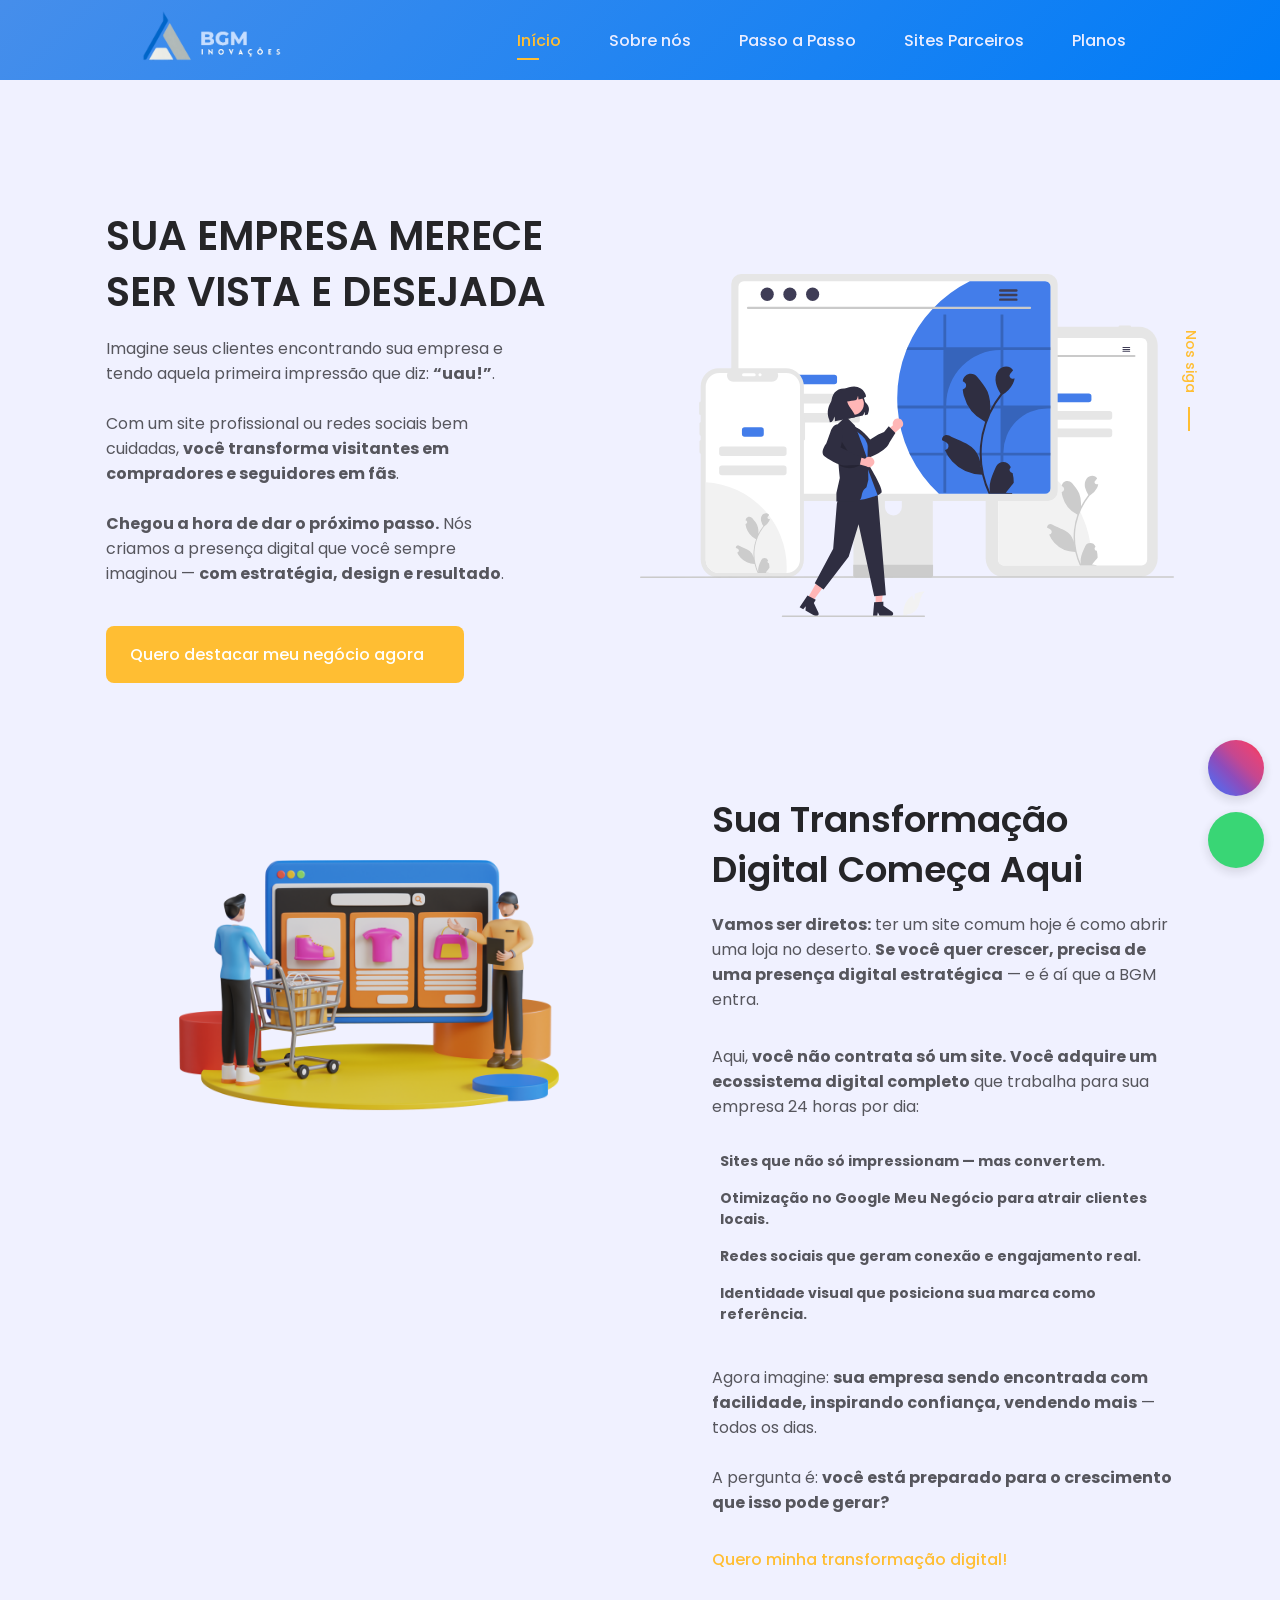
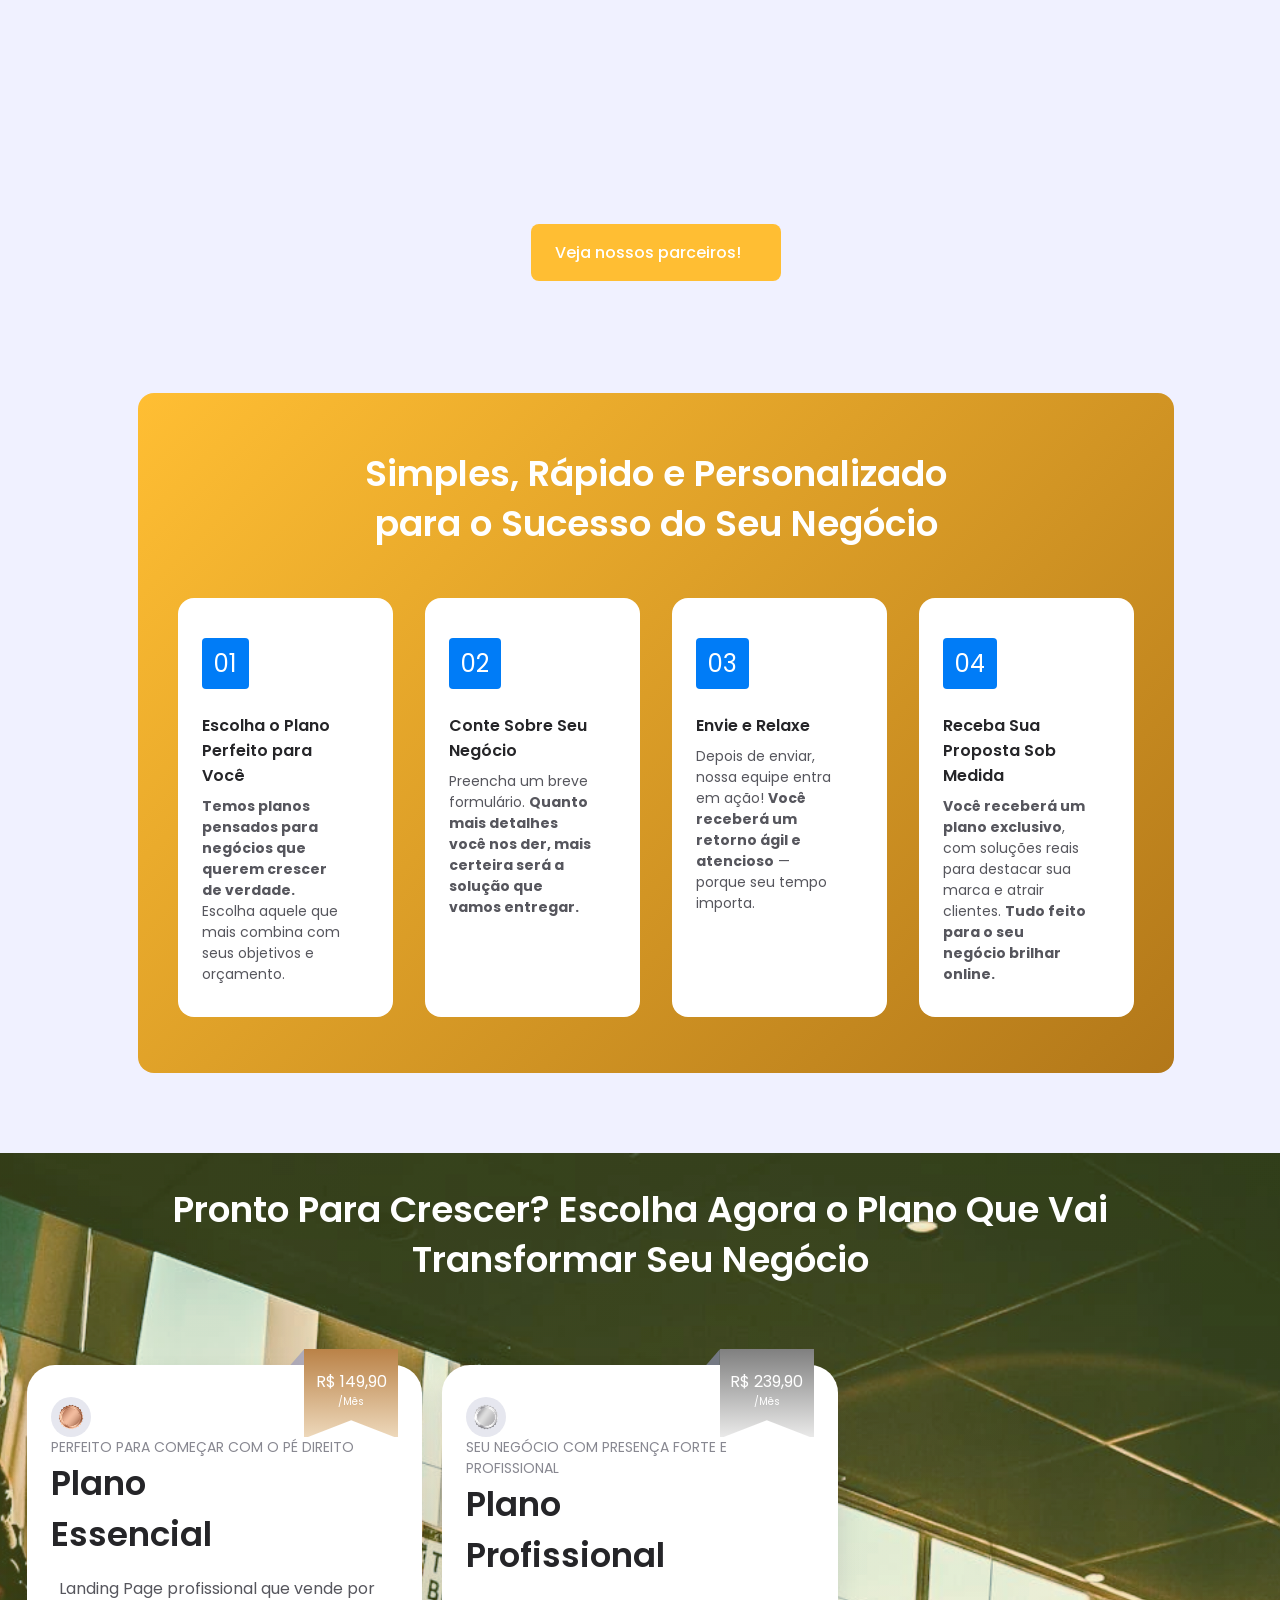
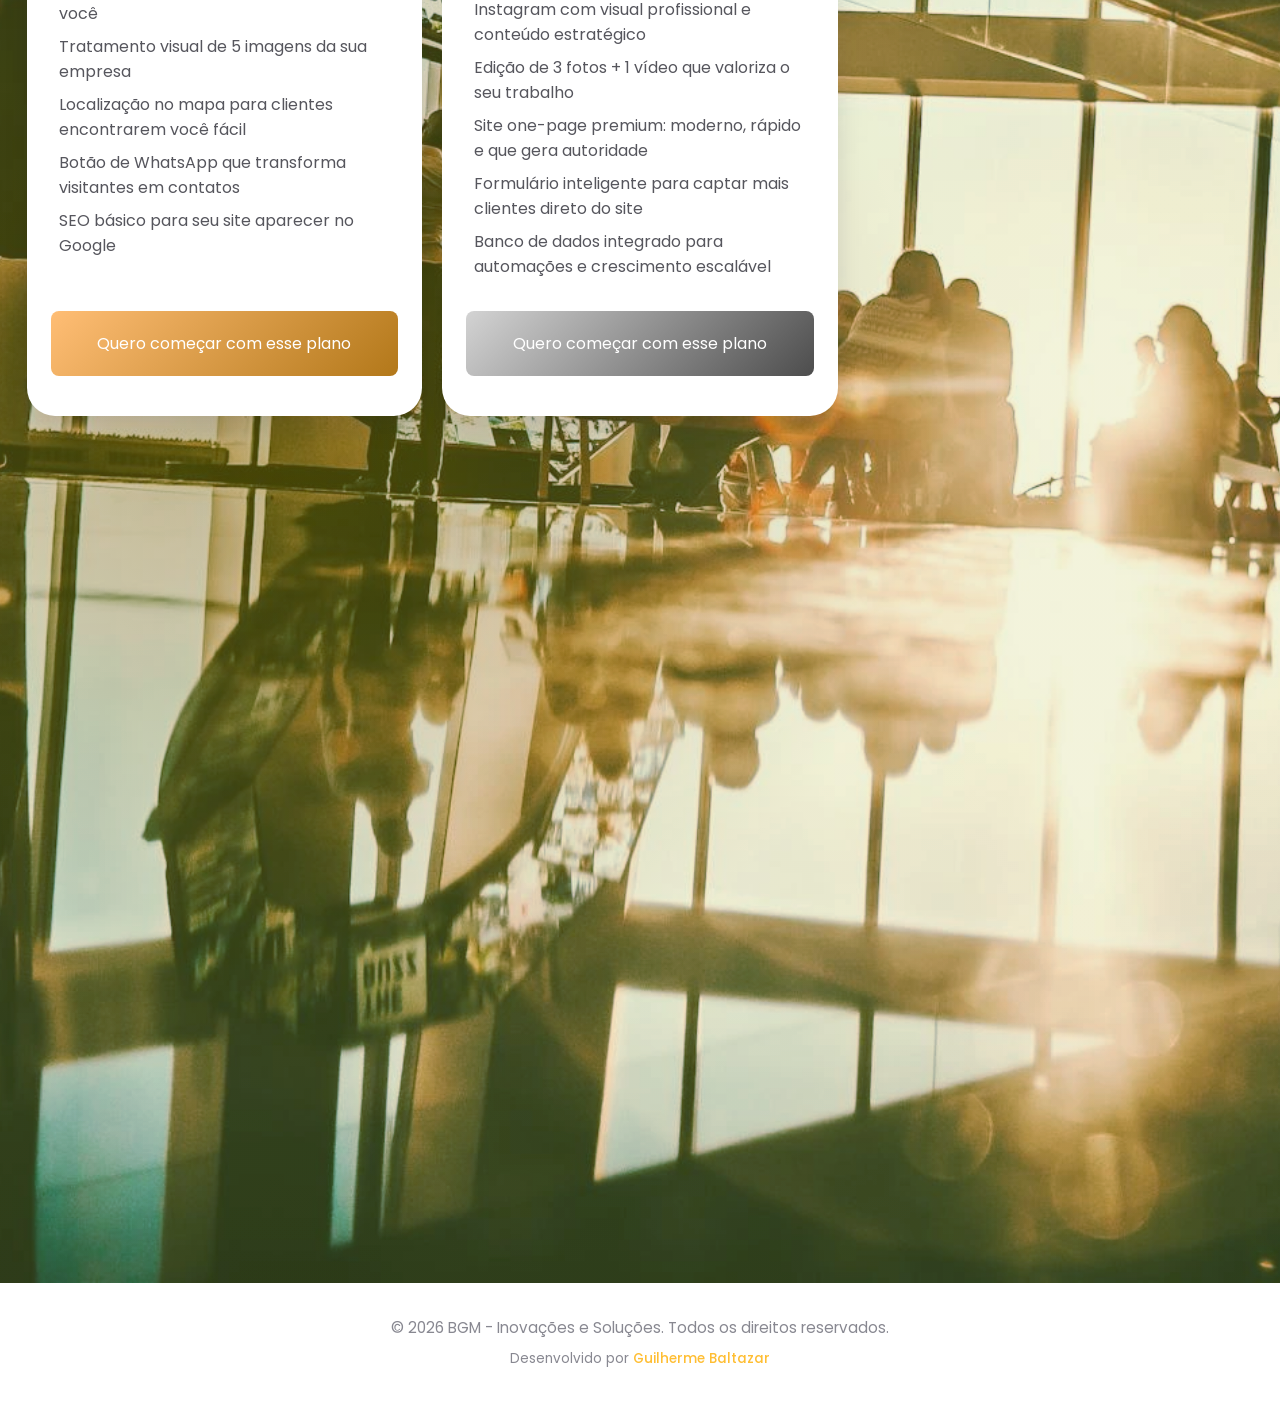
==== commit 2d18ccbc: "imagem atualizada link" ====
--- a/index.html
+++ b/index.html
@@ -15,7 +15,7 @@
     <meta itemprop="name" content="BGM - Inovações e Soluções">
     <meta itemprop="description"
         content="Transforme sua presença online com um site profissional da BGM - Inovações e Soluções. Descubra como nossos sites podem impulsionar seu negócio e aumentar suas vendas.">
-    <meta itemprop="image" content="https://bgminovacoes.com.br/assets/img/logoLink.png">
+    <meta itemprop="image" content="https://bgminovacoes.com.br/assets/img/linklogo.jpg">
     <link rel="publisher" href="https://bgminovacoes.com.br/">
 
     <!-- Open Graph Facebook / WhatsApp -->
@@ -25,7 +25,7 @@
     <meta property="og:url" content="https://bgminovacoes.com.br/">
     <meta property="og:site_name" content="BGM - Inovações e Soluções">
     <meta property="og:type" content="website">
-    <meta property="og:image" content="https://bgminovacoes.com.br/assets/img/logoLink.png">
+    <meta property="og:image" content="https://bgminovacoes.com.br/assets/img/linklogo.jpg">
     <meta property="og:image:width" content="1080">
     <meta property="og:image:height" content="1080">
 
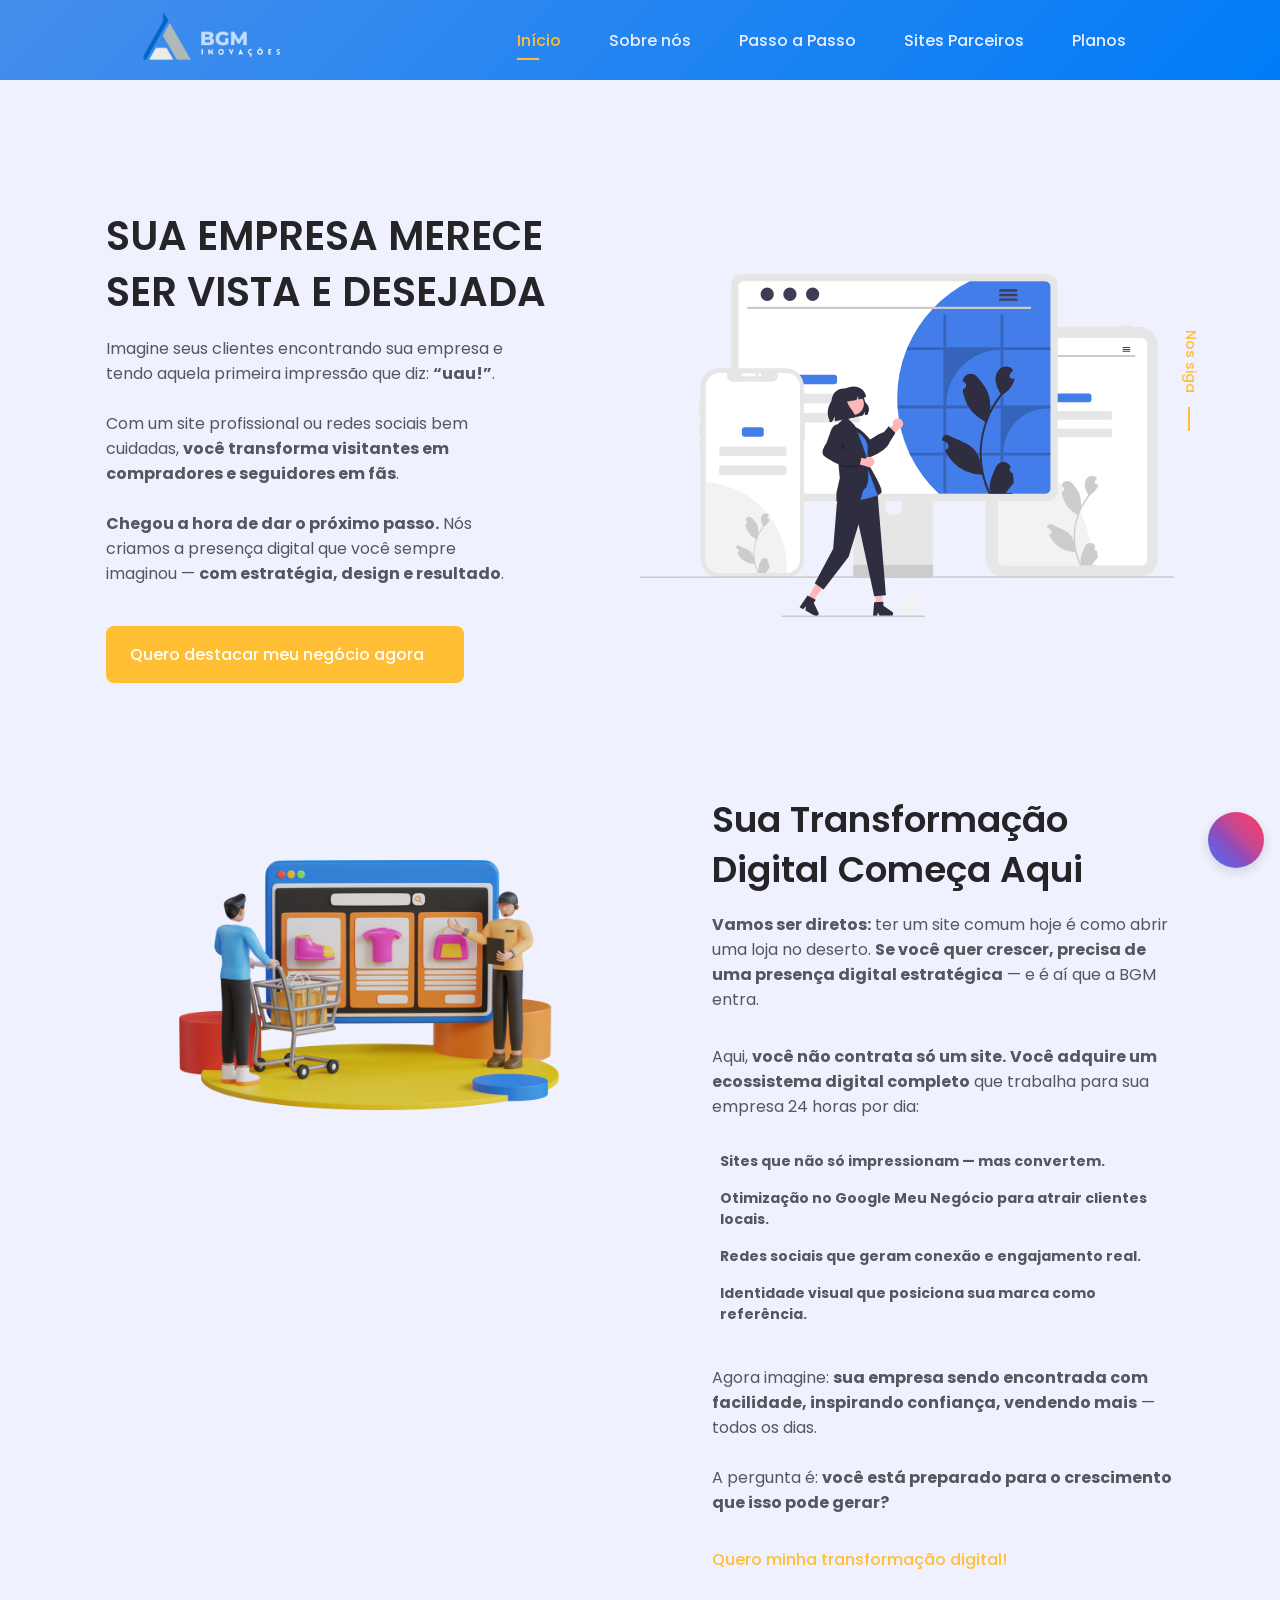
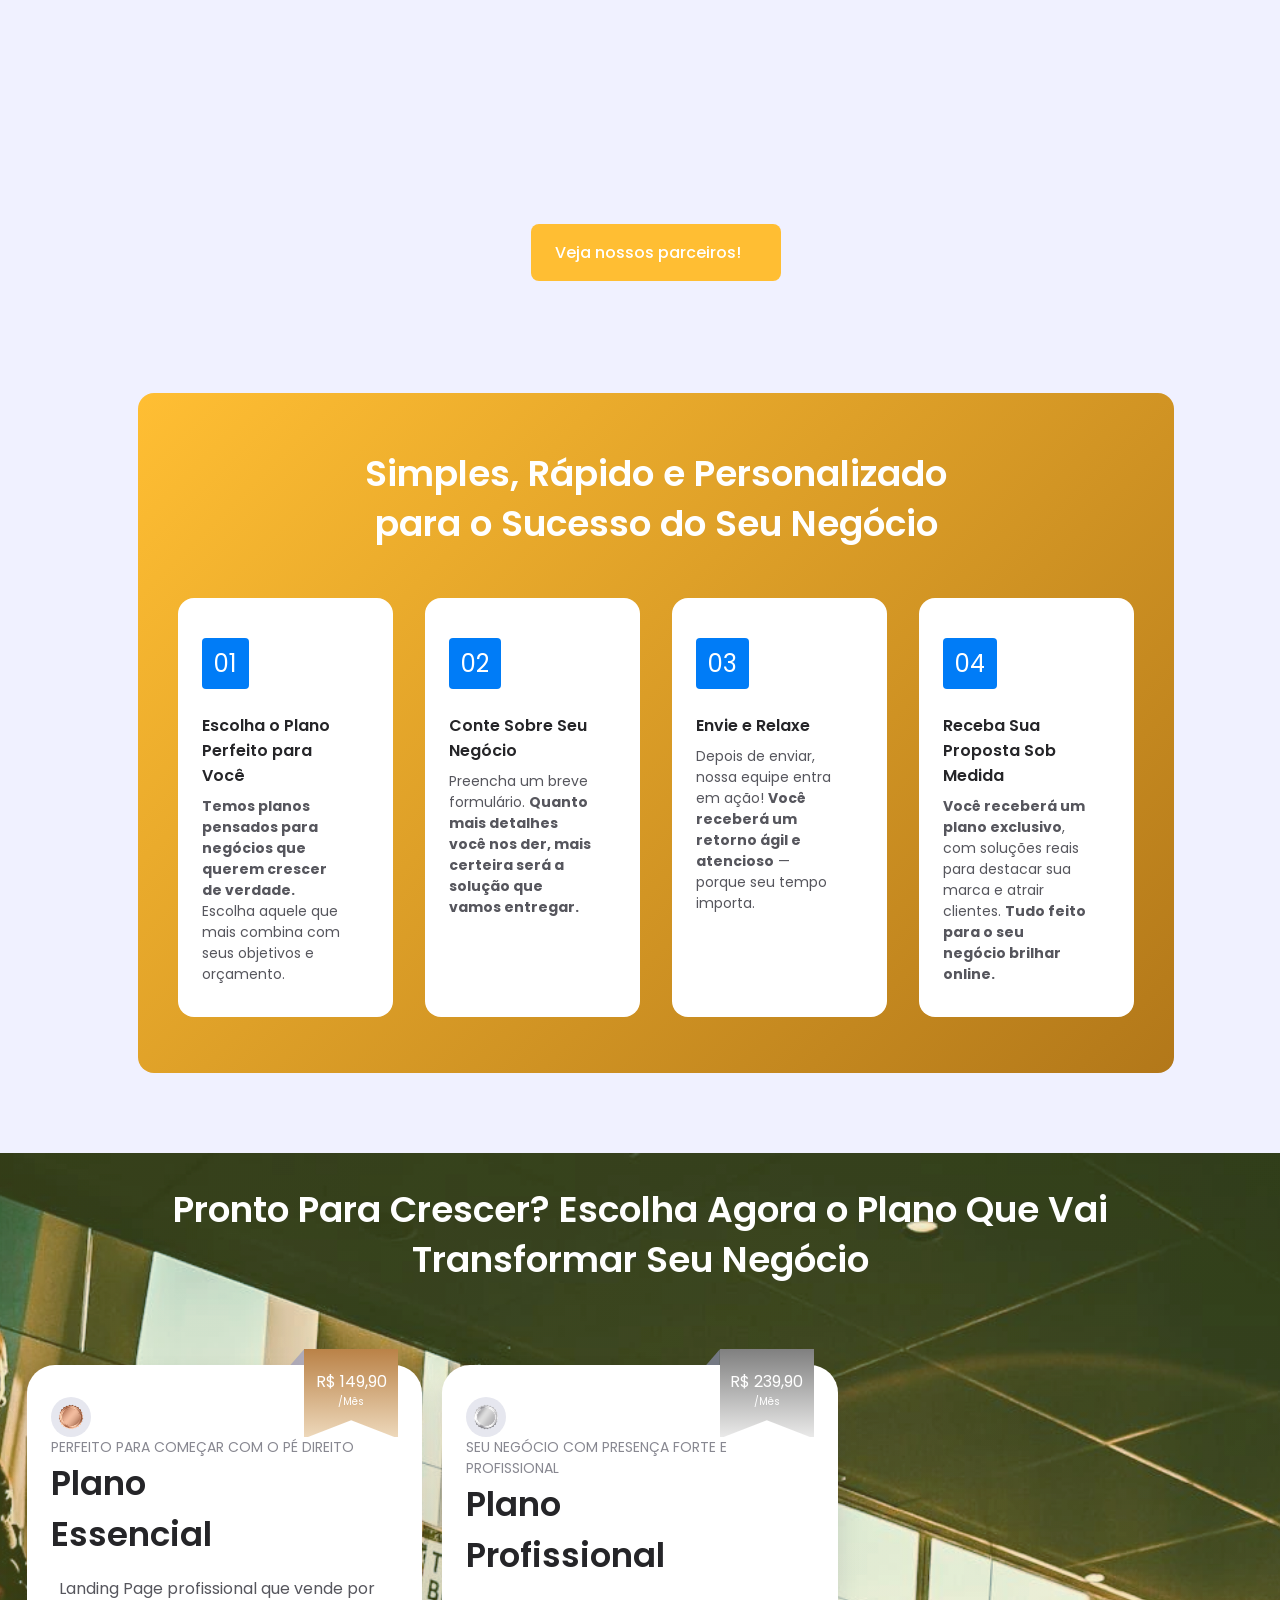
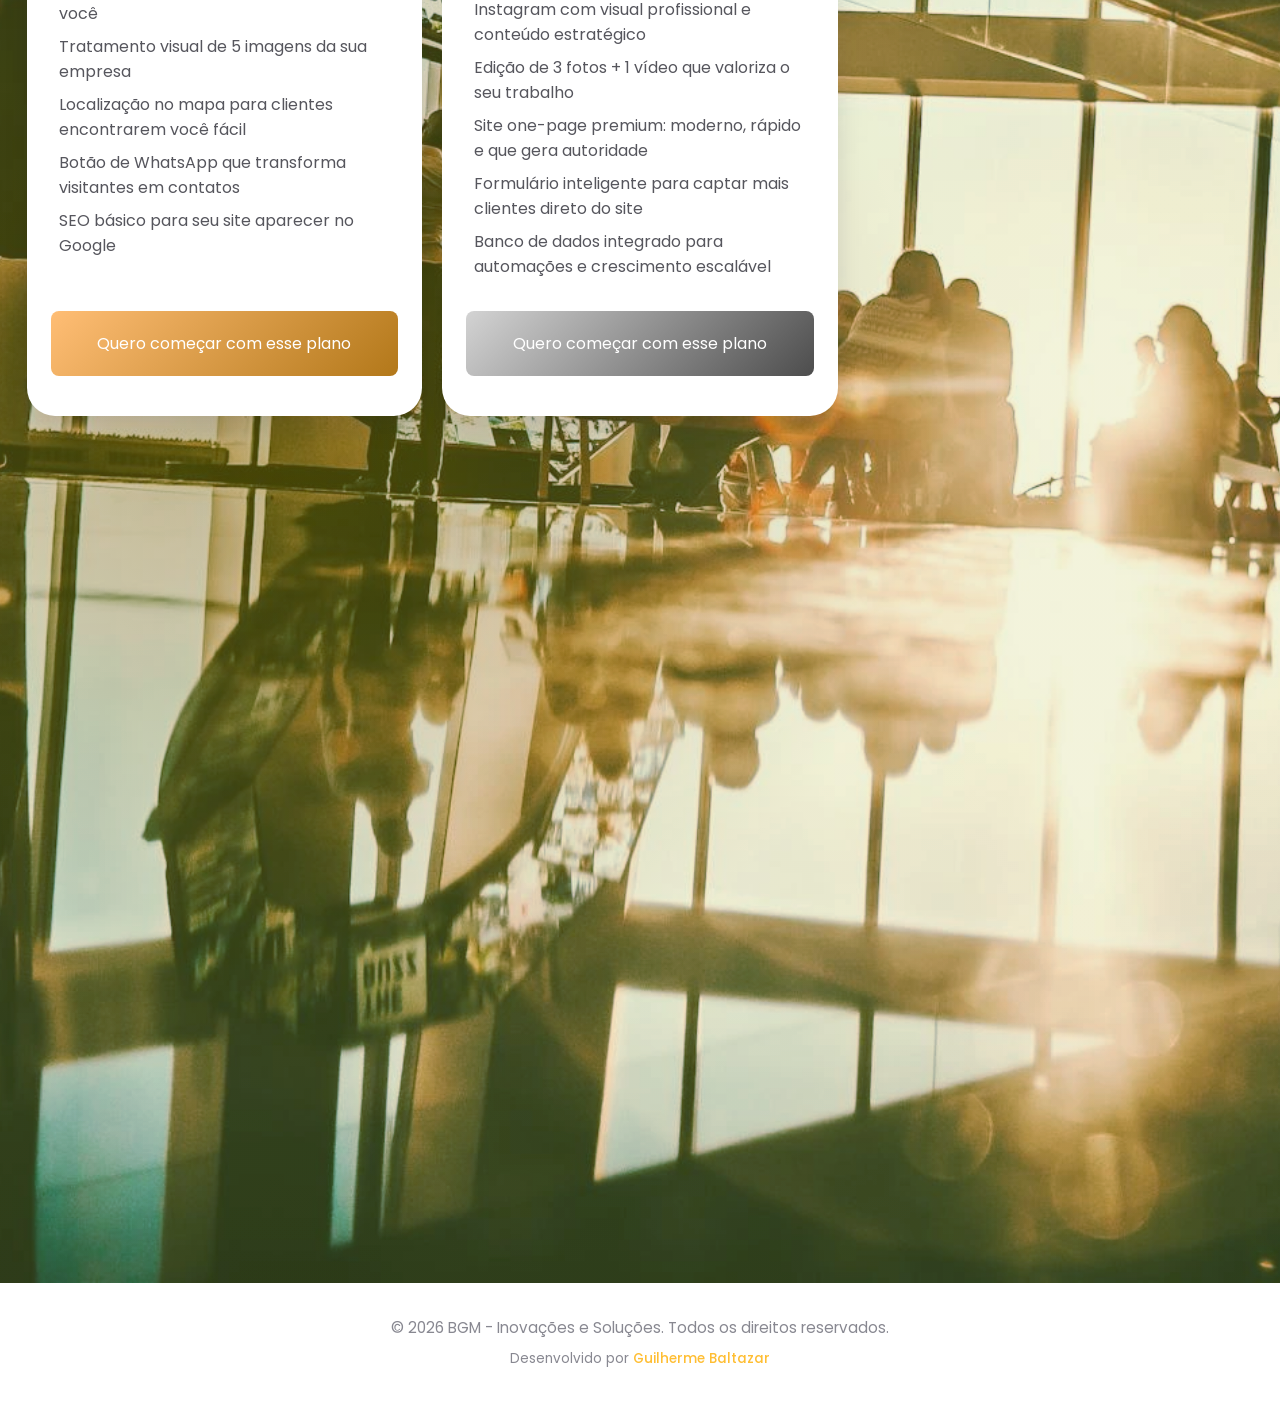
==== commit 0e4bb639: "sem zap por enquanto" ====
--- a/index.html
+++ b/index.html
@@ -140,7 +140,7 @@
                             target="_blank" class="home__social-link" aria-label="Instagram">
                             <i class="ri-instagram-line" aria-hidden="true"></i>
                         </a>
-                        <a href="#plans" target="_blank" class="home__social-link" aria-label="whatsapp">
+                        <a href="#plans" style="display: none;" target="_blank" class="home__social-link" aria-label="whatsapp">
                             <i class="ri-whatsapp-line" aria-hidden="true"></i>
                         </a>
                     </div>
@@ -672,7 +672,7 @@
                 </div>
 
                 <div class="modal__actions">
-                    <a class="modal__button modal__button-primary">
+                    <a style="display: none;" class="modal__button modal__button-primary">
                         <i class="ri-whatsapp-line"></i> Contratar pelo WhatsApp
                     </a>
                     <button class="modal__button modal__button-secondary open-proposal-modal" data-plan="">
@@ -744,7 +744,7 @@
         </a>
 
         <!-- Botão WhatsApp -->
-        <a href="https://wa.me/seunumerodewhatsapp" class="floating-button whatsapp-button"
+        <a style="display: none;" href="https://wa.me/seunumerodewhatsapp" class="floating-button whatsapp-button"
             aria-label="Fale conosco no WhatsApp" target="_blank" rel="noopener noreferrer">
             <i class="ri-whatsapp-line"></i>
         </a>
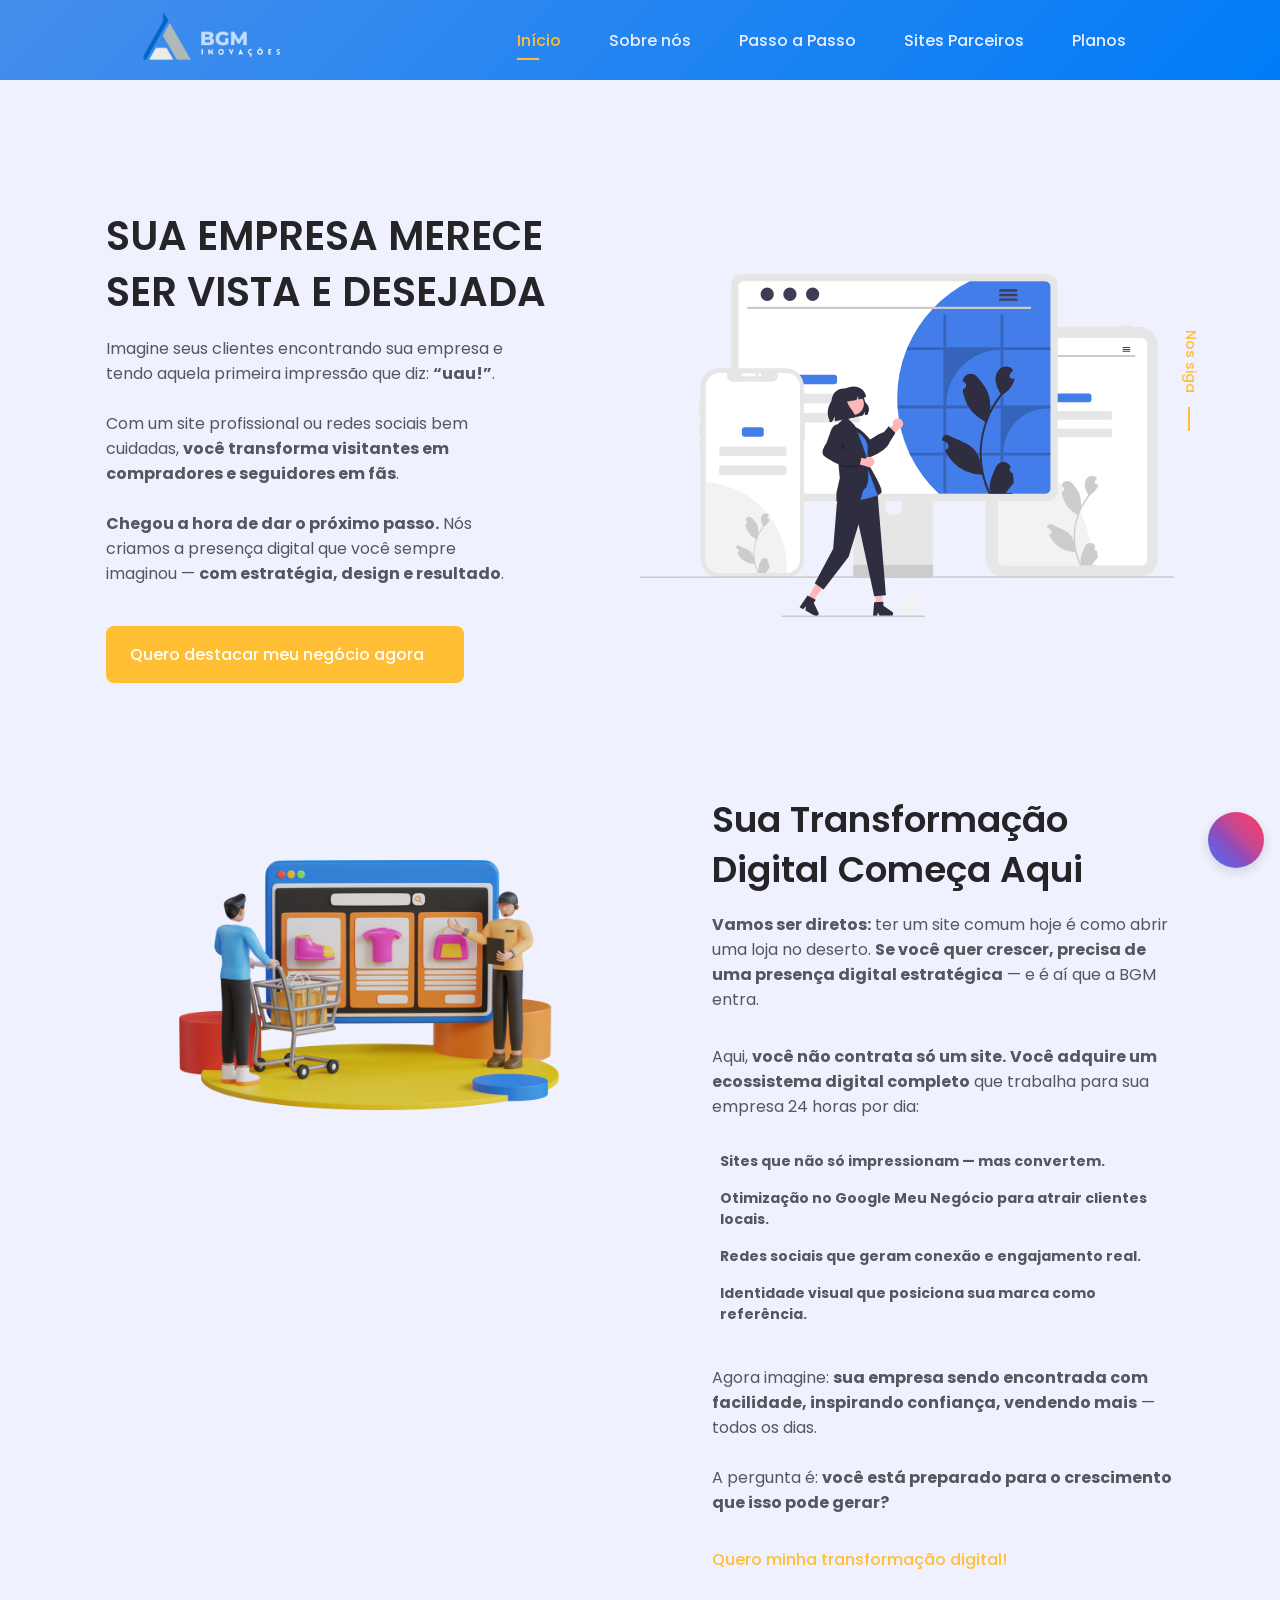
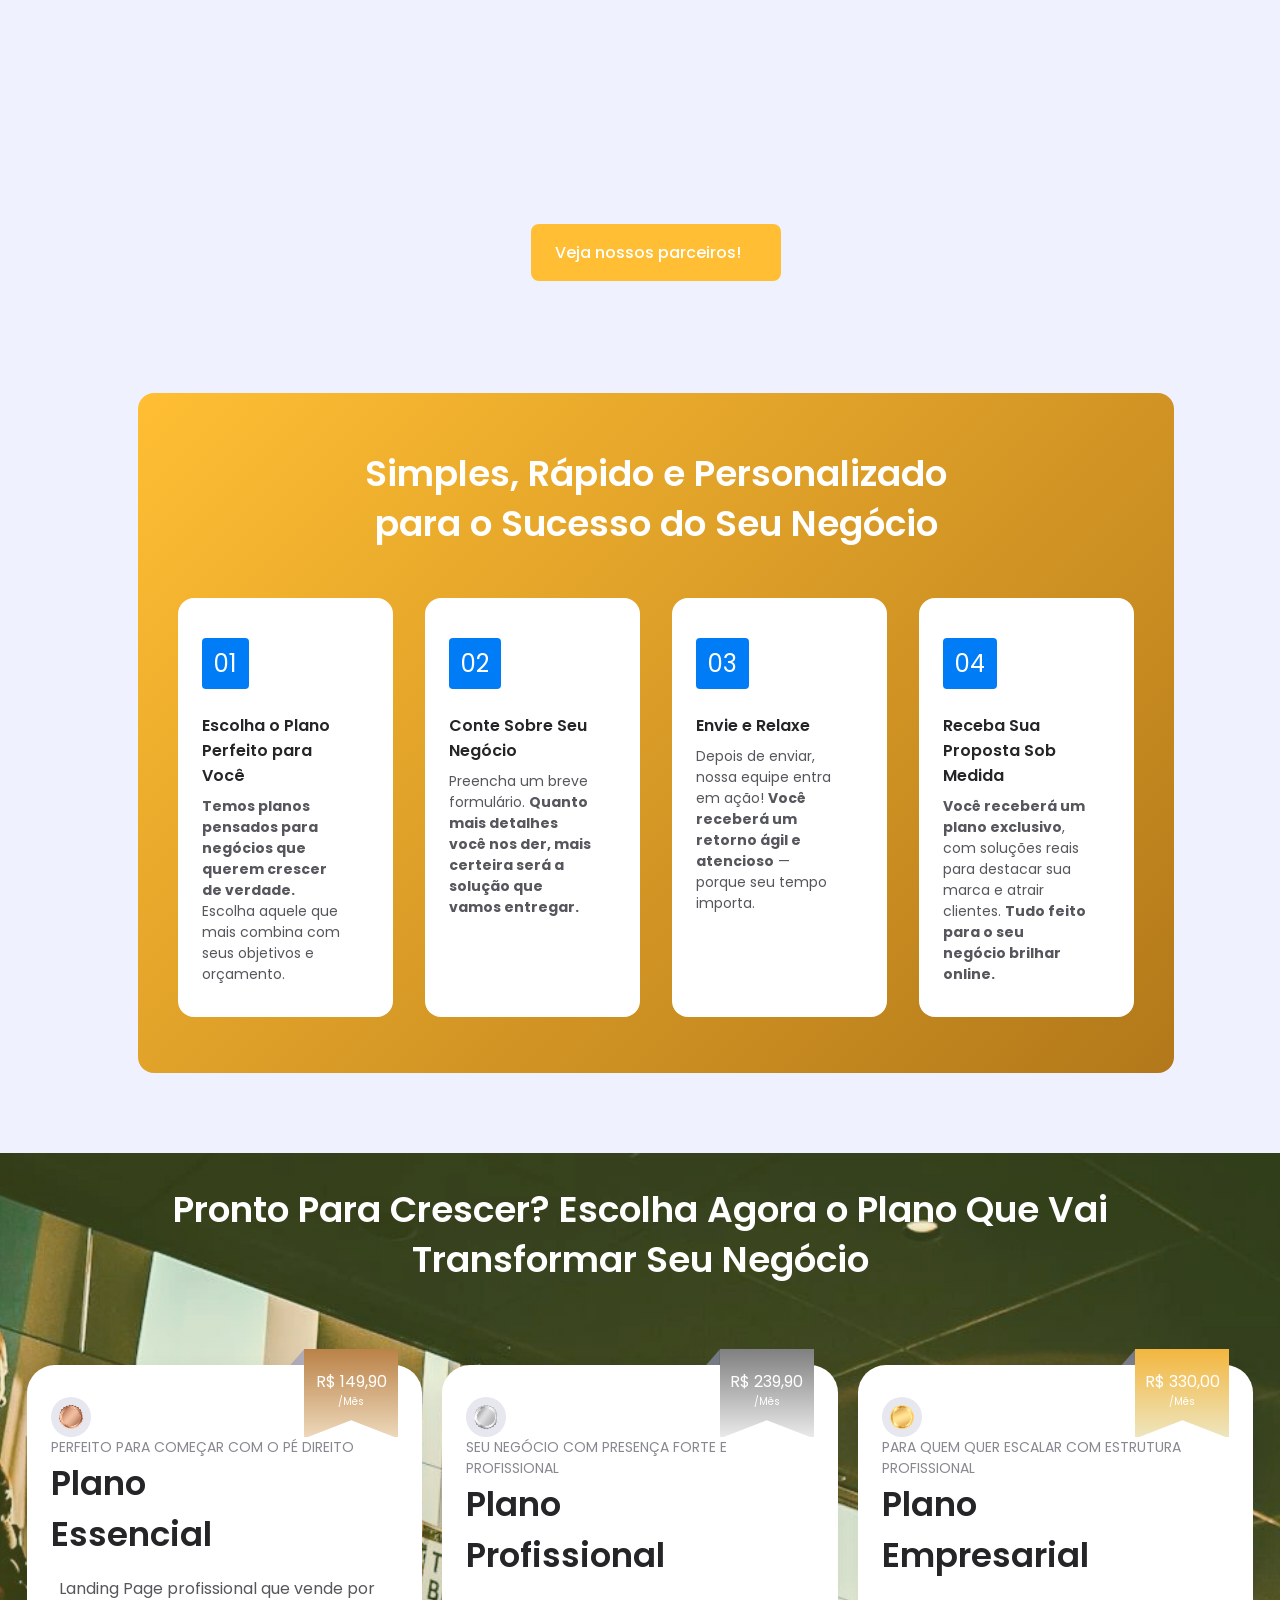
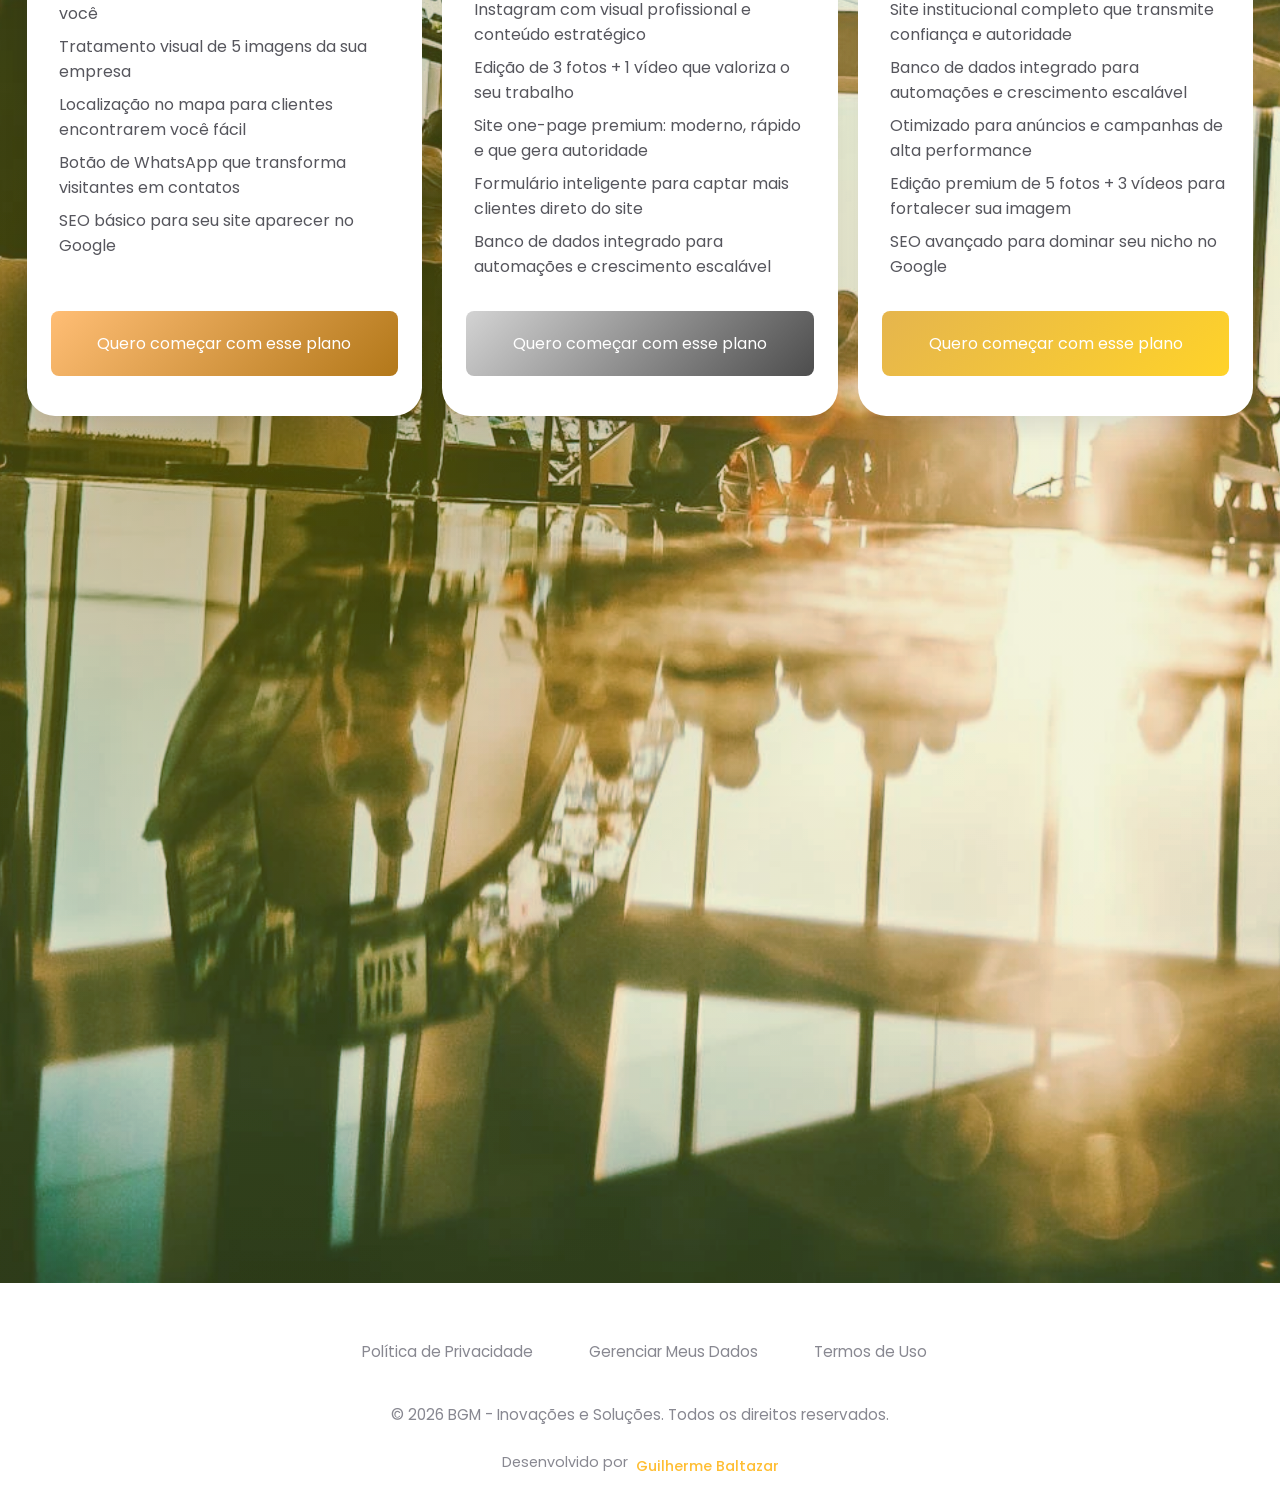
==== commit 229f4b8a: "feat: implementa sistema de modais e corrige funcionalidades de scroll - Adiciona componentes de mod" ====
--- a/index.html
+++ b/index.html
@@ -52,8 +52,11 @@
 
 
     <!-- Icons -->
-    <link href="https://cdn.jsdelivr.net/npm/remixicon@2.5.0/fonts/remixicon.css" rel="stylesheet">
-    <link rel="stylesheet" href="https://unicons.iconscout.com/release/v3.0.6/css/line.css">
+    <!-- Remix Icon (versão mais recente) -->
+    <link href="https://cdn.jsdelivr.net/npm/remixicon@4.2.0/fonts/remixicon.css" rel="stylesheet">
+
+    <!-- Unicons (versão mais recente) -->
+    <link rel="stylesheet" href="https://unicons.iconscout.com/release/v4.0.8/css/line.css">
 
     <!-- CSS -->
     <link rel="stylesheet" href="assets/css/styles.css?v=1.0.0">
@@ -140,7 +143,8 @@
                             target="_blank" class="home__social-link" aria-label="Instagram">
                             <i class="ri-instagram-line" aria-hidden="true"></i>
                         </a>
-                        <a href="#plans" style="display: none;" target="_blank" class="home__social-link" aria-label="whatsapp">
+                        <a href="#plans" style="display: none;" target="_blank" class="home__social-link"
+                            aria-label="whatsapp">
                             <i class="ri-whatsapp-line" aria-hidden="true"></i>
                         </a>
                     </div>
@@ -682,34 +686,176 @@
             </div>
         </div>
 
-        <!-- Modal Content -->
-        <div id="proposalModal" class="modal">
+        <!-- Modal de Proposta -->
+        <div id="proposalModal" class="modal" aria-hidden="true">
             <div class="modal-content" role="document">
-                <span class="close" aria-label="Close modal">&times;</span>
-                <h2 id="modalTitle">Informações</h2>
-                <p style="padding: 2rem 0;">Por favor, preencha este formulário para que possamos entrar em contato com
-                    você!</p>
-
-                <form id="modalForm" action="processar_formulario.php" method="POST">
+                <span class="close" aria-label="Fechar modal">&times;</span>
+                <div class="modal__header">
+                    <h2 id="modalTitle">Informações</h2>
+                    <p class="modal__subtitle">Preencha este formulário para que possamos entrar em contato com você!
+                    </p>
+                </div>
+
+                <form id="modalForm" action="PHP/processar_formulario.php" method="POST">
                     <input type="hidden" id="planType" name="planType" value="">
 
-                    <label for="name">Nome Completo:</label>
-                    <input type="text" id="name" name="user_name" required placeholder="Digite seu nome completo"><br>
-
-                    <label for="email">Melhor E-mail:</label>
-                    <input type="email" id="email" name="user_email" class="email-input" required
-                        placeholder="Digite seu e-mail" pattern="[a-z0-9._%+-]+@[a-z0-9.-]+\.[a-z]{2,}$"><br>
-
-                    <label for="phone">Telefone para Contato:</label>
-                    <input type="tel" id="phone" name="user_tel" class="phone-input" required
-                        placeholder="(00) 00000-0000" maxlength="15"><br>
-
-                    <label for="idea">Descreva sua ideia:</label>
-                    <textarea id="idea" name="user_idea" rows="4" required
-                        placeholder="Conte um pouco sobre sua ideia"></textarea><br>
-
-                    <button type="submit" class="card__button">Enviar</button>
+                    <div class="form__group">
+                        <label for="name">Nome Completo:</label>
+                        <input type="text" id="name" name="user_name" required placeholder="Digite seu nome completo">
+                    </div>
+
+                    <div class="form__group">
+                        <label for="email">Melhor E-mail:</label>
+                        <input type="email" id="email" name="user_email" class="email-input" required
+                            placeholder="Digite seu e-mail" pattern="[a-z0-9._%+-]+@[a-z0-9.-]+\.[a-z]{2,}$">
+                    </div>
+
+                    <div class="form__group">
+                        <label for="phone">Telefone para Contato:</label>
+                        <input type="tel" id="phone" name="user_tel" class="phone-input" required
+                            placeholder="(00) 00000-0000" maxlength="15">
+                    </div>
+
+                    <div class="form__group">
+                        <label for="idea">Descreva sua ideia:</label>
+                        <textarea id="idea" name="user_idea" rows="4" required
+                            placeholder="Conte um pouco sobre sua ideia"></textarea>
+                    </div>
+
+                    <div class="consent-group">
+                        <label class="modern-checkbox">
+                            <input type="checkbox" id="privacy-consent" name="privacy_consent" required>
+                            <span class="checkmark"></span>
+                            <span class="consent-text">Li e concordo com a <a href="privacy.html" target="_blank"
+                                    class="consent-link">Política de Privacidade</a></span>
+                        </label>
+                        <div class="consent-hint">
+                            <i class="ri-information-line"></i> Seus dados estão protegidos conforme a LGPD
+                        </div>
+                    </div>
+                    <button type="submit" class="modal__button">
+                        <i class="ri-send-plane-fill"></i> Enviar
+                    </button>
                 </form>
+            </div>
+        </div>
+
+        <!-- Modal de Gerenciamento de Dados -->
+        <div id="dataManagementModal" class="modal" aria-hidden="true">
+            <div class="modal-content" role="document">
+                <span class="close" aria-label="Fechar modal">&times;</span>
+                <div class="modal__header">
+                    <h2>Gerenciar Meus Dados</h2>
+                    <p class="modal__subtitle">Exercite seus direitos conforme a LGPD</p>
+                </div>
+
+                <div class="tabs">
+                    <button class="tab-btn active" data-tab="request">Solicitação</button>
+                    <button class="tab-btn" data-tab="info">Informações</button>
+                </div>
+
+                <div id="request-tab" class="tab-content active">
+                    <form id="modalForm" action="PHP/processar_dados.php" method="POST">
+                        <div class="form__group">
+                            <label for="request-name">Nome Completo</label>
+                            <input type="text" id="request-name" name="name" required>
+                        </div>
+
+                        <div class="form__group">
+                            <label for="request-email">E-mail</label>
+                            <input type="email" id="request-email" name="email" required>
+                        </div>
+
+                        <div class="form__group">
+                            <label for="request-type">Tipo de Solicitação</label>
+                            <select id="request-type" name="request_type" required>
+                                <option value="">Selecione...</option>
+                                <option value="access">Acessar meus dados</option>
+                                <option value="correction">Corrigir meus dados</option>
+                                <option value="deletion">Excluir meus dados</option>
+                                <option value="portability">Solicitar portabilidade</option>
+                                <option value="revoke">Revogar consentimento</option>
+                                <option value="other">Outro</option>
+                            </select>
+                        </div>
+
+                        <div class="form__group" id="details-group" style="display: none;">
+                            <label for="request-details">Detalhes da Solicitação</label>
+                            <textarea id="request-details" name="details" rows="3"></textarea>
+                        </div>
+
+                        <button type="submit" class="modal__button">
+                            <i class="ri-send-plane-fill"></i> Enviar Solicitação
+                        </button>
+                    </form>
+                </div>
+
+                <div id="info-tab" class="tab-content">
+                    <div class="info-content">
+                        <h3>Seus direitos conforme a LGPD</h3>
+                        <ul class="modal__features">
+                            <li>
+                                <div class="feature-title">
+                                    <i class="ri-eye-line"></i> Acesso
+                                </div>
+                                <p class="feature-description">Solicitar uma cópia dos dados pessoais que temos sobre
+                                    você.</p>
+                            </li>
+                            <li>
+                                <div class="feature-title">
+                                    <i class="ri-edit-line"></i> Correção
+                                </div>
+                                <p class="feature-description">Solicitar a atualização de dados incompletos, inexatos ou
+                                    desatualizados.</p>
+                            </li>
+                            <li>
+                                <div class="feature-title">
+                                    <i class="ri-delete-bin-line"></i> Exclusão
+                                </div>
+                                <p class="feature-description">Solicitar a eliminação de dados tratados com seu
+                                    consentimento.</p>
+                            </li>
+                            <li>
+                                <div class="feature-title">
+                                    <i class="ri-share-line"></i> Portabilidade
+                                </div>
+                                <p class="feature-description">Solicitar a transferência de dados a outro fornecedor de
+                                    serviço.</p>
+                            </li>
+                            <li>
+                                <div class="feature-title">
+                                    <i class="ri-close-circle-line"></i> Revogação
+                                </div>
+                                <p class="feature-description">Retirar seu consentimento quando este for a base legal
+                                    para tratamento.</p>
+                            </li>
+                        </ul>
+                    </div>
+                </div>
+            </div>
+        </div>
+
+        <!-- Modal de Confirmação -->
+        <div id="confirmationModal" class="modal" aria-hidden="true">
+            <div class="modal-content modal-status">
+                <div class="status-icon success">
+                    <i class="ri-checkbox-circle-fill"></i>
+                </div>
+                <h2>Solicitação Enviada!</h2>
+                <p>Sua solicitação foi registrada com sucesso. Entraremos em contato em até 5 dias úteis.</p>
+                <button class="modal__button status-close">Fechar</button>
+            </div>
+        </div>
+
+        <!-- Modal de Erro -->
+        <div id="errorModal" class="modal" aria-hidden="true">
+            <div class="modal-content modal-status">
+                <div class="status-icon error">
+                    <i class="ri-close-circle-fill"></i>
+                </div>
+                <h2>Erro no Envio</h2>
+                <p id="errorMessage">Ocorreu um erro ao processar sua solicitação. Por favor, tente novamente.</p>
+                <button class="modal__button status-close">Fechar</button>
             </div>
         </div>
 
@@ -717,19 +863,36 @@
     </main>
     <!--==================== FOOTER ====================-->
     <footer class="footer section">
-        <div class="footer__content">
-            <p class="footer__text">
-                &copy; <span class="year">2024</span>
-                BGM - Inovações e Soluções. <br class="mobile-break">
-                Todos os direitos reservados.
-            </p>
-            <p class="developer-credit">
-                Desenvolvido por
-                <a href="https://www.instagram.com/yguilhermeb/" target="_blank" rel="noopener noreferrer"
-                    aria-label="Instagram do desenvolvedor Guilherme Baltazar">
-                    Guilherme Baltazar
-                </a>
-            </p>
+        <div class="footer__container container grid">
+            <div class="footer__content">
+                <div class="footer__links">
+                    <a href="privacy.html" class="footer__link">
+                        <i class="ri-shield-keyhole-line"></i> Política de Privacidade
+                    </a>
+                    <a href="#" id="manageDataBtn" class="footer__link">
+                        <i class="ri-database-2-line"></i> Gerenciar Meus Dados
+                    </a>
+                    <a href="terms.html" class="footer__link">
+                        <i class="ri-file-text-line"></i> Termos de Uso
+                    </a>
+                </div>
+
+                <div class="footer__info">
+                    <p class="footer__text">
+                        &copy; <span class="year">2024</span>
+                        BGM - Inovações e Soluções.<br class="mobile-break">
+                        Todos os direitos reservados.
+                    </p>
+
+                    <p class="developer-credit">
+                        Desenvolvido por
+                        <a href="https://www.instagram.com/yguilhermeb/" target="_blank" rel="noopener noreferrer"
+                            aria-label="Instagram do desenvolvedor Guilherme Baltazar" class="footer__link">
+                            <i class="ri-instagram-line"></i> Guilherme Baltazar
+                        </a>
+                    </p>
+                </div>
+            </div>
         </div>
     </footer>
 
@@ -753,7 +916,8 @@
     <!--=============== SCROLL REVEAL ===============-->
     <script src="assets/js/scrollreveal.min.js"></script>
     <!--=============== MAIN JS ===============-->
-    <script src="assets/js/main.js?v=1.0.0"></script>
+    <script src="assets/js/main.js?v=1.0.0" defer></script>
+
 
 </body>
 
--- a/assets/css/styles.css
+++ b/assets/css/styles.css
@@ -1930,292 +1930,877 @@
 }
 
 .footer {
-    background-color: var(--container-color); /* Ou um tom escuro para contraste */
-    padding: 2rem 1rem;
-    text-align: center;
-    border-top: 1px solid rgba(255, 255, 255, 0.1);
+  background-color: var(
+    --container-color
+  ); /* Ou um tom escuro para contraste */
+  padding: 2rem 1rem;
+  text-align: center;
+  border-top: 1px solid rgba(255, 255, 255, 0.1);
 }
 
 .footer__content {
-    max-width: 960px;
-    margin: 0 auto;
+  max-width: 960px;
+  margin: 0 auto;
 }
 
 .footer__text {
-    font-size: 0.95rem;
-    color: var(--text-color-light);
-    margin-bottom: 0.5rem;
-    line-height: 1.6;
+  font-size: 0.95rem;
+  color: var(--text-color-light);
+  margin-bottom: 0.5rem;
+  line-height: 1.6;
 }
 
 .developer-credit {
-    font-size: 0.85rem;
-    color: var(--text-color-light);
+  font-size: 0.85rem;
+  color: var(--text-color-light);
 }
 
 .developer-credit a {
-    color: var(--first-color);
-    text-decoration: none;
-    font-weight: 500;
-    transition: color 0.3s ease;
+  color: var(--first-color);
+  text-decoration: none;
+  font-weight: 500;
+  transition: color 0.3s ease;
 }
 
 .developer-credit a:hover {
-    color: var(--first-color-alt);
-    text-decoration: underline;
+  color: var(--first-color-alt);
+  text-decoration: underline;
 }
 
 .mobile-break {
-    display: none;
+  display: none;
 }
 
 /* Responsivo */
 @media screen and (max-width: 768px) {
-    .footer {
-        padding: 1.5rem 1rem;
-    }
-
-    .footer__text {
-        font-size: 0.9rem;
-    }
-
-    .developer-credit {
-        font-size: 0.8rem;
-    }
-
-    .mobile-break {
-        display: inline;
-    }
+  .footer {
+    padding: 1.5rem 1rem;
+  }
+
+  .footer__text {
+    font-size: 0.9rem;
+  }
+
+  .developer-credit {
+    font-size: 0.8rem;
+  }
+
+  .mobile-break {
+    display: inline;
+  }
+}
+/*=============== MODAL IMPROVEMENTS ===============*/
+.modal-content {
+  background-color: var(--container-color);
+  margin: 5% auto;
+  padding: 2.5rem;
+  border-radius: 1rem;
+  max-width: 600px;
+  width: 90%;
+  position: relative;
+  animation: modalFadeIn 0.4s cubic-bezier(0.175, 0.885, 0.32, 1.275);
+  box-shadow: 0 10px 30px rgba(0, 0, 0, 0.2);
+  border: 1px solid rgba(255, 255, 255, 0.1);
+}
+
+.modal__content--small {
+  max-width: 450px;
+  text-align: center;
+  padding: 2rem;
+}
+
+.modal__header {
+  text-align: center;
+  margin-bottom: 2rem;
+}
+
+.modal__title {
+  color: var(--first-color);
+  font-size: 1.8rem;
+  margin-bottom: 0.5rem;
+  line-height: 1.3;
+}
+
+.modal__subtitle {
+  color: var(--text-color-light);
+  font-size: 1rem;
+  margin-bottom: 0;
+}
+
+/* Tabs */
+.tabs {
+  display: flex;
+  border-bottom: 1px solid var(--first-color-lighten);
+  margin-bottom: 1.5rem;
+  justify-content: center;
+}
+
+.tab-btn {
+  padding: 0.75rem 1.5rem;
+  background: none;
+  border: none;
+  color: var(--text-color-light);
+  cursor: pointer;
+  position: relative;
+  font-size: 0.95rem;
+  font-weight: var(--font-medium);
+  transition: all 0.3s ease;
+}
+
+.tab-btn.active {
+  color: var(--first-color);
+  font-weight: var(--font-semi-bold);
+}
+
+.tab-btn.active::after {
+  content: '';
+  position: absolute;
+  bottom: -1px;
+  left: 0;
+  width: 100%;
+  height: 2px;
+  background-color: var(--first-color);
+}
+
+.tab-content {
+  display: none;
+  animation: fadeIn 0.3s ease;
+}
+
+.tab-content.active {
+  display: block;
+}
+
+@keyframes fadeIn {
+  from { opacity: 0; transform: translateY(10px); }
+  to { opacity: 1; transform: translateY(0); }
+}
+
+/* Form Groups */
+.form__group {
+  margin-bottom: 1.5rem;
+}
+
+.form__group label {
+  display: block;
+  margin-bottom: 0.5rem;
+  color: var(--title-color);
+  font-size: 0.95rem;
+  font-weight: var(--font-medium);
+}
+
+.form__group input,
+.form__group select,
+.form__group textarea {
+  width: 100%;
+  padding: 0.85rem 1rem;
+  border: 1px solid var(--first-color-light);
+  border-radius: 8px;
+  background-color: var(--body-color);
+  color: var(--text-color);
+  font-family: var(--body-font);
+  transition: all 0.3s ease;
+}
+
+.form__group textarea {
+  min-height: 120px;
+  resize: vertical;
+}
+
+.form__group input:focus,
+.form__group select:focus,
+.form__group textarea:focus {
+  outline: none;
+  border-color: var(--first-color);
+  box-shadow: 0 0 0 3px rgba(var(--first-color), 0.1);
+}
+
+.form__group input[type="checkbox"] {
+  width: auto;
+  margin-right: 0.5rem;
+}
+
+/* Confirmation Icon */
+.confirmation-icon {
+  font-size: 4rem;
+  color: var(--first-color);
+  margin-bottom: 1.5rem;
+}
+
+.confirmation-icon i {
+  display: inline-block;
+  animation: bounceIn 0.6s cubic-bezier(0.175, 0.885, 0.32, 1.275);
+}
+
+@keyframes bounceIn {
+  0% { transform: scale(0.5); opacity: 0; }
+  50% { transform: scale(1.2); opacity: 1; }
+  100% { transform: scale(1); }
+}
+
+/* Footer Links */
+.footer__links {
+  display: flex;
+  justify-content: center;
+  gap: 1.5rem;
+  margin-bottom: 1.5rem;
+  flex-wrap: wrap;
+}
+
+.footer__links a {
+  color: var(--text-color-light);
+  font-size: 0.95rem;
+  transition: all 0.3s ease;
+  padding: 0.5rem;
+  border-radius: 4px;
+}
+
+.footer__links a:hover {
+  color: var(--first-color);
+  background-color: rgba(var(--first-color), 0.1);
+  text-decoration: none;
+}
+
+/* Responsivo */
+@media screen and (max-width: 768px) {
+  .modal-content {
+    padding: 1.5rem;
+    margin: 10% auto;
+  }
+  
+  .modal__title {
+    font-size: 1.5rem;
+  }
+  
+  .tabs {
+    flex-wrap: wrap;
+  }
+  
+  .tab-btn {
+    padding: 0.5rem 1rem;
+    font-size: 0.9rem;
+  }
+  
+  .footer__links {
+    gap: 1rem;
+  }
+}
+
+@media screen and (max-width: 480px) {
+  .modal-content {
+    width: 95%;
+    padding: 1.25rem;
+  }
+  
+  .footer__links {
+    flex-direction: column;
+    align-items: center;
+    gap: 0.5rem;
+  }
+}
+
+/* Modal de Status (Confirmação/Erro) */
+.modal-status {
+  text-align: center;
+  max-width: 450px;
+  padding: 2rem;
+}
+
+.status-icon {
+  font-size: 4rem;
+  margin-bottom: 1rem;
+}
+
+.status-icon.success {
+  color: #10b981; /* Verde */
+}
+
+.status-icon.error {
+  color: #ef4444; /* Vermelho */
+}
+
+.modal-status h2 {
+  margin-bottom: 1rem;
+  color: var(--title-color);
+}
+
+.modal-status p {
+  margin-bottom: 1.5rem;
+  color: var(--text-color);
+}
+
+.modal-status .modal__button {
+  width: 100%;
+  margin-top: 1rem;
+}
+
+/* Animação de entrada */
+@keyframes modalFadeIn {
+  from {
+    opacity: 0;
+    transform: translateY(-20px);
+  }
+  to {
+    opacity: 1;
+    transform: translateY(0);
+  }
+}
+
+.modal-status {
+  animation: modalFadeIn 0.3s ease-out;
+}
+
+/*=============== FOOTER ===============*/
+.footer {
+  background-color: var(--container-color);
+  padding: 3rem 0 2rem;
+  border-top: 1px solid rgba(255, 255, 255, 0.1);
+}
+
+.footer__container {
+  row-gap: 2rem;
+}
+
+.footer__links {
+  display: flex;
+  flex-direction: column;
+  gap: 1.5rem;
+  margin-bottom: 2rem;
+}
+
+.footer__link {
+  display: inline-flex;
+  align-items: center;
+  gap: 0.5rem;
+  color: var(--text-color-light);
+  transition: color 0.3s ease;
+}
+
+.footer__link i {
+  font-size: 1.2rem;
+}
+
+.footer__link:hover {
+  color: var(--first-color);
+  text-decoration: none;
+}
+
+.footer__info {
+  display: flex;
+  flex-direction: column;
+  gap: 1rem;
+}
+
+.footer__text {
+  color: var(--text-color-light);
+  font-size: 0.95rem;
+  line-height: 1.6;
+}
+
+.developer-credit {
+  color: var(--text-color-light);
+  font-size: 0.9rem;
+}
+
+.developer-credit a {
+  color: var(--first-color);
+  font-weight: 500;
+  display: inline-flex;
+  align-items: center;
+  gap: 0.25rem;
+}
+
+/*=============== BREAKPOINTS ===============*/
+@media screen and (min-width: 576px) {
+  .footer__links {
+    flex-direction: row;
+    justify-content: center;
+    gap: 2rem;
+  }
+  
+  .footer__info {
+    align-items: center;
+    text-align: center;
+  }
+}
+
+@media screen and (min-width: 768px) {
+  .footer__container {
+    grid-template-columns: repeat(1, 1fr);
+    align-items: center;
+  }
+  
+  .footer__links {
+  }
+  
+  .footer__info {
+    text-align: right;
+  }
+}
+
+
+/* Grupo de consentimento */
+.consent-group {
+  margin: 1.5rem 0;
+  padding: 1rem;
+  background-color: rgba(var(--first-color), 0.05);
+  border-radius: 12px;
+  border-left: 4px solid var(--first-color);
+  transition: all 0.3s ease;
+}
+
+.consent-group:hover {
+  background-color: rgba(var(--first-color), 0.1);
+}
+
+/* Checkbox moderno */
+.modern-checkbox {
+  display: flex;
+  align-items: flex-start;
+  position: relative;
+  padding-left: 2rem;
+  cursor: pointer;
+  user-select: none;
+  margin-bottom: 0.5rem;
+}
+
+.modern-checkbox input {
+  position: absolute;
+  opacity: 0;
+  cursor: pointer;
+  height: 0;
+  width: 0;
+}
+
+.checkmark {
+  position: absolute;
+  top: 0;
+  left: 0;
+  height: 1.25rem;
+  width: 1.25rem;
+  background-color: var(--body-color);
+  border: 2px solid var(--first-color);
+  border-radius: 4px;
+  transition: all 0.2s ease;
+}
+
+.modern-checkbox:hover input ~ .checkmark {
+  background-color: var(--first-color-lighten);
+}
+
+.modern-checkbox input:checked ~ .checkmark {
+  background-color: var(--first-color);
+  border-color: var(--first-color);
+}
+
+.checkmark:after {
+  content: "";
+  position: absolute;
+  display: none;
+}
+
+.modern-checkbox input:checked ~ .checkmark:after {
+  display: block;
+}
+
+.modern-checkbox .checkmark:after {
+  left: 5px;
+  top: 1px;
+  width: 5px;
+  height: 10px;
+  border: solid white;
+  border-width: 0 2px 2px 0;
+  transform: rotate(45deg);
+}
+
+/* Texto do consentimento */
+.consent-text {
+  color: var(--text-color);
+  font-size: 0.95rem;
+  line-height: 1.5;
+  margin-left: 0.5rem;
+}
+
+.consent-link {
+  color: var(--first-color);
+  text-decoration: none;
+  font-weight: 500;
+  position: relative;
+  transition: color 0.3s ease;
+}
+
+.consent-link:hover {
+  color: var(--first-color-alt);
+}
+
+.consent-link::after {
+  content: '';
+  position: absolute;
+  bottom: -1px;
+  left: 0;
+  width: 0;
+  height: 1px;
+  background-color: var(--first-color);
+  transition: width 0.3s ease;
+}
+
+.consent-link:hover::after {
+  width: 100%;
+}
+
+/* Dica de consentimento */
+.consent-hint {
+  display: flex;
+  align-items: center;
+  color: var(--text-color-light);
+  font-size: 0.85rem;
+  margin-top: 0.5rem;
+  padding-left: 2rem;
+}
+
+.consent-hint i {
+  margin-right: 0.5rem;
+  color: var(--first-color);
+  font-size: 1rem;
+}
+
+/* Efeito de foco para acessibilidade */
+.modern-checkbox input:focus-visible ~ .checkmark {
+  box-shadow: 0 0 0 3px rgba(var(--first-color), 0.3);
+  outline: none;
+}
+
+/* Estado inválido (quando requerido e não marcado) */
+.modern-checkbox input:invalid ~ .checkmark {
+  border-color: #e74c3c;
+  animation: shake 0.5s ease;
+}
+
+@keyframes shake {
+  0%, 100% { transform: translateX(0); }
+  20%, 60% { transform: translateX(-5px); }
+  40%, 80% { transform: translateX(5px); }
+}
+
+/* Dark mode adjustments */
+@media (prefers-color-scheme: dark) {
+  .checkmark {
+    background-color: var(--container-color);
+  }
+  
+  .consent-group {
+    background-color: rgba(255, 255, 255, 0.05);
+  }
+  
+  .consent-group:hover {
+    background-color: rgba(255, 255, 255, 0.1);
+  }
 }
 
 
 /*=============== PARTNERS BUTTON ===============*/
 .parteners__button-container {
-    display: flex;
-    justify-content: center;
-    margin-top: var(--mb-2-5);
+  display: flex;
+  justify-content: center;
+  margin-top: var(--mb-2-5);
 }
 
 .button {
-    display: inline-flex;
-    align-items: center;
-    background-color: var(--first-color);
-    padding: 1rem 1.5rem;
-    border-radius: 0.5rem;
-    font-weight: var(--font-medium);
-    transition: 0.3s;
+  display: inline-flex;
+  align-items: center;
+  background-color: var(--first-color);
+  padding: 1rem 1.5rem;
+  border-radius: 0.5rem;
+  font-weight: var(--font-medium);
+  transition: 0.3s;
 }
 
 .button:hover {
-    background-color: var(--first-color);
-    transform: translateY(-3px);
-    box-shadow: 0 10px 20px rgba(0, 0, 0, 0.1);
+  background-color: var(--first-color);
+  transform: translateY(-3px);
+  box-shadow: 0 10px 20px rgba(0, 0, 0, 0.1);
 }
 
 .button__icon {
-    margin-left: var(--mb-0-5);
-    transition: 0.3s;
+  margin-left: var(--mb-0-5);
+  transition: 0.3s;
 }
 
 .button:hover .button__icon {
-    transform: translateX(5px);
+  transform: translateX(5px);
 }
 
 /*=============== PARTNERS PAGE ===============*/
 .partners-page {
-    padding: 7rem 0 3rem;
+  padding: 7rem 0 3rem;
 }
 
 .partners__description {
-    text-align: center;
-    margin-bottom: var(--mb-2-5);
-    color: var(--text-color-light);
-    max-width: 600px;
-    margin-left: auto;
-    margin-right: auto;
+  text-align: center;
+  margin-bottom: var(--mb-2-5);
+  color: var(--text-color-light);
+  max-width: 600px;
+  margin-left: auto;
+  margin-right: auto;
 }
 
 .partners__grid {
-    grid-template-columns: repeat(auto-fill, minmax(300px, 1fr));
-    gap: 2rem;
+  grid-template-columns: repeat(auto-fill, minmax(300px, 1fr));
+  gap: 2rem;
 }
 
 .partners__card {
-    background: var(--container-color);
-    border-radius: 1rem;
-    overflow: hidden;
-    transition: transform 0.3s, box-shadow 0.3s;
-    box-shadow: 0 4px 6px rgba(0, 0, 0, 0.1);
+  background: var(--container-color);
+  border-radius: 1rem;
+  overflow: hidden;
+  transition: transform 0.3s, box-shadow 0.3s;
+  box-shadow: 0 4px 6px rgba(0, 0, 0, 0.1);
 }
 
 .partners__card:hover {
-    transform: translateY(-10px);
-    box-shadow: 0 15px 30px rgba(0, 0, 0, 0.2);
+  transform: translateY(-10px);
+  box-shadow: 0 15px 30px rgba(0, 0, 0, 0.2);
 }
 
 .partners__img-container {
-    overflow: hidden;
-    height: 200px;
-    position: relative;
+  overflow: hidden;
+  height: 200px;
+  position: relative;
 }
 
 .partners__img {
-    width: 100%;
-    height: 100%;
-    object-fit: cover;
-    transition: transform 0.5s;
+  width: 100%;
+  height: 100%;
+  object-fit: cover;
+  transition: transform 0.5s;
 }
 
 .partners__card:hover .partners__img {
-    transform: scale(1.05);
+  transform: scale(1.05);
 }
 
 .partners__data {
-    padding: 1.5rem;
+  padding: 1.5rem;
 }
 
 .partners__name {
-    font-size: var(--h3-font-size);
-    margin-bottom: var(--mb-0-75);
-    color: var(--title-color);
+  font-size: var(--h3-font-size);
+  margin-bottom: var(--mb-0-75);
+  color: var(--title-color);
 }
 
 .partners__description-card {
-    font-size: var(--small-font-size);
-    margin-bottom: var(--mb-1-5);
-    color: var(--text-color-light);
+  font-size: var(--small-font-size);
+  margin-bottom: var(--mb-1-5);
+  color: var(--text-color-light);
 }
 
 .partners__button-container {
-    text-align: right;
+  text-align: right;
 }
 
 .button--small {
-    padding: 0.75rem 1.25rem;
-    font-size: var(--small-font-size);
+  padding: 0.75rem 1.25rem;
+  font-size: var(--small-font-size);
 }
 
 /* Ícone de seta para canto */
 .ri-arrow-right-up-line {
-    font-size: 1rem;
+  font-size: 1rem;
 }
 
 /* Responsividade */
 @media screen and (max-width: 768px) {
-    .partners__grid {
-        grid-template-columns: 1fr;
-    }
-    
-    .partners-page {
-        padding: 5rem 0 2rem;
-    }
-}
-
+  .partners__grid {
+    grid-template-columns: 1fr;
+  }
+
+  .partners-page {
+    padding: 5rem 0 2rem;
+  }
+}
 
 /* Estilos específicos para o card Big Pizza */
 .partners__logo-overlay {
-    position: absolute;
-    bottom: -20px;
-    right: 20px;
-    width: 80px;
-    height: 80px;
-    background: var(--container-color);
-    border-radius: 50%;
-    display: flex;
-    align-items: center;
-    justify-content: center;
-    box-shadow: 0 4px 12px rgba(0, 0, 0, 0.15);
-    z-index: 2;
-    border: 4px solid var(--body-color);
+  position: absolute;
+  bottom: -20px;
+  right: 20px;
+  width: 80px;
+  height: 80px;
+  background: var(--container-color);
+  border-radius: 50%;
+  display: flex;
+  align-items: center;
+  justify-content: center;
+  box-shadow: 0 4px 12px rgba(0, 0, 0, 0.15);
+  z-index: 2;
+  border: 4px solid var(--body-color);
 }
 
 .partners__logo {
-    width: 60px;
-    height: 60px;
-    object-fit: contain;
+  width: 60px;
+  height: 60px;
+  object-fit: contain;
 }
 
 .partners__header {
-    display: flex;
-    justify-content: space-between;
-    align-items: center;
-    margin-bottom: var(--mb-0-75);
+  display: flex;
+  justify-content: space-between;
+  align-items: center;
+  margin-bottom: var(--mb-0-75);
 }
 
 .partners__rating {
-    display: flex;
-    align-items: center;
-    background-color: var(--first-color-lighten);
-    padding: 0.25rem 0.5rem;
-    border-radius: 1rem;
-    color: var(--first-color);
-    font-size: var(--small-font-size);
-    font-weight: var(--font-semi-bold);
+  display: flex;
+  align-items: center;
+  background-color: var(--first-color-lighten);
+  padding: 0.25rem 0.5rem;
+  border-radius: 1rem;
+  color: var(--first-color);
+  font-size: var(--small-font-size);
+  font-weight: var(--font-semi-bold);
 }
 
 .partners__rating i {
-    color: #FFD700;
-    margin-right: 0.25rem;
+  color: #ffd700;
+  margin-right: 0.25rem;
 }
 
 .partners__features {
-    display: flex;
-    gap: 1rem;
-    margin: var(--mb-1) 0;
+  display: flex;
+  gap: 1rem;
+  margin: var(--mb-1) 0;
 }
 
 .partners__feature {
-    display: flex;
-    align-items: center;
-    font-size: var(--smaller-font-size);
-    color: var(--text-color-light);
+  display: flex;
+  align-items: center;
+  font-size: var(--smaller-font-size);
+  color: var(--text-color-light);
 }
 
 .partners__feature i {
-    margin-right: 0.25rem;
-    color: var(--first-color);
+  margin-right: 0.25rem;
+  color: var(--first-color);
 }
 
 /* Estilos específicos para o card Calhas Taquaral */
 .partners__tag {
-    position: absolute;
-    top: 1rem;
-    left: 1rem;
-    background-color: var(--first-color);;
-    color: white;
-    padding: 0.25rem 0.75rem;
-    border-radius: 1rem;
-    font-size: var(--smaller-font-size);
-    display: flex;
-    align-items: center;
-    gap: 0.25rem;
+  position: absolute;
+  top: 1rem;
+  left: 1rem;
+  background-color: var(--first-color);
+  color: white;
+  padding: 0.25rem 0.75rem;
+  border-radius: 1rem;
+  font-size: var(--smaller-font-size);
+  display: flex;
+  align-items: center;
+  gap: 0.25rem;
 }
 
 .partners__contacts {
-    display: flex;
-    flex-wrap: wrap;
-    gap: 0.75rem;
-    margin: var(--mb-1) 0;
+  display: flex;
+  flex-wrap: wrap;
+  gap: 0.75rem;
+  margin: var(--mb-1) 0;
 }
 
 .partners__contact-link {
-    display: flex;
-    align-items: center;
-    gap: 0.25rem;
-    font-size: var(--small-font-size);
-    color: var(--first-color);
-    transition: color 0.3s;
+  display: flex;
+  align-items: center;
+  gap: 0.25rem;
+  font-size: var(--small-font-size);
+  color: var(--first-color);
+  transition: color 0.3s;
 }
 
 .partners__contact-link:hover {
-    color: var(--first-color-alt);
+  color: var(--first-color-alt);
 }
 
 .partners__contact-link i {
-    font-size: 1rem;
+  font-size: 1rem;
 }
 
 /* Cores específicas para Calhas Taquaral */
 .partners__card[style*="Calhas"] .partners__feature i {
-    color: var(--first-color);
-}+  color: var(--first-color);
+}
+
+/* Estilos específicos para L'Barte em Fios */
+
+.partners__craft-detail {
+  width: 120%;
+  opacity: 0.8;
+}
+
+.partners__social-links {
+  display: flex;
+  gap: 1rem;
+  margin: var(--mb-1) 0;
+}
+
+.partners__social-link {
+  color: var(--text-color-light);
+  font-size: 1.25rem;
+  transition: color 0.3s, transform 0.3s;
+}
+
+.partners__social-link:hover {
+  color: #ff6b6b;
+  transform: translateY(-3px);
+}
+
+/* Efeito especial para o card de artesanato */
+.partners__card:hover .partners__craft-overlay {
+  height: 40px;
+  transition: height 0.3s ease;
+}
+
+/* Estilos específicos para o card da dentista */
+.partners__professional-badge {
+  position: absolute;
+  bottom: 1rem;
+  right: 1rem;
+  background-color: rgba(255, 255, 255, 0.9);
+  color: #3b82f6;
+  padding: 0.25rem 0.75rem;
+  border-radius: 1rem;
+  font-size: var(--tiny-font-size);
+  display: flex;
+  align-items: center;
+  gap: 0.25rem;
+  font-weight: var(--font-semi-bold);
+  box-shadow: 0 2px 8px rgba(0, 0, 0, 0.1);
+}
+
+.partners__contacts {
+  display: flex;
+  flex-direction: column;
+  gap: 0.5rem;
+  margin: var(--mb-1) 0;
+}
+
+.partners__contact-link {
+  display: flex;
+  align-items: center;
+  gap: 0.5rem;
+  font-size: var(--small-font-size);
+  color: var(--text-color);
+  transition: color 0.3s;
+}
+
+.partners__contact-link:hover {
+  color: #3b82f6;
+}
+
+.partners__contact-link i {
+  font-size: 1rem;
+  color: #3b82f6;
+}
+
+/* Efeito de destaque para a área de saúde */
+.partners__tag[style*="background-color: #3B82F6"] {
+  text-shadow: 0 1px 2px rgba(0, 0, 0, 0.2);
+}
